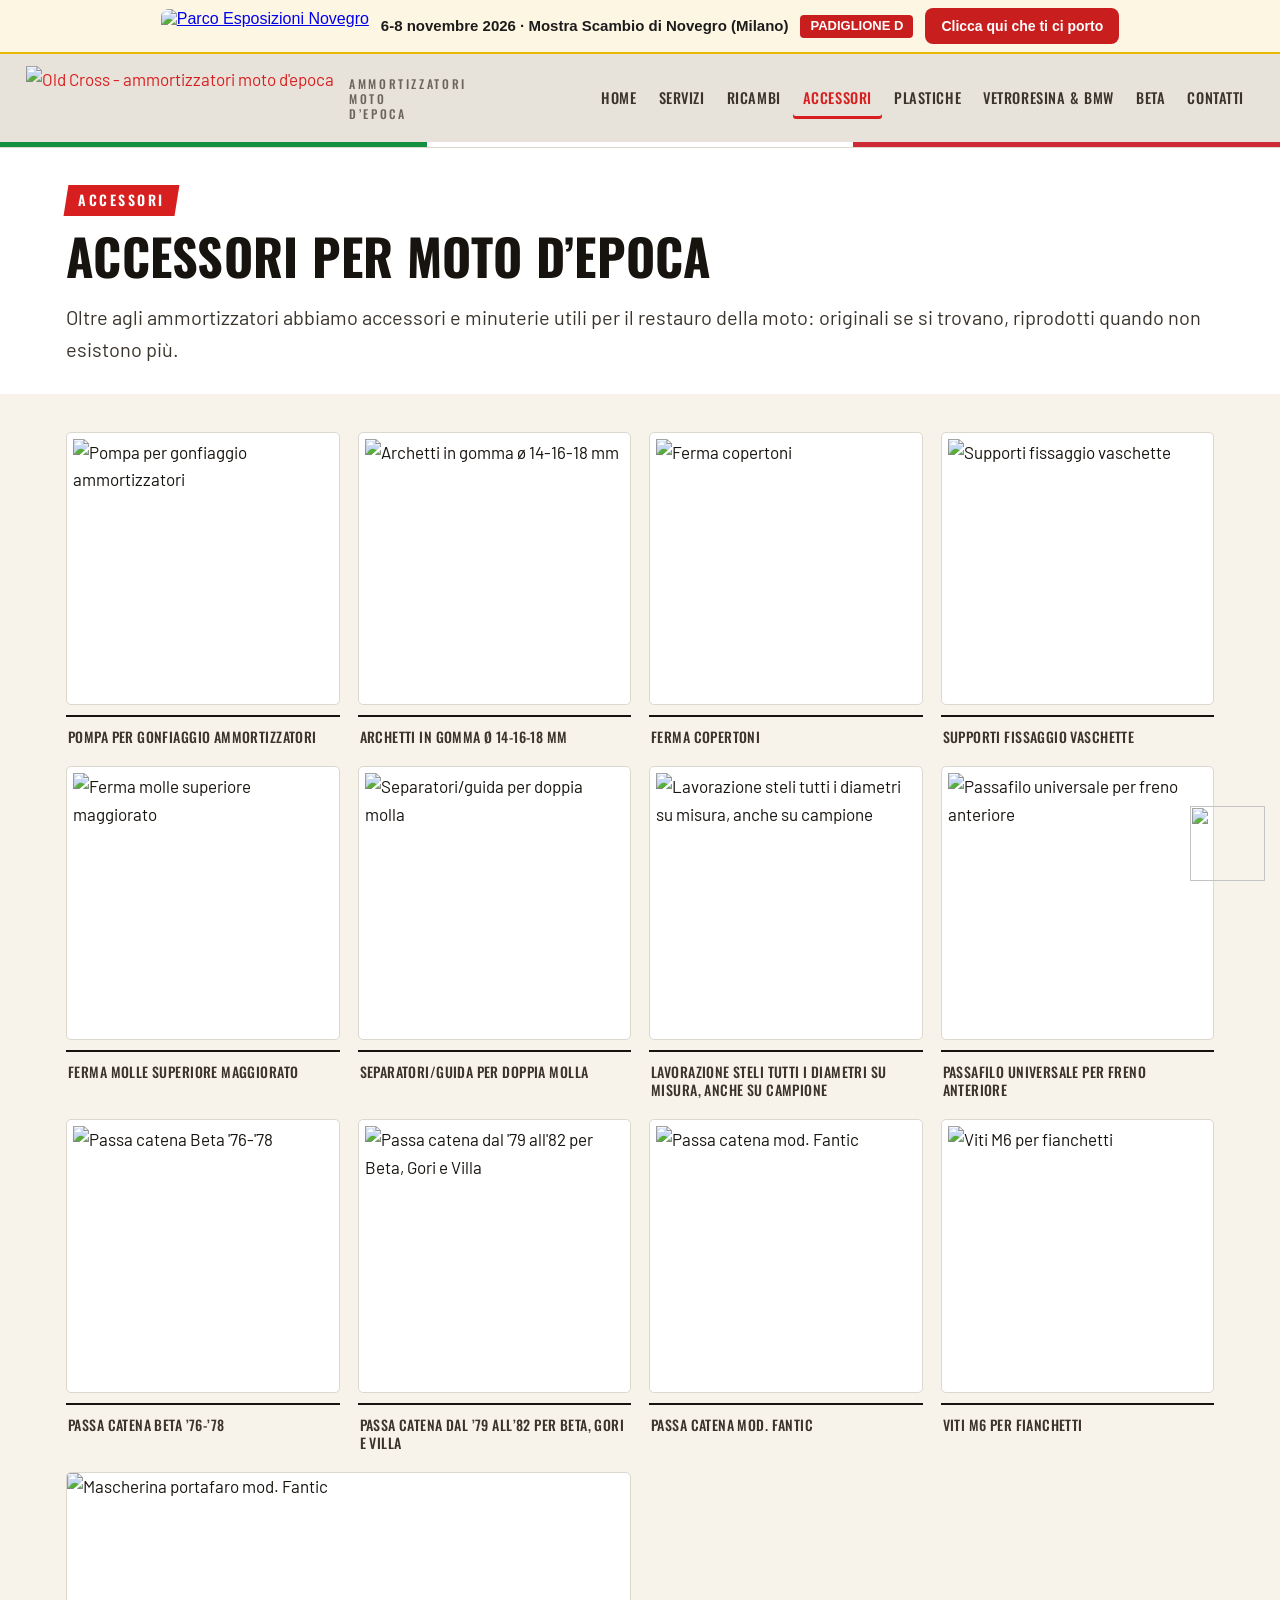
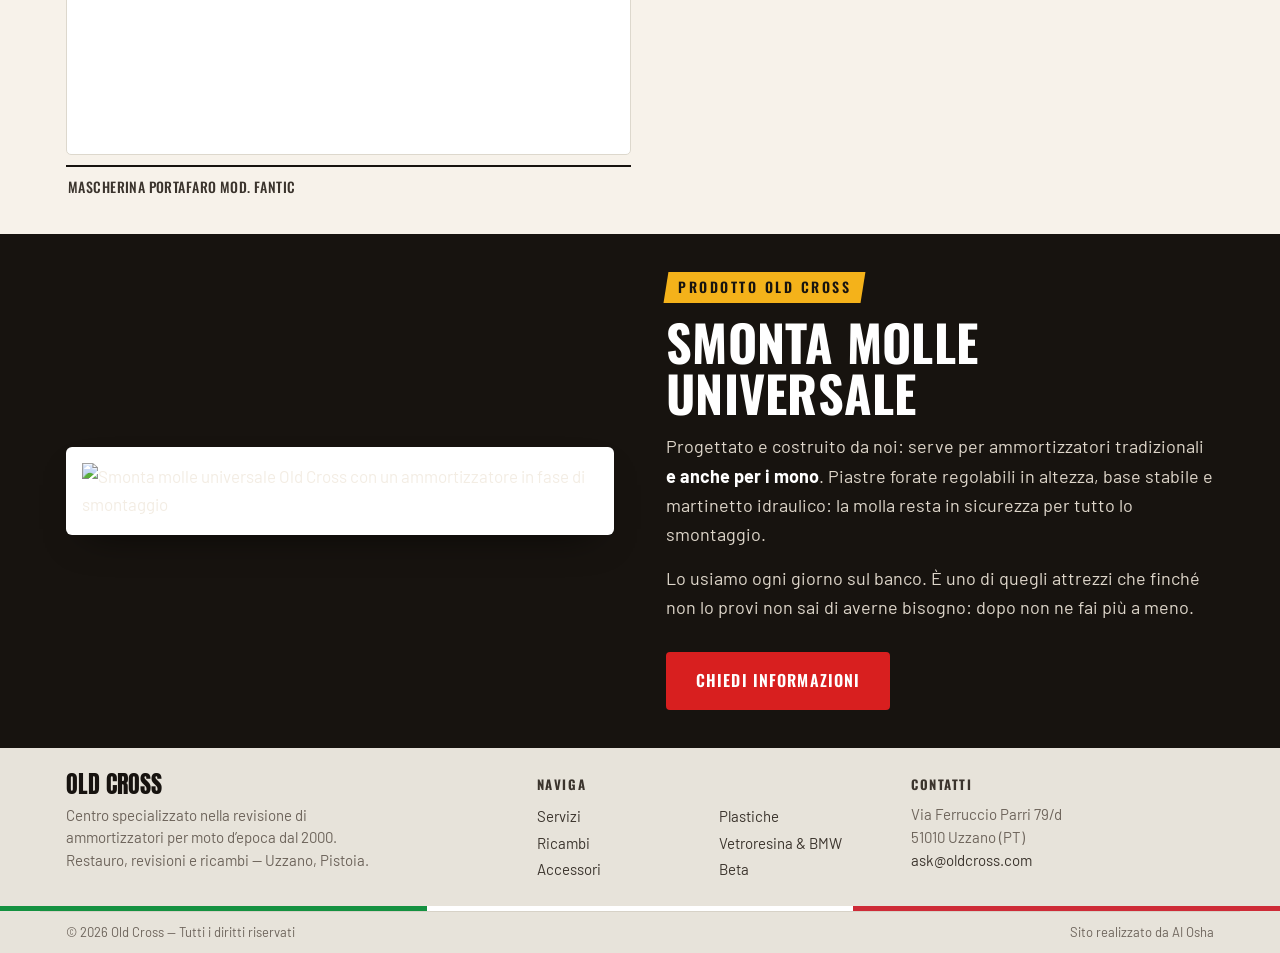
==== accessori/index.html @ baa27754 "Old Cross - sito statico dal live 02/09/2026" ====
<!DOCTYPE html>
<html lang="it-IT">
<head>
	<meta charset="UTF-8">
		<title>Accessori &#8211; Old Cross</title>
<meta name='robots' content='max-image-preview:large' />
<link rel="alternate" type="application/rss+xml" title="Old Cross &raquo; Feed" href="https://oldcross.com/feed/" />
<link rel="alternate" type="application/rss+xml" title="Old Cross &raquo; Feed dei commenti" href="https://oldcross.com/comments/feed/" />
<style id="wp-img-auto-sizes-contain-inline-css">
img:is([sizes=auto i],[sizes^="auto," i]){contain-intrinsic-size:3000px 1500px}
/*# sourceURL=wp-img-auto-sizes-contain-inline-css */
</style>
<link rel='stylesheet' id='wp-block-library-css' href='https://oldcross.com/wp-includes/css/dist/block-library/style.min.css?ver=7.1' media='all' />
<style id="global-styles-inline-css">
:root{--wp--preset--aspect-ratio--square: 1;--wp--preset--aspect-ratio--4-3: 4/3;--wp--preset--aspect-ratio--3-4: 3/4;--wp--preset--aspect-ratio--3-2: 3/2;--wp--preset--aspect-ratio--2-3: 2/3;--wp--preset--aspect-ratio--16-9: 16/9;--wp--preset--aspect-ratio--9-16: 9/16;--wp--preset--color--black: #000000;--wp--preset--color--cyan-bluish-gray: #abb8c3;--wp--preset--color--white: #ffffff;--wp--preset--color--pale-pink: #f78da7;--wp--preset--color--vivid-red: #cf2e2e;--wp--preset--color--luminous-vivid-orange: #ff6900;--wp--preset--color--luminous-vivid-amber: #fcb900;--wp--preset--color--light-green-cyan: #7bdcb5;--wp--preset--color--vivid-green-cyan: #00d084;--wp--preset--color--pale-cyan-blue: #8ed1fc;--wp--preset--color--vivid-cyan-blue: #0693e3;--wp--preset--color--vivid-purple: #9b51e0;--wp--preset--gradient--vivid-cyan-blue-to-vivid-purple: linear-gradient(135deg,rgb(6,147,227) 0%,rgb(155,81,224) 100%);--wp--preset--gradient--light-green-cyan-to-vivid-green-cyan: linear-gradient(135deg,rgb(122,220,180) 0%,rgb(0,208,130) 100%);--wp--preset--gradient--luminous-vivid-amber-to-luminous-vivid-orange: linear-gradient(135deg,rgb(252,185,0) 0%,rgb(255,105,0) 100%);--wp--preset--gradient--luminous-vivid-orange-to-vivid-red: linear-gradient(135deg,rgb(255,105,0) 0%,rgb(207,46,46) 100%);--wp--preset--gradient--very-light-gray-to-cyan-bluish-gray: linear-gradient(135deg,rgb(238,238,238) 0%,rgb(169,184,195) 100%);--wp--preset--gradient--cool-to-warm-spectrum: linear-gradient(135deg,rgb(74,234,220) 0%,rgb(151,120,209) 20%,rgb(207,42,186) 40%,rgb(238,44,130) 60%,rgb(251,105,98) 80%,rgb(254,248,76) 100%);--wp--preset--gradient--blush-light-purple: linear-gradient(135deg,rgb(255,206,236) 0%,rgb(152,150,240) 100%);--wp--preset--gradient--blush-bordeaux: linear-gradient(135deg,rgb(254,205,165) 0%,rgb(254,45,45) 50%,rgb(107,0,62) 100%);--wp--preset--gradient--luminous-dusk: linear-gradient(135deg,rgb(255,203,112) 0%,rgb(199,81,192) 50%,rgb(65,88,208) 100%);--wp--preset--gradient--pale-ocean: linear-gradient(135deg,rgb(255,245,203) 0%,rgb(182,227,212) 50%,rgb(51,167,181) 100%);--wp--preset--gradient--electric-grass: linear-gradient(135deg,rgb(202,248,128) 0%,rgb(113,206,126) 100%);--wp--preset--gradient--midnight: linear-gradient(135deg,rgb(2,3,129) 0%,rgb(40,116,252) 100%);--wp--preset--font-size--small: 13px;--wp--preset--font-size--medium: 20px;--wp--preset--font-size--large: 36px;--wp--preset--font-size--x-large: 42px;--wp--preset--spacing--20: 0.44rem;--wp--preset--spacing--30: 0.67rem;--wp--preset--spacing--40: 1rem;--wp--preset--spacing--50: 1.5rem;--wp--preset--spacing--60: 2.25rem;--wp--preset--spacing--70: 3.38rem;--wp--preset--spacing--80: 5.06rem;--wp--preset--shadow--natural: 6px 6px 9px rgba(0, 0, 0, 0.2);--wp--preset--shadow--deep: 12px 12px 50px rgba(0, 0, 0, 0.4);--wp--preset--shadow--sharp: 6px 6px 0px rgba(0, 0, 0, 0.2);--wp--preset--shadow--outlined: 6px 6px 0px -3px rgb(255, 255, 255), 6px 6px rgb(0, 0, 0);--wp--preset--shadow--crisp: 6px 6px 0px rgb(0, 0, 0);}.wp-block-button{--wp--preset--dimension--25: 25%;--wp--preset--dimension--50: 50%;--wp--preset--dimension--75: 75%;--wp--preset--dimension--100: 100%;}:root { --wp--style--global--content-size: 800px;--wp--style--global--wide-size: 1200px; }:where(body) { margin: 0; }.wp-site-blocks > .alignleft { float: left; margin-right: 2em; }.wp-site-blocks > .alignright { float: right; margin-left: 2em; }.wp-site-blocks > .aligncenter { justify-content: center; margin-left: auto; margin-right: auto; }:where(.wp-site-blocks) > * { margin-block-start: 24px; margin-block-end: 0; }:where(.wp-site-blocks) > :first-child { margin-block-start: 0; }:where(.wp-site-blocks) > :last-child { margin-block-end: 0; }:root { --wp--style--block-gap: 24px; }:root :where(.is-layout-flow) > :first-child{margin-block-start: 0;}:root :where(.is-layout-flow) > :last-child{margin-block-end: 0;}:root :where(.is-layout-flow) > *{margin-block-start: 24px;margin-block-end: 0;}:root :where(.is-layout-constrained) > :first-child{margin-block-start: 0;}:root :where(.is-layout-constrained) > :last-child{margin-block-end: 0;}:root :where(.is-layout-constrained) > *{margin-block-start: 24px;margin-block-end: 0;}:root :where(.is-layout-flex){gap: 24px;}:root :where(.is-layout-grid){gap: 24px;}.is-layout-flow > .alignleft{float: left;margin-inline-start: 0;margin-inline-end: 2em;}.is-layout-flow > .alignright{float: right;margin-inline-start: 2em;margin-inline-end: 0;}.is-layout-flow > .aligncenter{margin-left: auto !important;margin-right: auto !important;}.is-layout-constrained > .alignleft{float: left;margin-inline-start: 0;margin-inline-end: 2em;}.is-layout-constrained > .alignright{float: right;margin-inline-start: 2em;margin-inline-end: 0;}.is-layout-constrained > .aligncenter{margin-left: auto !important;margin-right: auto !important;}.is-layout-constrained > :where(:not(.alignleft):not(.alignright):not(.alignfull)){max-width: var(--wp--style--global--content-size);margin-left: auto !important;margin-right: auto !important;}.is-layout-constrained > .alignwide{max-width: var(--wp--style--global--wide-size);}body .is-layout-flex{display: flex;}.is-layout-flex{flex-wrap: wrap;align-items: center;}.is-layout-flex > :is(*, div){margin: 0;}body .is-layout-grid{display: grid;}.is-layout-grid > :is(*, div){margin: 0;}body{padding-top: 0px;padding-right: 0px;padding-bottom: 0px;padding-left: 0px;}:root :where(.wp-element-button, .wp-block-button__link){background-color: #32373c;border-width: 0;color: #fff;font-family: inherit;font-size: inherit;font-style: inherit;font-weight: inherit;letter-spacing: inherit;line-height: inherit;padding-top: calc(0.667em + 2px);padding-right: calc(1.333em + 2px);padding-bottom: calc(0.667em + 2px);padding-left: calc(1.333em + 2px);text-decoration: none;text-transform: inherit;}.has-black-color{color: var(--wp--preset--color--black) !important;}.has-cyan-bluish-gray-color{color: var(--wp--preset--color--cyan-bluish-gray) !important;}.has-white-color{color: var(--wp--preset--color--white) !important;}.has-pale-pink-color{color: var(--wp--preset--color--pale-pink) !important;}.has-vivid-red-color{color: var(--wp--preset--color--vivid-red) !important;}.has-luminous-vivid-orange-color{color: var(--wp--preset--color--luminous-vivid-orange) !important;}.has-luminous-vivid-amber-color{color: var(--wp--preset--color--luminous-vivid-amber) !important;}.has-light-green-cyan-color{color: var(--wp--preset--color--light-green-cyan) !important;}.has-vivid-green-cyan-color{color: var(--wp--preset--color--vivid-green-cyan) !important;}.has-pale-cyan-blue-color{color: var(--wp--preset--color--pale-cyan-blue) !important;}.has-vivid-cyan-blue-color{color: var(--wp--preset--color--vivid-cyan-blue) !important;}.has-vivid-purple-color{color: var(--wp--preset--color--vivid-purple) !important;}.has-black-background-color{background-color: var(--wp--preset--color--black) !important;}.has-cyan-bluish-gray-background-color{background-color: var(--wp--preset--color--cyan-bluish-gray) !important;}.has-white-background-color{background-color: var(--wp--preset--color--white) !important;}.has-pale-pink-background-color{background-color: var(--wp--preset--color--pale-pink) !important;}.has-vivid-red-background-color{background-color: var(--wp--preset--color--vivid-red) !important;}.has-luminous-vivid-orange-background-color{background-color: var(--wp--preset--color--luminous-vivid-orange) !important;}.has-luminous-vivid-amber-background-color{background-color: var(--wp--preset--color--luminous-vivid-amber) !important;}.has-light-green-cyan-background-color{background-color: var(--wp--preset--color--light-green-cyan) !important;}.has-vivid-green-cyan-background-color{background-color: var(--wp--preset--color--vivid-green-cyan) !important;}.has-pale-cyan-blue-background-color{background-color: var(--wp--preset--color--pale-cyan-blue) !important;}.has-vivid-cyan-blue-background-color{background-color: var(--wp--preset--color--vivid-cyan-blue) !important;}.has-vivid-purple-background-color{background-color: var(--wp--preset--color--vivid-purple) !important;}.has-black-border-color{border-color: var(--wp--preset--color--black) !important;}.has-cyan-bluish-gray-border-color{border-color: var(--wp--preset--color--cyan-bluish-gray) !important;}.has-white-border-color{border-color: var(--wp--preset--color--white) !important;}.has-pale-pink-border-color{border-color: var(--wp--preset--color--pale-pink) !important;}.has-vivid-red-border-color{border-color: var(--wp--preset--color--vivid-red) !important;}.has-luminous-vivid-orange-border-color{border-color: var(--wp--preset--color--luminous-vivid-orange) !important;}.has-luminous-vivid-amber-border-color{border-color: var(--wp--preset--color--luminous-vivid-amber) !important;}.has-light-green-cyan-border-color{border-color: var(--wp--preset--color--light-green-cyan) !important;}.has-vivid-green-cyan-border-color{border-color: var(--wp--preset--color--vivid-green-cyan) !important;}.has-pale-cyan-blue-border-color{border-color: var(--wp--preset--color--pale-cyan-blue) !important;}.has-vivid-cyan-blue-border-color{border-color: var(--wp--preset--color--vivid-cyan-blue) !important;}.has-vivid-purple-border-color{border-color: var(--wp--preset--color--vivid-purple) !important;}.has-vivid-cyan-blue-to-vivid-purple-gradient-background{background: var(--wp--preset--gradient--vivid-cyan-blue-to-vivid-purple) !important;}.has-light-green-cyan-to-vivid-green-cyan-gradient-background{background: var(--wp--preset--gradient--light-green-cyan-to-vivid-green-cyan) !important;}.has-luminous-vivid-amber-to-luminous-vivid-orange-gradient-background{background: var(--wp--preset--gradient--luminous-vivid-amber-to-luminous-vivid-orange) !important;}.has-luminous-vivid-orange-to-vivid-red-gradient-background{background: var(--wp--preset--gradient--luminous-vivid-orange-to-vivid-red) !important;}.has-very-light-gray-to-cyan-bluish-gray-gradient-background{background: var(--wp--preset--gradient--very-light-gray-to-cyan-bluish-gray) !important;}.has-cool-to-warm-spectrum-gradient-background{background: var(--wp--preset--gradient--cool-to-warm-spectrum) !important;}.has-blush-light-purple-gradient-background{background: var(--wp--preset--gradient--blush-light-purple) !important;}.has-blush-bordeaux-gradient-background{background: var(--wp--preset--gradient--blush-bordeaux) !important;}.has-luminous-dusk-gradient-background{background: var(--wp--preset--gradient--luminous-dusk) !important;}.has-pale-ocean-gradient-background{background: var(--wp--preset--gradient--pale-ocean) !important;}.has-electric-grass-gradient-background{background: var(--wp--preset--gradient--electric-grass) !important;}.has-midnight-gradient-background{background: var(--wp--preset--gradient--midnight) !important;}.has-small-font-size{font-size: var(--wp--preset--font-size--small) !important;}.has-medium-font-size{font-size: var(--wp--preset--font-size--medium) !important;}.has-large-font-size{font-size: var(--wp--preset--font-size--large) !important;}.has-x-large-font-size{font-size: var(--wp--preset--font-size--x-large) !important;}
:root :where(.wp-block-icon svg){width: 24px;}
:root :where(.wp-block-pullquote){font-size: 1.5em;line-height: 1.6;}
/*# sourceURL=global-styles-inline-css */
</style>
<link rel='stylesheet' id='hello-elementor-css' href='https://oldcross.com/wp-content/themes/hello-elementor/assets/css/reset.css?ver=3.4.4' media='all' />
<link rel='stylesheet' id='hello-elementor-theme-style-css' href='https://oldcross.com/wp-content/themes/hello-elementor/assets/css/theme.css?ver=3.4.4' media='all' />
<link rel='stylesheet' id='hello-elementor-header-footer-css' href='https://oldcross.com/wp-content/themes/hello-elementor/assets/css/header-footer.css?ver=3.4.4' media='all' />
<link rel='stylesheet' id='elementor-frontend-css' href='https://oldcross.com/wp-content/plugins/elementor/assets/css/frontend.min.css?ver=4.2.3' media='all' />
<link rel='stylesheet' id='elementor-post-151-css' href='https://oldcross.com/wp-content/uploads/elementor/css/post-151.css?ver=1787713643' media='all' />
<link rel='stylesheet' id='elementor-icons-css' href='https://oldcross.com/wp-content/plugins/elementor/assets/lib/eicons/css/elementor-icons.min.css?ver=5.53.0' media='all' />
<link rel='stylesheet' id='elementor-gf-poppins-css' href='https://fonts.googleapis.com/css?family=Poppins:100,100italic,200,200italic,300,300italic,400,400italic,500,500italic,600,600italic,700,700italic,800,800italic,900,900italic&#038;display=swap' media='all' />
<link rel="canonical" href="https://oldcross.com/accessori/" />
<link rel='shortlink' href='https://oldcross.com/?p=2234' />
<meta name="description" content="Accessori e minuteria per il restauro di moto d&#039;epoca: pompe di gonfiaggio, archetti in gomma, ferma copertoni, passa catena e mascherine portafaro.">
<meta name="generator" content="Elementor 4.2.3; features: additional_custom_breakpoints; settings: css_print_method-external, google_font-enabled, font_display-swap">
			<style>
				.e-con.e-parent:nth-of-type(n+4):not(.e-lazyloaded):not(.e-no-lazyload),
				.e-con.e-parent:nth-of-type(n+4):not(.e-lazyloaded):not(.e-no-lazyload) * {
					background-image: none !important;
				}
				@media screen and (max-height: 1024px) {
					.e-con.e-parent:nth-of-type(n+3):not(.e-lazyloaded):not(.e-no-lazyload),
					.e-con.e-parent:nth-of-type(n+3):not(.e-lazyloaded):not(.e-no-lazyload) * {
						background-image: none !important;
					}
				}
				@media screen and (max-height: 640px) {
					.e-con.e-parent:nth-of-type(n+2):not(.e-lazyloaded):not(.e-no-lazyload),
					.e-con.e-parent:nth-of-type(n+2):not(.e-lazyloaded):not(.e-no-lazyload) * {
						background-image: none !important;
					}
				}
			</style>
			<link rel="icon" href="https://oldcross.com/wp-content/uploads/2026/08/oldcross-favicon-150x150.png" sizes="32x32" />
<link rel="icon" href="https://oldcross.com/wp-content/uploads/2026/08/oldcross-favicon-300x300.png" sizes="192x192" />
<link rel="apple-touch-icon" href="https://oldcross.com/wp-content/uploads/2026/08/oldcross-favicon-300x300.png" />
<meta name="msapplication-TileImage" content="https://oldcross.com/wp-content/uploads/2026/08/oldcross-favicon-300x300.png" />
	<meta name="viewport" content="width=device-width, initial-scale=1.0, viewport-fit=cover" /></head>
<body class="wp-singular page-template page-template-elementor_canvas page page-id-2234 wp-custom-logo wp-embed-responsive wp-theme-hello-elementor hello-elementor-default elementor-default elementor-template-canvas elementor-kit-151">
	<div id="oc-fiera">
  <a href="https://www.parcoesposizioninovegro.it/fiere/mostra-scambio-10/" target="_blank" rel="noopener" title="Mostra Scambio di Novegro - sito ufficiale"><img class="ocf-logo" src="https://oldcross.com/wp-content/uploads/2026/07/novegro-badge.png" alt="Parco Esposizioni Novegro"></a>
  <b class="ocf-long">6-8 novembre 2026 &middot; Mostra Scambio di Novegro (Milano)</b>
  <b class="ocf-short">Novegro (MI) &middot; 6-8 novembre</b>
  <span class="ocf-pad">PADIGLIONE D</span>
  <a class="ocf-go" href="https://www.google.com/maps/dir/?api=1&destination=45.468992%2C9.275123" target="_blank" rel="noopener">Clicca qui che ti ci porto</a>
</div>
<style>
#oc-fiera{position:sticky;top:0;z-index:99999;background:#fdf6e3;border-bottom:2px solid #e6b800;font-family:Arial,Helvetica,sans-serif;padding:8px 14px;display:flex;align-items:center;justify-content:center;gap:12px;flex-wrap:wrap;text-align:center;line-height:1.3}
#oc-fiera .ocf-logo{height:34px;width:auto;border-radius:8px;display:block}
#oc-fiera b{font-size:15px;color:#1c1c1c}
#oc-fiera .ocf-short{display:none}
#oc-fiera .ocf-pad{background:#c81e1e;color:#fff;font-weight:900;font-size:13px;padding:3px 10px;border-radius:4px;white-space:nowrap}
#oc-fiera .ocf-go{background:#c81e1e;color:#fff;font-weight:700;font-size:14px;padding:9px 16px;border-radius:8px;text-decoration:none;white-space:nowrap}
#oc-fiera .ocf-go:hover{background:#9e1414;color:#fff}
.elementor-sticky--active,.elementor-sticky--effects{top:var(--ocf-h,51px)!important}
@media (max-width:768px){
  #oc-fiera{gap:8px;padding:7px 10px}
  #oc-fiera .ocf-logo{height:22px;border-radius:5px}
  #oc-fiera .ocf-long{display:none}
  #oc-fiera .ocf-short{display:inline;font-size:13px}
  #oc-fiera .ocf-pad{font-size:12px;padding:3px 8px}
  #oc-fiera .ocf-go{font-size:13px;padding:8px 12px}
}
</style>
<script>
(function(){function u(){var f=document.getElementById("oc-fiera");if(f){document.documentElement.style.setProperty("--ocf-h",f.offsetHeight+"px")}}
window.addEventListener("resize",u);window.addEventListener("orientationchange",u);window.addEventListener("load",function(){u();setTimeout(u,800)});u()})();
</script>

<link rel="preconnect" href="https://fonts.googleapis.com"><link rel="preconnect" href="https://fonts.gstatic.com" crossorigin><link href="https://fonts.googleapis.com/css2?family=Anton&#038;family=Oswald:wght@200..700&#038;family=Barlow:wght@400;500;600;700&#038;display=swap" rel="stylesheet">
<style>
/* Old Cross - pagina accessori 2026 - generato da build-wp.py */

:root{
  --bg:#ffffff; --warm:#f7f2ea; --paper:#efe9df;
  --grey:#e7e3da; --grey-dk:#d7d2c7; --line:#ddd8cd;
  --ink:#17130f; --ink2:#3b342d; --muted:#6d645b;
  --red:#d81f1f; --red-dk:#ad1414; --gold:#f4b21a; --gold-dk:#c98905;
  --green:#149140; --white:#ffffff; --flagred:#ce2b37; --wa:#25D366;
  --maxw:1200px;
  --display:'Anton',Impact,sans-serif;
  --head:'Oswald','Barlow Condensed',sans-serif;
  --body:'Barlow',-apple-system,'Segoe UI',Roboto,sans-serif;
  color-scheme:light;
}
:where(#oc-home) *{ box-sizing:border-box; }

#oc-home{ box-sizing:border-box; background:var(--bg); color:var(--ink); font-family:var(--body); font-size:17px; line-height:1.62; -webkit-font-smoothing:antialiased; }
:where(#oc-home) img{ max-width:100%; display:block; }
:where(#oc-home) a{ color:var(--red); text-decoration:none; transition:color .14s ease; }
:where(#oc-home) a:hover{ color:var(--red-dk); }
:where(#oc-home) .wrap{ max-width:var(--maxw); margin:0 auto; padding:0 26px; }
:where(#oc-home) .muted{ color:var(--muted); }
:where(#oc-home) :focus-visible{ outline:3px solid var(--gold); outline-offset:2px; }

:where(#oc-home) h1, :where(#oc-home) h2, :where(#oc-home) h3, :where(#oc-home) h4{ margin:0; color:var(--ink); }

:where(#oc-home) b, :where(#oc-home) strong{ font-weight:700; }

:where(#oc-home) .eyebrow{ display:inline-block; font-family:var(--head); font-weight:600; font-size:14px; letter-spacing:.18em; text-transform:uppercase; color:#fff; background:var(--red); padding:4px 12px; transform:skewX(-9deg); }
:where(#oc-home) .eyebrow span{ display:inline-block; transform:skewX(9deg); }
:where(#oc-home) .eyebrow.dark{ background:var(--ink); }
:where(#oc-home) .eyebrow.gold{ background:var(--gold); color:var(--ink); }

:where(#oc-home) .flagbar{ display:block; width:clamp(210px,27vw,360px); height:12px; margin:0 auto 20px;
  background:linear-gradient(to right,var(--green) 0 33.33%, var(--white) 33.33% 66.66%, var(--flagred) 66.66%);
  box-shadow:0 0 0 1px rgba(0,0,0,.12); }

@media (min-width:861px){ :where(#oc-home) .sec.nowrap-desk{ white-space:nowrap; }
  
  :where(#oc-home) .sec-head.larga, :where(#oc-home) .sec-head.larga .lead{ max-width:none; } }
:where(#oc-home) .sec{ font-family:var(--head); font-weight:700; text-transform:uppercase; letter-spacing:.005em; font-size:clamp(30px,4.4vw,50px); line-height:1.02; margin:14px 0 6px; }
:where(#oc-home) .sec-head{ margin-bottom:20px; max-width:70ch; }
:where(#oc-home) .sec-head.flag{ max-width:none; }

:where(#oc-home) .sec-head.flag .lead{ font-family:var(--head); font-weight:500; text-align:center;
  color:var(--ink2); letter-spacing:.01em; }

@media (min-width:861px){ :where(#oc-home) .sec-head.flag .lead{ max-width:none; white-space:nowrap;
  font-size:min(calc(2.3vw - 1.2px), 27px); } }
:where(#oc-home) .lead{ font-size:20px; color:var(--ink2); max-width:66ch; }


:where(#oc-home) header.top{ position:sticky; top:0; z-index:60; background:var(--grey); box-shadow:0 1px 0 var(--line); }
:where(#oc-home) .bar{ display:flex; align-items:center; gap:22px; min-height:82px; padding-block:12px; max-width:1380px; }
:where(#oc-home) .brand{ display:flex; align-items:center; gap:15px; flex:0 0 auto; }
:where(#oc-home) .brand img{ height:64px; width:auto; }
:where(#oc-home) .brand .bn{ font-family:var(--display); font-size:30px; line-height:.9; letter-spacing:.01em; color:var(--ink); text-transform:uppercase; }

:where(#oc-home) .brand .claim{ font-family:var(--head); font-weight:500; font-size:12px; letter-spacing:.22em;
  text-transform:uppercase; color:var(--muted); line-height:1.25; max-width:16ch; }
:where(#oc-home) .brand .bn small{ display:block; font-family:var(--head); font-size:11px; font-weight:500; letter-spacing:.22em; text-transform:uppercase; color:var(--muted); margin-top:5px; }
:where(#oc-home) nav.main{ margin-left:auto; display:flex; align-items:center; gap:2px; flex-wrap:nowrap; justify-content:flex-end; }
:where(#oc-home) nav.main a{ font-family:var(--head); font-weight:500; text-transform:uppercase; letter-spacing:.04em; color:var(--ink2); font-size:14.5px; padding:9px 10px; border-radius:3px; white-space:nowrap; }
:where(#oc-home) nav.main a:hover{ color:var(--red-dk); background:rgba(0,0,0,.05); }
:where(#oc-home) nav.main a.active{ color:var(--red); box-shadow:inset 0 -3px 0 var(--red); }
:where(#oc-home) .tricolore{ height:5px; background:linear-gradient(to right,var(--green) 0 33.33%, var(--white) 33.33% 66.66%, var(--flagred) 66.66%); }

:where(#oc-home) .burger{ display:none; margin-left:auto; background:var(--ink); color:#fff; border:0; font-family:var(--head); font-weight:600; text-transform:uppercase; letter-spacing:.1em; font-size:14px; padding:10px 14px; border-radius:4px; cursor:pointer; }

:where(#oc-home) .page{ display:none; }
:where(#oc-home) .page.active{ display:block; }
:where(#oc-home) section.block{ padding:clamp(24px,3vw,38px) 0; }

:where(#oc-home) section.block.intro{ padding-bottom:8px; }
:where(#oc-home) section.block.intro .sec-head{ margin-bottom:0; }
:where(#oc-home) section.block.alt{ background:var(--warm); }
:where(#oc-home) section.block.dark{ background:var(--ink); color:#f3ede4; }
:where(#oc-home) section.block.dark .sec{ color:#fff; }
:where(#oc-home) section.block.dark .lead{ color:#d8cfc3; }
:where(#oc-home) section.block.dark .prose{ color:#ded6ca; }
:where(#oc-home) section.block.dark .prose b{ color:#fff; }


:where(#oc-home) .hero-banner{ position:relative; background:var(--ink); }
:where(#oc-home) .hero-media{ position:relative; }
:where(#oc-home) .hero-media > img{ width:100%; height:clamp(360px,54vh,580px); object-fit:cover; object-position:center 46%; display:block; }
:where(#oc-home) .hero-band{ background:var(--grey); padding:30px 0 32px; border-bottom:1px solid var(--line); }
:where(#oc-home) .hero-band .wrap{ display:flex; align-items:center; justify-content:space-between; gap:22px; flex-wrap:wrap; }
:where(#oc-home) .hb-title{ margin:0; font-family:var(--head); font-weight:700; text-transform:uppercase;
  font-size:clamp(21px,2.75vw,35px); line-height:1.2; letter-spacing:.03em; color:var(--ink); }
:where(#oc-home) .hb-title .r{ color:var(--red); }

@media (min-width:861px){ :where(#oc-home) .hb-title{ white-space:nowrap; } }
:where(#oc-home) .hb-sub{ margin:0; font-size:18px; color:var(--ink2); max-width:60ch; }
:where(#oc-home) .btn.ghost.light{ color:var(--ink); border-color:var(--ink); }


:where(#oc-home) .hero{ position:relative; }
:where(#oc-home) .hero-inner{ display:grid; grid-template-columns:1.05fr .95fr; gap:48px; align-items:center; padding:70px 0 60px; }
:where(#oc-home) .hero h1{ font-family:var(--display); text-transform:uppercase; font-size:clamp(46px,7vw,86px); line-height:.92; letter-spacing:.005em; color:var(--ink); margin:16px 0 20px; }
:where(#oc-home) .hero h1 .r{ color:var(--red); }
:where(#oc-home) .hero p{ font-size:21px; color:var(--ink2); max-width:46ch; }
:where(#oc-home) .hero-img{ position:relative; }
:where(#oc-home) .hero-img img{ width:100%; height:440px; object-fit:cover; border-radius:6px; box-shadow:0 24px 50px -22px rgba(0,0,0,.55); }
:where(#oc-home) .hero-img .tag{ position:absolute; left:-14px; bottom:22px; background:var(--gold); color:var(--ink); font-family:var(--head); font-weight:700; text-transform:uppercase; letter-spacing:.05em; font-size:15px; padding:9px 18px; transform:skewX(-9deg); box-shadow:0 8px 18px rgba(0,0,0,.25); }
:where(#oc-home) .hero-img .tag span{ display:inline-block; transform:skewX(9deg); }
:where(#oc-home) .btnrow{ display:flex; flex-wrap:wrap; gap:14px; margin-top:30px; }
:where(#oc-home) .btn{ font-family:var(--head); font-weight:600; text-transform:uppercase; letter-spacing:.07em; font-size:16px; padding:14px 28px; border:2px solid var(--red); color:#fff; background:var(--red); cursor:pointer; border-radius:4px; transition:.14s ease; display:inline-flex; align-items:center; gap:9px; }
:where(#oc-home) .btn:hover{ background:var(--red-dk); border-color:var(--red-dk); color:#fff; }
:where(#oc-home) .btn.ghost{ background:transparent; color:var(--ink); border-color:var(--ink); }
:where(#oc-home) .btn.ghost:hover{ background:var(--ink); color:#fff; }
:where(#oc-home) .btn.gold{ background:var(--gold); border-color:var(--gold); color:var(--ink); }
:where(#oc-home) .btn.gold:hover{ background:var(--gold-dk); border-color:var(--gold-dk); }
:where(#oc-home) .btn.wa{ background:var(--wa); border-color:var(--wa); color:#fff; }
:where(#oc-home) .btn.wa:hover{ background:#1ebe5a; border-color:#1ebe5a; }


:where(#oc-home) .marq-sec{ background:var(--ink); padding:22px 0; overflow:hidden; }
:where(#oc-home) .marquee{ overflow:hidden; -webkit-mask-image:linear-gradient(to right,transparent,#000 5%,#000 95%,transparent); mask-image:linear-gradient(to right,transparent,#000 5%,#000 95%,transparent); }
:where(#oc-home) .marquee + .marquee{ margin-top:13px; }
:where(#oc-home) .track{ display:flex; gap:14px; width:max-content; animation:scrollx 46s linear infinite; }
:where(#oc-home) .track.rev{ animation-direction:reverse; animation-duration:54s; }
:where(#oc-home) .marquee:hover .track{ animation-play-state:paused; }
:where(#oc-home) .chip{ flex:0 0 auto; background:#fff; border-radius:8px; height:70px; padding:0 20px; display:flex; align-items:center; }
:where(#oc-home) .chip img{ height:42px; width:auto; object-fit:contain; }
@keyframes scrollx{ from{transform:translateX(0);} to{transform:translateX(-50%);} }

@media (max-width:700px){
  :where(#oc-home) .marq-sec{ padding:13px 0; }
  :where(#oc-home) .chip{ height:46px; padding:0 12px; border-radius:6px; }
  :where(#oc-home) .chip img{ height:27px; }
  :where(#oc-home) .track{ gap:9px; }
  :where(#oc-home) .marquee + .marquee{ margin-top:9px; }
}


:where(#oc-home) .carousel{ position:relative; --gap:18px; --per:3; }
:where(#oc-home) .carousel .viewport{ overflow:hidden; }
:where(#oc-home) .slides{ display:flex; gap:var(--gap); transition:transform .5s cubic-bezier(.5,.02,.2,1); }

:where(#oc-home) .slide{ flex:0 0 calc((100% - (var(--per) - 1) * var(--gap)) / var(--per)); margin:0;
  background:#fff; border:1px solid var(--line); border-radius:6px; overflow:hidden; cursor:zoom-in; }
:where(#oc-home) .slide img{ display:block; width:100%; aspect-ratio:16/10; object-fit:contain; padding:8px; }
:where(#oc-home) .slide:hover{ border-color:var(--grey-dk); box-shadow:0 8px 20px -12px rgba(0,0,0,.5); }
:where(#oc-home) .car-nav{ display:flex; align-items:center; justify-content:space-between; gap:16px; margin-top:16px; }
:where(#oc-home) .car-arrows{ display:flex; gap:8px; }
:where(#oc-home) .car-btn{ background:#fff; color:var(--ink2); border:1px solid var(--line); width:42px; height:42px;
  border-radius:4px; font-size:20px; cursor:pointer; display:flex; align-items:center; justify-content:center; transition:.14s; }
:where(#oc-home) .car-btn:hover{ background:var(--ink); color:#fff; border-color:var(--ink); }
:where(#oc-home) .car-btn[disabled]{ opacity:.35; cursor:default; }
:where(#oc-home) .car-btn[disabled]:hover{ background:#fff; color:var(--ink2); border-color:var(--line); }
:where(#oc-home) .dots{ display:flex; gap:8px; flex-wrap:wrap; }
:where(#oc-home) .dots button{ width:9px; height:9px; border-radius:50%; border:0; background:var(--grey-dk); cursor:pointer; padding:0; }
:where(#oc-home) .dots button.on{ background:var(--red); width:24px; border-radius:5px; }

:where(#oc-home) .lightbox{ position:fixed; inset:0; z-index:100000; background:rgba(10,8,6,.94);
  display:none; align-items:center; justify-content:center; }
:where(#oc-home) .lightbox.on{ display:flex; }
:where(#oc-home) .lightbox img{ max-width:90vw; max-height:86vh; object-fit:contain; background:#fff; border-radius:6px; padding:10px; }
:where(#oc-home) .lightbox button{ position:absolute; background:rgba(255,255,255,.12); color:#fff; border:0;
  cursor:pointer; display:flex; align-items:center; justify-content:center; transition:background .14s; }
:where(#oc-home) .lightbox button:hover{ background:var(--red); }
:where(#oc-home) .lb-close{ top:18px; right:18px; width:46px; height:46px; font-size:30px; border-radius:4px; }
:where(#oc-home) .lb-prev, :where(#oc-home) .lb-next{ top:50%; transform:translateY(-50%); width:54px; height:70px; font-size:30px; border-radius:4px; }
:where(#oc-home) .lb-prev{ left:14px; } :where(#oc-home) .lb-next{ right:14px; }

:where(#oc-home) .lightbox figure{ margin:0; display:flex; flex-direction:column; align-items:center; gap:14px; }
:where(#oc-home) .lightbox figure img{ max-height:76vh; }
:where(#oc-home) .lb-cap{ font-family:var(--head); font-weight:500; text-transform:uppercase; letter-spacing:.05em;
  font-size:15px; line-height:1.35; color:#f3ede4; text-align:center; max-width:min(90vw,60ch); }


:where(#oc-home) .tiles{ display:grid; grid-template-columns:repeat(4,1fr); gap:clamp(14px,1.6vw,24px); }
:where(#oc-home) .tile{ position:relative; overflow:hidden; display:block; border-radius:8px; background:var(--ink);
  box-shadow:0 8px 22px -12px rgba(0,0,0,.45); }

:where(#oc-home) .tile .ph{ aspect-ratio:1/1; background:#fff; overflow:hidden; }
:where(#oc-home) .tile .ph img{ display:block; width:100%; height:100%; object-fit:contain; transition:transform .35s ease; }
:where(#oc-home) .tile:hover .ph img{ transform:scale(1.04); }

:where(#oc-home) .tile .lbl{ padding:15px 17px 17px; }
:where(#oc-home) .tile .lbl h3{ font-family:var(--display); text-transform:uppercase; font-size:23px; line-height:.95; color:#fff; }
:where(#oc-home) .tile .lbl p{ font-size:13.5px; color:#d8cfc3; margin:6px 0 0; line-height:1.4; }
:where(#oc-home) .tile .lbl .go{ display:block; font-family:var(--head); text-transform:uppercase; letter-spacing:.08em;
  font-size:12.5px; font-weight:600; color:var(--gold); margin-top:9px; }


:where(#oc-home) .gal{ display:grid; grid-template-columns:repeat(4,1fr); gap:20px 18px; }

:where(#oc-home) .gitem{ display:flex; flex-direction:column; margin:0; }
:where(#oc-home) .gitem .ph{ aspect-ratio:1/1; overflow:hidden; background:var(--paper); border-radius:5px; }
:where(#oc-home) .gitem .ph img{ width:100%; height:100%; object-fit:cover; transition:transform .4s ease; }
:where(#oc-home) .gitem:hover .ph img{ transform:scale(1.06); }

:where(#oc-home) .gitem figcaption{ font-family:var(--head); font-style:normal; text-transform:uppercase; letter-spacing:.03em; font-size:14px; font-weight:500; color:var(--ink2); padding:11px 2px 0; line-height:1.3; border-top:2px solid var(--ink); margin-top:10px; text-align:left; }

:where(#oc-home) .gitem figcaption .no-caps{ text-transform:none; }



:where(#oc-home) .mag-strip{ display:grid; grid-template-columns:repeat(4,1fr); gap:14px; }
:where(#oc-home) .mag-strip figure{ margin:0; overflow:hidden; border-radius:5px; }
:where(#oc-home) .mag-strip img{ width:100%; height:190px; object-fit:cover; transition:transform .5s ease; }
:where(#oc-home) .mag-strip figure:hover img{ transform:scale(1.05); }


:where(#oc-home) .brand-head{ display:flex; align-items:center; gap:22px; margin-bottom:30px;
  padding-bottom:20px; border-bottom:2px solid var(--ink); }
:where(#oc-home) .brand-head img{ width:150px; height:auto; flex:0 0 auto; border-radius:5px;
  box-shadow:0 6px 18px -10px rgba(0,0,0,.5); }
:where(#oc-home) .brand-head h3{ font-family:var(--display); text-transform:uppercase; font-size:clamp(26px,3.4vw,38px);
  line-height:.95; letter-spacing:.01em; }
:where(#oc-home) .brand-head p{ margin:7px 0 0; color:var(--muted); font-size:16px; }


:where(#oc-home) .gal .gitem{ cursor:zoom-in; }
:where(#oc-home) .gal .gitem:focus-visible{ outline:2px solid var(--red); outline-offset:3px; }
:where(#oc-home) .gal.prod .ph{ background:#fff; border:1px solid var(--line); }
:where(#oc-home) .gal.prod .ph img{ object-fit:contain; padding:6px; }
:where(#oc-home) .gal.prod .gitem:hover .ph{ border-color:var(--ink); }

:where(#oc-home) .gal.prod .gitem.larga{ grid-column:span 2; }
:where(#oc-home) .gal.prod .gitem.larga .ph{ aspect-ratio:2/1; }
:where(#oc-home) .gal.prod .gitem.larga .ph img{ object-fit:cover; padding:0; }

:where(#oc-home) .cta-ric{ display:flex; flex-wrap:wrap; align-items:center; justify-content:space-between;
  gap:18px 40px; background:var(--warm); border-left:5px solid var(--red);
  border-radius:0 8px 8px 0; padding:28px 30px; }
:where(#oc-home) .cta-ric h3{ font-family:var(--display); text-transform:uppercase; font-size:26px; line-height:1; }
:where(#oc-home) .cta-ric p{ margin:9px 0 0; max-width:56ch; }
:where(#oc-home) .cta-ric .btnrow{ margin-top:0; }

@media (max-width:860px){
  :where(#oc-home) .mag-strip{ grid-template-columns:repeat(2,1fr); }
  :where(#oc-home) .mag-strip img{ height:150px; }
  :where(#oc-home) .brand-head{ gap:16px; }
  :where(#oc-home) .brand-head img{ width:112px; }
}
@media (max-width:560px){
  :where(#oc-home) .mag-strip img{ height:124px; }
  :where(#oc-home) .brand-head{ flex-direction:column; align-items:flex-start; gap:14px; }
  :where(#oc-home) .cta-ric{ padding:22px 20px; }
}


:where(#oc-home) .split{ display:grid; grid-template-columns:1fr 1fr; gap:52px; align-items:center; }
:where(#oc-home) .split img{ width:100%; height:430px; object-fit:cover; border-radius:6px; box-shadow:0 20px 44px -24px rgba(0,0,0,.5); }
:where(#oc-home) .split.rev .txt{ order:2; }

:where(#oc-home) .split.prodotto img{ height:auto; max-height:430px; object-fit:contain;
  background:#fff; padding:16px; box-shadow:0 16px 40px -22px rgba(0,0,0,.8); }

:where(#oc-home) .split.prodotto.alto img{ max-height:560px; }

@media (min-width:861px){
  :where(#oc-home) .split.prodotto.alto{ align-items:stretch; }
  
  :where(#oc-home) .split.prodotto.alto img{ height:0; min-height:100%; max-height:none; object-fit:cover; padding:0; }
}

:where(#oc-home) .split.storica figure{ margin:0; }
:where(#oc-home) .split.storica img{ height:auto; max-height:none; }
:where(#oc-home) .split.storica figcaption{ font-family:var(--head); font-style:normal; text-transform:uppercase;
  letter-spacing:.03em; font-size:14px; font-weight:500; color:var(--muted);
  padding:10px 2px 0; line-height:1.35; border-top:2px solid var(--ink); margin-top:12px; }
:where(#oc-home) .prose{ font-size:18px; color:var(--ink2); }
:where(#oc-home) .prose p{ margin:0 0 15px; } :where(#oc-home) .prose p:last-child{ margin:0; }


:where(#oc-home) .event{ display:flex; flex-wrap:wrap; align-items:center; gap:14px 34px; }
:where(#oc-home) .event .d{ font-family:var(--display); font-size:clamp(34px,5vw,58px); color:var(--gold); line-height:.9; }
:where(#oc-home) .event .t{ font-family:var(--head); text-transform:uppercase; letter-spacing:.04em; font-size:20px; }
:where(#oc-home) .event .s{ font-size:16px; color:#d8cfc3; margin-left:auto; max-width:34ch; }
:where(#oc-home) .event .t b{ color:var(--gold); font-weight:700; }
:where(#oc-home) .btn.ev{ display:inline-flex; margin-top:14px; font-size:15px; padding:12px 22px; }


:where(#oc-home) .officina{ display:grid; grid-template-columns:repeat(4,1fr); gap:14px; }
:where(#oc-home) .officina figure{ margin:0; overflow:hidden; border-radius:5px; }
:where(#oc-home) .officina img{ width:100%; height:170px; object-fit:cover; transition:transform .4s; }
:where(#oc-home) .officina figure:hover img{ transform:scale(1.06); }


:where(#oc-home) .contact-grid{ display:grid; grid-template-columns:1fr 1fr; gap:44px; }
:where(#oc-home) .cbox h3{ font-family:var(--head); text-transform:uppercase; letter-spacing:.04em; font-size:24px; margin-bottom:18px; }
:where(#oc-home) .cline{ display:flex; gap:14px; align-items:flex-start; margin-bottom:16px; font-size:17px; }
:where(#oc-home) .cline .ic{ width:26px; flex:0 0 26px; font-size:21px; }
:where(#oc-home) .cline b{ color:var(--ink); }
:where(#oc-home) .note{ font-size:14px; color:var(--muted); background:#fff6e6; border-left:3px solid var(--gold); border-radius:0 6px 6px 0; padding:12px 15px; margin-top:8px; }
:where(#oc-home) .mapph{ display:flex; align-items:center; justify-content:center; height:250px; background:var(--warm); border:1px dashed var(--grey-dk); border-radius:6px; color:#a99f90; font-family:var(--head); text-transform:uppercase; letter-spacing:.08em; font-size:14px; text-align:center; padding:16px; }


:where(#oc-home) .beta-cards{ display:grid; grid-template-columns:repeat(3,1fr); gap:20px; }
:where(#oc-home) .beta-card{ position:relative; overflow:hidden; border-radius:6px; min-height:280px; display:flex; align-items:flex-end; background:var(--ink); }
:where(#oc-home) .beta-card img{ position:absolute; inset:0; width:100%; height:100%; object-fit:cover; opacity:.82; transition:.3s; }
:where(#oc-home) .beta-card:hover img{ opacity:.64; transform:scale(1.05); }
:where(#oc-home) .beta-card:after{ content:""; position:absolute; inset:0; z-index:1; background:linear-gradient(to top, rgba(0,0,0,.88) 0%, rgba(0,0,0,.45) 45%, rgba(0,0,0,.1) 100%); }
:where(#oc-home) .beta-card .in{ position:relative; z-index:2; padding:24px; color:#fff; }
:where(#oc-home) .beta-card h3{ font-family:var(--display); text-transform:uppercase; font-size:27px; color:#fff; text-shadow:0 2px 8px rgba(0,0,0,.9); }
:where(#oc-home) .beta-card p{ font-size:14.5px; color:#f3ede4; margin:8px 0 0; text-shadow:0 1px 5px rgba(0,0,0,.9); }


:where(#oc-home) footer.foot{ background:var(--grey); }
:where(#oc-home) .foot .in{ display:grid; grid-template-columns:1.6fr 1.25fr 1.1fr; gap:30px; padding-block:26px 18px; }

:where(#oc-home) .foot .in > div:nth-child(2){ display:grid; grid-template-columns:repeat(2,minmax(0,1fr));
  
  grid-template-rows:auto repeat(3,auto); grid-auto-flow:column; column-gap:20px; align-content:start; }
:where(#oc-home) .foot .in > div:nth-child(2) h4{ grid-column:1 / -1; grid-row:1; }
:where(#oc-home) .foot .bn{ font-family:var(--display); text-transform:uppercase; font-size:24px; color:var(--ink); line-height:.9; }
:where(#oc-home) .foot .co{ font-size:15px; color:var(--muted); line-height:1.5; margin-top:8px; max-width:40ch; }
:where(#oc-home) .foot h4{ font-family:var(--head); text-transform:uppercase; letter-spacing:.12em; font-size:13px; color:var(--ink2); margin:0 0 8px; }
:where(#oc-home) .foot a{ color:var(--ink2); font-size:15px; display:block; padding:1px 0; }
:where(#oc-home) .foot a:hover{ color:var(--red-dk); }
:where(#oc-home) .foot .bottom{ border-top:1px solid var(--grey-dk); padding-block:10px; font-size:13px; color:var(--muted); display:flex; flex-wrap:wrap; justify-content:space-between; gap:6px; }






@media (min-width:1001px) and (max-width:1200px){
  :where(#oc-home) nav.main a{ font-size:13px; padding:9px 6px; letter-spacing:.02em; }
  :where(#oc-home) .brand img{ height:54px; }
  :where(#oc-home) .brand .claim{ font-size:11px; letter-spacing:.16em; }
}

@media (max-width:1000px){
  :where(#oc-home) .bar{ flex-wrap:nowrap; gap:14px; min-height:70px; }
  :where(#oc-home) .brand{ flex:1 1 auto; min-width:0; gap:11px; }
  :where(#oc-home) .brand img{ height:46px; }
  :where(#oc-home) .brand .bn{ font-size:22px; }
  :where(#oc-home) .brand .claim{ font-size:10px; letter-spacing:.16em; max-width:13ch; }
  :where(#oc-home) .brand .bn small{ font-size:10px; letter-spacing:.16em; }
  :where(#oc-home) .burger{ flex:0 0 auto; margin-left:0; }
  :where(#oc-home) nav.main{ display:none; position:absolute; top:100%; left:0; right:0; background:var(--grey); flex-direction:column; align-items:stretch; padding:10px 20px 16px; box-shadow:0 12px 24px rgba(0,0,0,.18); }
  :where(#oc-home) nav.main.open{ display:flex; max-height:80vh; overflow-y:auto; }
  :where(#oc-home) nav.main a{ padding:12px 8px; font-size:17px; border-bottom:1px solid var(--grey-dk); }
  :where(#oc-home) .burger{ display:inline-block; }
}
@media (max-width:860px){
  :where(#oc-home) .hero-inner{ grid-template-columns:1fr; gap:30px; padding:44px 0; }
  :where(#oc-home) .hero-img img{ height:300px; }
  :where(#oc-home) .hero-media > img{ height:clamp(300px,58vw,400px); object-position:center 50%; }
  :where(#oc-home) .hero-band{ padding:24px 0 26px; }
  :where(#oc-home) .hero-band .wrap{ gap:12px; }
  :where(#oc-home) .hero-band .btnrow{ margin-top:6px; }
  :where(#oc-home) .hb-title{ font-size:clamp(21px,5vw,30px); letter-spacing:.05em; }
  :where(#oc-home) .tiles{ grid-template-columns:1fr 1fr; }
  :where(#oc-home) .carousel{ --per:2; --gap:14px; }
  :where(#oc-home) .tile .lbl{ padding:12px 13px 14px; }
  :where(#oc-home) .tile .lbl h3{ font-size:19px; }
  :where(#oc-home) .tile .lbl p{ font-size:12.5px; }
  :where(#oc-home) .gal{ grid-template-columns:1fr 1fr; }
  :where(#oc-home) .officina{ grid-template-columns:1fr 1fr; }
  :where(#oc-home) .split, :where(#oc-home) .contact-grid{ grid-template-columns:1fr; gap:28px; }
  :where(#oc-home) .split.rev .txt{ order:0; }
  :where(#oc-home) .split img{ height:300px; }
  :where(#oc-home) .beta-cards{ grid-template-columns:1fr; }
  :where(#oc-home) .event .s{ margin-left:0; }
  :where(#oc-home) .foot .in{ grid-template-columns:1fr; gap:22px; }
}
@media (max-width:520px){ :where(#oc-home) .gal{ grid-template-columns:1fr 1fr; } :where(#oc-home) .brand .bn{ font-size:24px; } :where(#oc-home) .brand img{ height:44px; } }
@media (max-width:560px){ :where(#oc-home) .carousel{ --per:1; } :where(#oc-home) .lightbox button{ background:rgba(255,255,255,.2); }
  :where(#oc-home) .btnrow{ width:100%; } :where(#oc-home) .btnrow .btn{ flex:1 1 100%; justify-content:center; } }
@media (prefers-reduced-motion:reduce){ :where(#oc-home) .track, :where(#oc-home) .slides{ animation:none !important; transition:none !important; } :where(#oc-home) *{ transition:none !important; } }


:where(#oc-home) .map-embed{ border-radius:6px; overflow:hidden; border:1px solid var(--line); line-height:0; }
:where(#oc-home) .map-embed iframe{ width:100%; height:300px; border:0; display:block; }


:where(#oc-home) .beta-hero{ position:relative; border-radius:8px; overflow:hidden; margin-bottom:36px; background:var(--ink); }
:where(#oc-home) .beta-hero img{ position:absolute; inset:0; width:100%; height:100%; object-fit:cover; opacity:.6; }
:where(#oc-home) .beta-hero .in{ position:relative; z-index:2; display:flex; flex-direction:column; justify-content:center; gap:6px; padding:40px 34px; min-height:300px; color:#fff; }
:where(#oc-home) .beta-hero:after{ content:""; position:absolute; inset:0; z-index:1; background:linear-gradient(90deg, rgba(0,0,0,.82), rgba(0,0,0,.25)); }
:where(#oc-home) .beta-hero h1, :where(#oc-home) .beta-hero h2{ font-family:var(--display); text-transform:uppercase; font-size:clamp(30px,5vw,54px); line-height:.95; color:#fff; text-shadow:0 2px 10px rgba(0,0,0,.9); max-width:20ch; }
:where(#oc-home) .beta-hero p{ font-size:18px; color:#f0e8dd; max-width:56ch; margin-top:10px; text-shadow:0 1px 6px rgba(0,0,0,.8); }
:where(#oc-home) .beta-sub{ margin-top:48px; }
:where(#oc-home) .beta-sub .h{ display:flex; align-items:baseline; gap:14px; border-bottom:3px solid var(--ink); padding-bottom:10px; margin-bottom:22px; }
:where(#oc-home) .beta-sub .h h3{ font-family:var(--display); text-transform:uppercase; font-size:30px; color:var(--ink); }
:where(#oc-home) .beta-sub .h span{ font-family:var(--head); text-transform:uppercase; letter-spacing:.1em; font-size:13px; color:var(--muted); }

:where(#oc-home) .doc-grid{ display:grid; grid-template-columns:repeat(auto-fill,minmax(280px,1fr)); gap:12px; }
:where(#oc-home) .doc{ display:flex; align-items:center; gap:14px; background:#fff; border:1px solid var(--line);
  border-radius:6px; padding:14px 16px; text-decoration:none; transition:border-color .15s, transform .15s; }
:where(#oc-home) .doc:hover{ border-color:var(--ink); transform:translateY(-2px); }
:where(#oc-home) .doc-ic{ flex:none; width:42px; height:42px; border-radius:5px; background:var(--red); color:#fff;
  font-family:var(--head); font-weight:700; font-size:12px; letter-spacing:.04em;
  display:flex; align-items:center; justify-content:center; }
:where(#oc-home) .doc-t{ display:flex; flex-direction:column; gap:3px; min-width:0; }
:where(#oc-home) .doc-t b{ font-family:var(--head); font-weight:600; font-size:15px; color:var(--ink); line-height:1.25; }
:where(#oc-home) .doc-t span{ font-size:13px; color:var(--muted); }
@media (max-width:560px){ :where(#oc-home) .doc-grid{ grid-template-columns:1fr; } }


:where(#oc-home) .beta-years .anno{ font-family:var(--head); font-weight:600; font-size:14px; letter-spacing:.05em;
  color:var(--ink2); background:var(--warm); border:1px solid var(--line); border-radius:999px;
  padding:7px 15px; cursor:pointer; transition:background .15s, color .15s, border-color .15s; }
:where(#oc-home) .beta-years .anno:hover{ border-color:var(--ink); color:var(--ink); }
:where(#oc-home) .beta-years .anno.on{ background:var(--red); border-color:var(--red); color:#fff; }
:where(#oc-home) .beta-years .anno.vuoto{ opacity:.45; cursor:default; }
:where(#oc-home) .beta-anni{ margin-top:18px; }
:where(#oc-home) .beta-anno[hidden]{ display:none; }
:where(#oc-home) .beta-years{ display:flex; flex-wrap:wrap; gap:8px; margin-top:8px; }

:where(#oc-home) .beta-loghi{ margin:18px 0 4px; background:#fff; border-radius:6px; padding:14px 18px; border:1px solid var(--line); }
:where(#oc-home) .beta-loghi img{ display:block; width:100%; height:auto; }
:where(#oc-home) .beta-years span{ font-family:var(--head); font-weight:600; font-size:14px; letter-spacing:.05em; color:var(--ink2); background:var(--warm); border:1px solid var(--line); padding:5px 12px; border-radius:3px; }


:where(#oc-home) .wa-float{ position:fixed; right:20px; bottom:20px; z-index:200; display:inline-flex; align-items:center; gap:10px;
  background:var(--wa); color:#fff; font-family:var(--head); font-weight:600; text-transform:uppercase; letter-spacing:.06em;
  font-size:15px; padding:12px 18px 12px 14px; border-radius:50px; box-shadow:0 8px 22px rgba(0,0,0,.28);
  transition:transform .15s ease, background .15s ease; }
:where(#oc-home) .wa-float:hover{ background:#1ebe5a; color:#fff; transform:translateY(-2px); }
:where(#oc-home) .wa-float svg{ flex:0 0 auto; }
@media (max-width:560px){ :where(#oc-home) .wa-float span{ display:none; } :where(#oc-home) .wa-float{ padding:14px; border-radius:50%; right:16px; bottom:16px; } }
@media (prefers-reduced-motion:reduce){ :where(#oc-home) .wa-float{ transition:none; } }

:where(#oc-home) header.top{ top:var(--ocf-h,51px); }

</style>

<div id="oc-home">
<header class="top">
  <div class="wrap bar">
    <a class="brand" href="/">
      <img decoding="async" src="https://oldcross.com/wp-content/uploads/2026/08/oc-logos-oldcross-logo-738583db.png" alt="Old Cross - ammortizzatori moto d'epoca">
      <span class="claim">Ammortizzatori moto d&#8217;epoca</span>
    </a>
    <button class="burger" id="burger" aria-label="Menu">Menu ☰</button>
    <nav class="main" id="nav">
      <a href="/">Home</a>
      <a href="/services/">Servizi</a>
      <a href="/ricambi-e-accessori/">Ricambi</a>
      <a href="/accessori/" class="active">Accessori</a>
      <a href="/plastiche/">Plastiche</a>
      <a href="/vetroresina-e-bmw/">Vetroresina &amp; BMW</a>
      <a href="/beta/">Beta</a>
      <a href="/contact/">Contatti</a>
    </nav>
  </div>
  <div class="tricolore"></div>
</header>

<div class="page active" id="p-accessori">
  <section class="block intro"><div class="wrap">
    <div class="sec-head larga"><span class="eyebrow"><span>Accessori</span></span><h1 class="sec">Accessori per moto d&#8217;epoca</h1>
    <p class="lead">Oltre agli ammortizzatori abbiamo accessori e minuterie utili per il restauro della moto: originali se si trovano, riprodotti quando non esistono più.</p></div>
  </div></section>

  <section class="block alt marca"><div class="wrap">
    <div class="gal prod"><figure class="gitem" tabindex="0" role="button" aria-label="Ingrandisci: Pompa per gonfiaggio ammortizzatori"><div class="ph"><img decoding="async" loading="lazy" src="https://oldcross.com/wp-content/uploads/2026/08/oc-img-ricambi-at-pompa-8427e637.jpg" alt="Pompa per gonfiaggio ammortizzatori"></div><figcaption>Pompa per gonfiaggio ammortizzatori</figcaption></figure><figure class="gitem" tabindex="0" role="button" aria-label="Ingrandisci: Archetti in gomma ø 14-16-18 mm"><div class="ph"><img decoding="async" loading="lazy" src="https://oldcross.com/wp-content/uploads/2026/08/oc-img-ricambi-at-archetti-0b92a6e2.jpg" alt="Archetti in gomma ø 14-16-18 mm"></div><figcaption>Archetti in gomma ø 14-16-18 mm</figcaption></figure><figure class="gitem" tabindex="0" role="button" aria-label="Ingrandisci: Ferma copertoni"><div class="ph"><img decoding="async" loading="lazy" src="https://oldcross.com/wp-content/uploads/2026/08/oc-img-ricambi-at-ferma-copertoni-8d07600d.jpg" alt="Ferma copertoni"></div><figcaption>Ferma copertoni</figcaption></figure><figure class="gitem" tabindex="0" role="button" aria-label="Ingrandisci: Supporti fissaggio vaschette"><div class="ph"><img decoding="async" loading="lazy" src="https://oldcross.com/wp-content/uploads/2026/08/oc-img-ricambi-ac-supporti-vaschette-5b95f655.jpg" alt="Supporti fissaggio vaschette"></div><figcaption>Supporti fissaggio vaschette</figcaption></figure><figure class="gitem" tabindex="0" role="button" aria-label="Ingrandisci: Ferma molle superiore maggiorato"><div class="ph"><img decoding="async" loading="lazy" src="https://oldcross.com/wp-content/uploads/2026/08/oc-img-ricambi-ac-ferma-molle-sup-9ecae4d0.jpg" alt="Ferma molle superiore maggiorato"></div><figcaption>Ferma molle superiore maggiorato</figcaption></figure><figure class="gitem" tabindex="0" role="button" aria-label="Ingrandisci: Separatori/guida per doppia molla"><div class="ph"><img decoding="async" loading="lazy" src="https://oldcross.com/wp-content/uploads/2026/08/oc-img-ricambi-ac-separatore-molla-fa170cde.jpg" alt="Separatori/guida per doppia molla"></div><figcaption>Separatori/guida per doppia molla</figcaption></figure><figure class="gitem" tabindex="0" role="button" aria-label="Ingrandisci: Lavorazione steli tutti i diametri su misura, anche su campione"><div class="ph"><img decoding="async" loading="lazy" src="https://oldcross.com/wp-content/uploads/2026/08/oc-img-ricambi-ac-lavorazione-steli-bc86aab1.jpg" alt="Lavorazione steli tutti i diametri su misura, anche su campione"></div><figcaption>Lavorazione steli tutti i diametri su misura, anche su campione</figcaption></figure><figure class="gitem" tabindex="0" role="button" aria-label="Ingrandisci: Passafilo universale per freno anteriore"><div class="ph"><img decoding="async" loading="lazy" src="https://oldcross.com/wp-content/uploads/2026/08/oc-img-ricambi-ac-passa-filo-4eaaceaa.jpg" alt="Passafilo universale per freno anteriore"></div><figcaption>Passafilo universale per freno anteriore</figcaption></figure><figure class="gitem" tabindex="0" role="button" aria-label="Ingrandisci: Passa catena Beta '76-'78"><div class="ph"><img decoding="async" loading="lazy" src="https://oldcross.com/wp-content/uploads/2026/08/oc-img-ricambi-ac-passa-catena-5d3d19ab.jpg" alt="Passa catena Beta '76-'78"></div><figcaption>Passa catena Beta &#8217;76-&#8217;78</figcaption></figure><figure class="gitem" tabindex="0" role="button" aria-label="Ingrandisci: Passa catena dal '79 all'82 per Beta, Gori e Villa"><div class="ph"><img decoding="async" loading="lazy" src="https://oldcross.com/wp-content/uploads/2026/08/oc-img-ricambi-ac-passa-catena-79-0c616b55.jpg" alt="Passa catena dal '79 all'82 per Beta, Gori e Villa"></div><figcaption>Passa catena dal &#8217;79 all&#8217;82 per Beta, Gori e Villa</figcaption></figure><figure class="gitem" tabindex="0" role="button" aria-label="Ingrandisci: Passa catena mod. Fantic"><div class="ph"><img decoding="async" loading="lazy" src="https://oldcross.com/wp-content/uploads/2026/08/oc-img-ricambi-ac-passa-catena-fantic-07d6fb2c.jpg" alt="Passa catena mod. Fantic"></div><figcaption>Passa catena mod. Fantic</figcaption></figure><figure class="gitem" tabindex="0" role="button" aria-label="Ingrandisci: Viti M6 per fianchetti"><div class="ph"><img decoding="async" loading="lazy" src="https://oldcross.com/wp-content/uploads/2026/08/oc-img-ricambi-ac-viti-m6-88e2dbe8.jpg" alt="Viti M6 per fianchetti"></div><figcaption>Viti M6 per fianchetti</figcaption></figure><figure class="gitem larga" tabindex="0" role="button" aria-label="Ingrandisci: Mascherina portafaro mod. Fantic"><div class="ph"><img decoding="async" loading="lazy" src="https://oldcross.com/wp-content/uploads/2026/08/oc-img-ricambi-ac-mascherina-faro-05944734.jpg" alt="Mascherina portafaro mod. Fantic"></div><figcaption>Mascherina portafaro mod. Fantic</figcaption></figure></div>
  </div></section>

  <section class="block dark"><div class="wrap"><div class="split prodotto">
    <img decoding="async" src="https://oldcross.com/wp-content/uploads/2026/08/oc-img-ricambi-smonta-molla-8a9b188a.jpg" alt="Smonta molle universale Old Cross con un ammortizzatore in fase di smontaggio">
    <div class="txt"><span class="eyebrow gold"><span>Prodotto Old Cross</span></span>
      <h2 class="sec">Smonta molle universale</h2>
      <div class="prose" style="margin-top:14px"><p>Progettato e costruito da noi: serve per ammortizzatori tradizionali <b>e anche per i mono</b>. Piastre forate regolabili in altezza, base stabile e martinetto idraulico: la molla resta in sicurezza per tutto lo smontaggio.</p>
      <p>Lo usiamo ogni giorno sul banco. È uno di quegli attrezzi che finché non lo provi non sai di averne bisogno: dopo non ne fai più a meno.</p></div>
      <div class="btnrow"><a class="btn" href="/contact/">Chiedi informazioni</a></div></div>
  </div></div></section>
</div>


<div class="lightbox" id="lb-gal" aria-hidden="true">
  <button class="lb-close" aria-label="Chiudi">&times;</button>
  <button class="lb-prev" aria-label="Precedente">&#8249;</button>
  <figure><img alt=""><figcaption class="lb-cap"></figcaption></figure>
  <button class="lb-next" aria-label="Successiva">&#8250;</button>
</div>

<footer class="foot">
  <div class="wrap in">
    <div><div class="bn">Old Cross</div><p class="co">Centro specializzato nella revisione di ammortizzatori per moto d&#8217;epoca dal 2000. Restauro, revisioni e ricambi — Uzzano, Pistoia.</p></div>
    <div><h4>Naviga</h4><a href="/services/">Servizi</a><a href="/ricambi-e-accessori/">Ricambi</a><a href="/accessori/">Accessori</a><a href="/plastiche/">Plastiche</a><a href="/vetroresina-e-bmw/">Vetroresina &amp; BMW</a><a href="/beta/">Beta</a></div>
    <div><h4>Contatti</h4><p class="co">Via Ferruccio Parri 79/d<br>51010 Uzzano (PT)<br><a href="mailto:ask@oldcross.com">ask@oldcross.com</a></p></div>
  </div>
  <div class="tricolore"></div>
  <div class="wrap bottom"><span>© 2026 Old Cross — Tutti i diritti riservati</span><span>Sito realizzato da AI Osha</span></div>
</footer>
</div>

<script>
/* ===== Navigazione tra sezioni (SPA statica) ===== */
(function(){
  var pages = document.querySelectorAll('.page');
  var navlinks = document.querySelectorAll('nav.main a');
  var nav = document.getElementById('nav');
  var burger = document.getElementById('burger');

  function show(p){
    pages.forEach(function(pg){ pg.classList.toggle('active', pg.id === 'p-'+p); });
    navlinks.forEach(function(a){ a.classList.toggle('active', a.getAttribute('data-p') === p); });
    if(nav) nav.classList.remove('open');
    window.scrollTo(0,0);
  }
  document.querySelectorAll('[data-p]').forEach(function(l){
    l.addEventListener('click', function(e){
      var p = l.getAttribute('data-p'); if(!p) return;
      e.preventDefault(); show(p);
      if(history.replaceState) history.replaceState(null,'','#'+p);
    });
  });
  if(burger && nav){ burger.addEventListener('click', function(){ nav.classList.toggle('open'); }); }
  var h = (location.hash||'#home').replace('#','');
  if(document.getElementById('p-'+h)) show(h);

  /* ===== Carosello dei lavori: piu foto per volta + ingranditore ===== */
  var car = document.querySelector('.carousel');
  if(car){
    var slidesEl = car.querySelector('.slides');
    var slides   = [].slice.call(car.querySelectorAll('.slide'));
    var dotsWrap = car.querySelector('.dots');
    var btnPrev  = car.querySelector('.car-btn.prev');
    var btnNext  = car.querySelector('.car-btn.next');
    var n = slides.length, i = 0, timer = null, dots = [];
    var reduce = window.matchMedia('(prefers-reduced-motion: reduce)').matches;

    // il passo comprende anche lo spazio fra le foto: si misura invece di calcolarlo
    function passo(){
      if(n < 2) return slides[0] ? slides[0].getBoundingClientRect().width : 0;
      return slides[1].getBoundingClientRect().left - slides[0].getBoundingClientRect().left;
    }
    function quante(){
      var p = passo();
      if(!p) return 1;
      return Math.max(1, Math.round(car.querySelector('.viewport').clientWidth / p));
    }
    function ultimo(){ return Math.max(0, n - quante()); }

    function costruisciDots(){
      dotsWrap.innerHTML = '';
      dots = [];
      for(var d = 0; d <= ultimo(); d++){
        (function(idx){
          var b = document.createElement('button');
          b.setAttribute('aria-label', 'Vai al gruppo ' + (idx+1));
          b.addEventListener('click', function(){ vai(idx); riparti(); });
          dotsWrap.appendChild(b);
          dots.push(b);
        })(d);
      }
    }
    function vai(k){
      i = Math.min(Math.max(k, 0), ultimo());
      slidesEl.style.transform = 'translateX(-' + (i * passo()) + 'px)';
      dots.forEach(function(x, j){ x.classList.toggle('on', j === i); });
      btnPrev.disabled = (i === 0);
      btnNext.disabled = (i === ultimo());
    }
    function avanti(){ vai(i >= ultimo() ? 0 : i + 1); }
    btnNext.addEventListener('click', function(){ avanti(); riparti(); });
    btnPrev.addEventListener('click', function(){ vai(i - 1); riparti(); });

    function parti(){ if(!reduce) timer = setInterval(avanti, 5000); }
    function riparti(){ clearInterval(timer); parti(); }
    car.addEventListener('mouseenter', function(){ clearInterval(timer); });
    car.addEventListener('mouseleave', riparti);

    var attesa;
    window.addEventListener('resize', function(){
      clearTimeout(attesa);
      attesa = setTimeout(function(){ costruisciDots(); vai(Math.min(i, ultimo())); }, 150);
    });

    /* ---- ingranditore ---- */
    var lb = document.getElementById('lightbox');
    if(lb){
      var lbImg = lb.querySelector('img');
      var corrente = 0;
      function mostra(k){
        corrente = (k + n) % n;
        var src = slides[corrente].querySelector('img');
        lbImg.src = src.src;
        lbImg.alt = src.alt || '';
      }
      function apri(k){
        mostra(k);
        lb.classList.add('on');
        lb.setAttribute('aria-hidden', 'false');
        document.body.style.overflow = 'hidden';
        clearInterval(timer);
      }
      function chiudi(){
        lb.classList.remove('on');
        lb.setAttribute('aria-hidden', 'true');
        document.body.style.overflow = '';
        riparti();
      }
      slides.forEach(function(s, k){
        s.addEventListener('click', function(){ apri(k); });
        s.addEventListener('keydown', function(ev){
          if(ev.key === 'Enter' || ev.key === ' '){ ev.preventDefault(); apri(k); }
        });
      });
      lb.querySelector('.lb-close').addEventListener('click', chiudi);
      lb.querySelector('.lb-prev').addEventListener('click', function(ev){ ev.stopPropagation(); mostra(corrente - 1); });
      lb.querySelector('.lb-next').addEventListener('click', function(ev){ ev.stopPropagation(); mostra(corrente + 1); });
      lb.addEventListener('click', function(ev){ if(ev.target === lb || ev.target === lbImg) chiudi(); });
      document.addEventListener('keydown', function(ev){
        if(!lb.classList.contains('on')) return;
        if(ev.key === 'Escape') chiudi();
        if(ev.key === 'ArrowLeft') mostra(corrente - 1);
        if(ev.key === 'ArrowRight') mostra(corrente + 1);
      });
    }

    costruisciDots();
    vai(0);
    parti();
  }
})();

/* ============ INGRANDITORE PER LE GALLERIE PRODOTTO ============
   Indipendente da quello del carosello: le foto dei ricambi stanno in .gal.prod
   e vanno sfogliate dentro la loro sezione di marca, con la didascalia sotto. */
(function(){
  var lb = document.getElementById('lb-gal');
  if(!lb) return;
  var img = lb.querySelector('img');
  var cap = lb.querySelector('.lb-cap');
  var gruppo = [], corrente = 0;

  function mostra(k){
    corrente = (k + gruppo.length) % gruppo.length;
    var fig = gruppo[corrente];
    var src = fig.querySelector('img');
    img.src = src.src;
    img.alt = src.alt || '';
    var dida = fig.querySelector('figcaption');
    cap.textContent = dida ? dida.textContent : '';
  }
  function apri(figure){
    gruppo = [].slice.call(figure.closest('.gal').querySelectorAll('.gitem'));
    mostra(gruppo.indexOf(figure));
    lb.classList.add('on');
    lb.setAttribute('aria-hidden', 'false');
    document.body.style.overflow = 'hidden';
  }
  function chiudi(){
    lb.classList.remove('on');
    lb.setAttribute('aria-hidden', 'true');
    document.body.style.overflow = '';
  }

  /* tutte le gallerie, non solo .gal.prod: anche Plastiche, Vetroresina e Beta
     hanno foto che devono potersi ingrandire */
  [].forEach.call(document.querySelectorAll('.gal .gitem'), function(fig){
    fig.addEventListener('click', function(){ apri(fig); });
    fig.addEventListener('keydown', function(ev){
      if(ev.key === 'Enter' || ev.key === ' '){ ev.preventDefault(); apri(fig); }
    });
  });

  lb.querySelector('.lb-close').addEventListener('click', chiudi);
  lb.querySelector('.lb-prev').addEventListener('click', function(ev){ ev.stopPropagation(); mostra(corrente - 1); });
  lb.querySelector('.lb-next').addEventListener('click', function(ev){ ev.stopPropagation(); mostra(corrente + 1); });
  lb.addEventListener('click', function(ev){ if(ev.target === lb || ev.target === img) chiudi(); });
  document.addEventListener('keydown', function(ev){
    if(!lb.classList.contains('on')) return;
    if(ev.key === 'Escape') chiudi();
    if(ev.key === 'ArrowLeft') mostra(corrente - 1);
    if(ev.key === 'ArrowRight') mostra(corrente + 1);
  });
})();

/* ============ BETA: gli anni aprono le scansioni dell'annata ============
   Le gallerie stanno gia' nel documento (nascoste), cosi' l'ingranditore le
   trova al caricamento e si sfogliano dentro l'anno scelto. */
(function(){
  var chips = document.querySelectorAll('.beta-years .anno');
  if(!chips.length) return;
  function chiudiTutte(){
    [].forEach.call(document.querySelectorAll('.beta-anno'), function(g){ g.hidden = true; });
    [].forEach.call(chips, function(c){ c.classList.remove('on'); c.setAttribute('aria-expanded','false'); });
  }
  [].forEach.call(chips, function(c){
    var g = document.getElementById('anno-' + c.dataset.anno);
    c.setAttribute('aria-expanded', 'false');
    if(!g){ c.disabled = true; c.classList.add('vuoto'); return; }
    c.setAttribute('aria-controls', g.id);
    c.addEventListener('click', function(){
      var era = !g.hidden;
      chiudiTutte();
      if(!era){
        g.hidden = false;
        c.classList.add('on');
        c.setAttribute('aria-expanded','true');
        g.scrollIntoView({ block:'nearest', behavior:'smooth' });
      }
    });
  });
})();

</script>

<script type="speculationrules">
{"prefetch":[{"source":"document","where":{"and":[{"href_matches":"/*"},{"not":{"href_matches":["/wp-*.php","/wp-admin/*","/wp-content/uploads/*","/wp-content/*","/wp-content/plugins/*","/wp-content/themes/hello-elementor/*","/*\\?(.+)"]}},{"not":{"selector_matches":"a[rel~=\"nofollow\"]"}},{"not":{"selector_matches":".no-prefetch, .no-prefetch a"}}]},"eagerness":"conservative"}]}
</script>

<style type="text/css">
#okapi-wasb-button{
    position: fixed;
    z-index: 9999999;
}
    #okapi-wasb-button{
        bottom: 15px;
        right: 15px;
    }
#okapi-wasb-icon{
    opacity: 0.95;
    width: 75px;
    height: 75px;
}
#okapi-wasb-icon:hover{
    opacity: 1;
}
@media only screen and (min-width: 320px){
    #okapi-wasb-button{
					display: block;
		    }
}
@media only screen and (min-width: 768px){
    #okapi-wasb-button{
					display: block;
		    }	    
}
@media only screen and (min-width: 992px){
    #okapi-wasb-button{
					display: block;
		    }
}
</style>
<a href="https://wa.me/3339248355?text=Hi" id="okapi-wasb-button" target="_blank">
	<img id="okapi-wasb-icon" src="https://oldcross.com/wp-content/plugins/wa-sticky-button/assets/default.png">
</a>			<script>
				( () => {
					const lazyloadRunObserver = () => {
						const lazyloadBackgrounds = document.querySelectorAll( `.e-con.e-parent:not(.e-lazyloaded)` );
						const lazyloadBackgroundObserver = new IntersectionObserver( ( entries ) => {
							entries.forEach( ( entry ) => {
								if ( entry.isIntersecting ) {
									let lazyloadBackground = entry.target;
									if( lazyloadBackground ) {
										lazyloadBackground.classList.add( 'e-lazyloaded' );
									}
									lazyloadBackgroundObserver.unobserve( entry.target );
								}
							});
						}, { rootMargin: '200px 0px 200px 0px' } );
						lazyloadBackgrounds.forEach( ( lazyloadBackground ) => {
							lazyloadBackgroundObserver.observe( lazyloadBackground );
						} );
					};
					const events = [
						'DOMContentLoaded',
						'elementor/lazyload/observe',
					];
					events.forEach( ( event ) => {
						document.addEventListener( event, lazyloadRunObserver );
					} );
				} )();
			</script>
			<script id="hello-theme-frontend-js" src="https://oldcross.com/wp-content/themes/hello-elementor/assets/js/hello-frontend.js?ver=3.4.4"></script>
<script id="wp-emoji-settings" type="application/json">
{"baseUrl":"https://s.w.org/images/core/emoji/17.0.2/72x72/","ext":".png","svgUrl":"https://s.w.org/images/core/emoji/17.0.2/svg/","svgExt":".svg","source":{"concatemoji":"https://oldcross.com/wp-includes/js/wp-emoji-release.min.js?ver=7.1"}}
</script>
<script type="module">
/*! This file is auto-generated */
var e="script#wp-emoji-settings",t=document.querySelector(e);if(!(t instanceof HTMLScriptElement))throw new Error("Element missing: "+e);const r=JSON.parse(t.text),s=(window._wpemojiSettings=r,"wpEmojiSettingsSupports"),o=["flag","emoji"];function i(e){try{var t={supportTests:e,timestamp:(new Date).valueOf()};sessionStorage.setItem(s,JSON.stringify(t))}catch(e){}}function c(e,t,n){e.clearRect(0,0,e.canvas.width,e.canvas.height),e.fillText(t,0,0);t=new Uint32Array(e.getImageData(0,0,e.canvas.width,e.canvas.height).data);e.clearRect(0,0,e.canvas.width,e.canvas.height),e.fillText(n,0,0);const r=new Uint32Array(e.getImageData(0,0,e.canvas.width,e.canvas.height).data);return t.every((e,t)=>e===r[t])}function p(e,t){e.clearRect(0,0,e.canvas.width,e.canvas.height),e.fillText(t,0,0);var n=e.getImageData(16,16,1,1);for(let e=0;e<n.data.length;e++)if(0!==n.data[e])return!1;return!0}function u(e,t,n,r){switch(t){case"flag":return n(e,"\ud83c\udff3\ufe0f\u200d\u26a7\ufe0f","\ud83c\udff3\ufe0f\u200b\u26a7\ufe0f")?!1:!n(e,"\ud83c\udde8\ud83c\uddf6","\ud83c\udde8\u200b\ud83c\uddf6")&&!n(e,"\ud83c\udff4\udb40\udc67\udb40\udc62\udb40\udc65\udb40\udc6e\udb40\udc67\udb40\udc7f","\ud83c\udff4\u200b\udb40\udc67\u200b\udb40\udc62\u200b\udb40\udc65\u200b\udb40\udc6e\u200b\udb40\udc67\u200b\udb40\udc7f");case"emoji":return!r(e,"\ud83e\u1fac8")}return!1}function f(e,t,n,r){let a;const s=(a="undefined"!=typeof WorkerGlobalScope&&self instanceof WorkerGlobalScope?new OffscreenCanvas(300,150):document.createElement("canvas")).getContext("2d",{willReadFrequently:!0}),o=(s.textBaseline="top",s.font="600 32px Arial",{});return e.forEach(e=>{o[e]=t(s,e,n,r)}),o}function a(e){var t=document.createElement("script");t.src=e,t.defer=!0,document.head.appendChild(t)}r.supports={everything:!0,everythingExceptFlag:!0},new Promise(t=>{let n=function(){try{var e=JSON.parse(sessionStorage.getItem(s));if("object"==typeof e&&"number"==typeof e.timestamp&&(new Date).valueOf()<e.timestamp+604800&&"object"==typeof e.supportTests)return e.supportTests}catch(e){}return null}();if(!n){if("undefined"!=typeof Worker&&"undefined"!=typeof OffscreenCanvas&&"undefined"!=typeof URL&&URL.createObjectURL&&"undefined"!=typeof Blob)try{var e="postMessage("+f.toString()+"("+[JSON.stringify(o),u.toString(),c.toString(),p.toString()].join(",")+"));",r=new Blob([e],{type:"text/javascript"});const a=new Worker(URL.createObjectURL(r),{name:"wpTestEmojiSupports"});return void(a.onmessage=e=>{i(n=e.data),a.terminate(),t(n)})}catch(e){}i(n=f(o,u,c,p))}t(n)}).then(e=>{for(const n in e)r.supports[n]=e[n],r.supports.everything=r.supports.everything&&r.supports[n],"flag"!==n&&(r.supports.everythingExceptFlag=r.supports.everythingExceptFlag&&r.supports[n]);var t;r.supports.everythingExceptFlag=r.supports.everythingExceptFlag&&!r.supports.flag,r.supports.everything||((t=r.source||{}).concatemoji?a(t.concatemoji):t.wpemoji&&t.twemoji&&(a(t.twemoji),a(t.wpemoji)))});
//# sourceURL=https://oldcross.com/wp-includes/js/wp-emoji-loader.min.js
</script>
	</body>
</html>
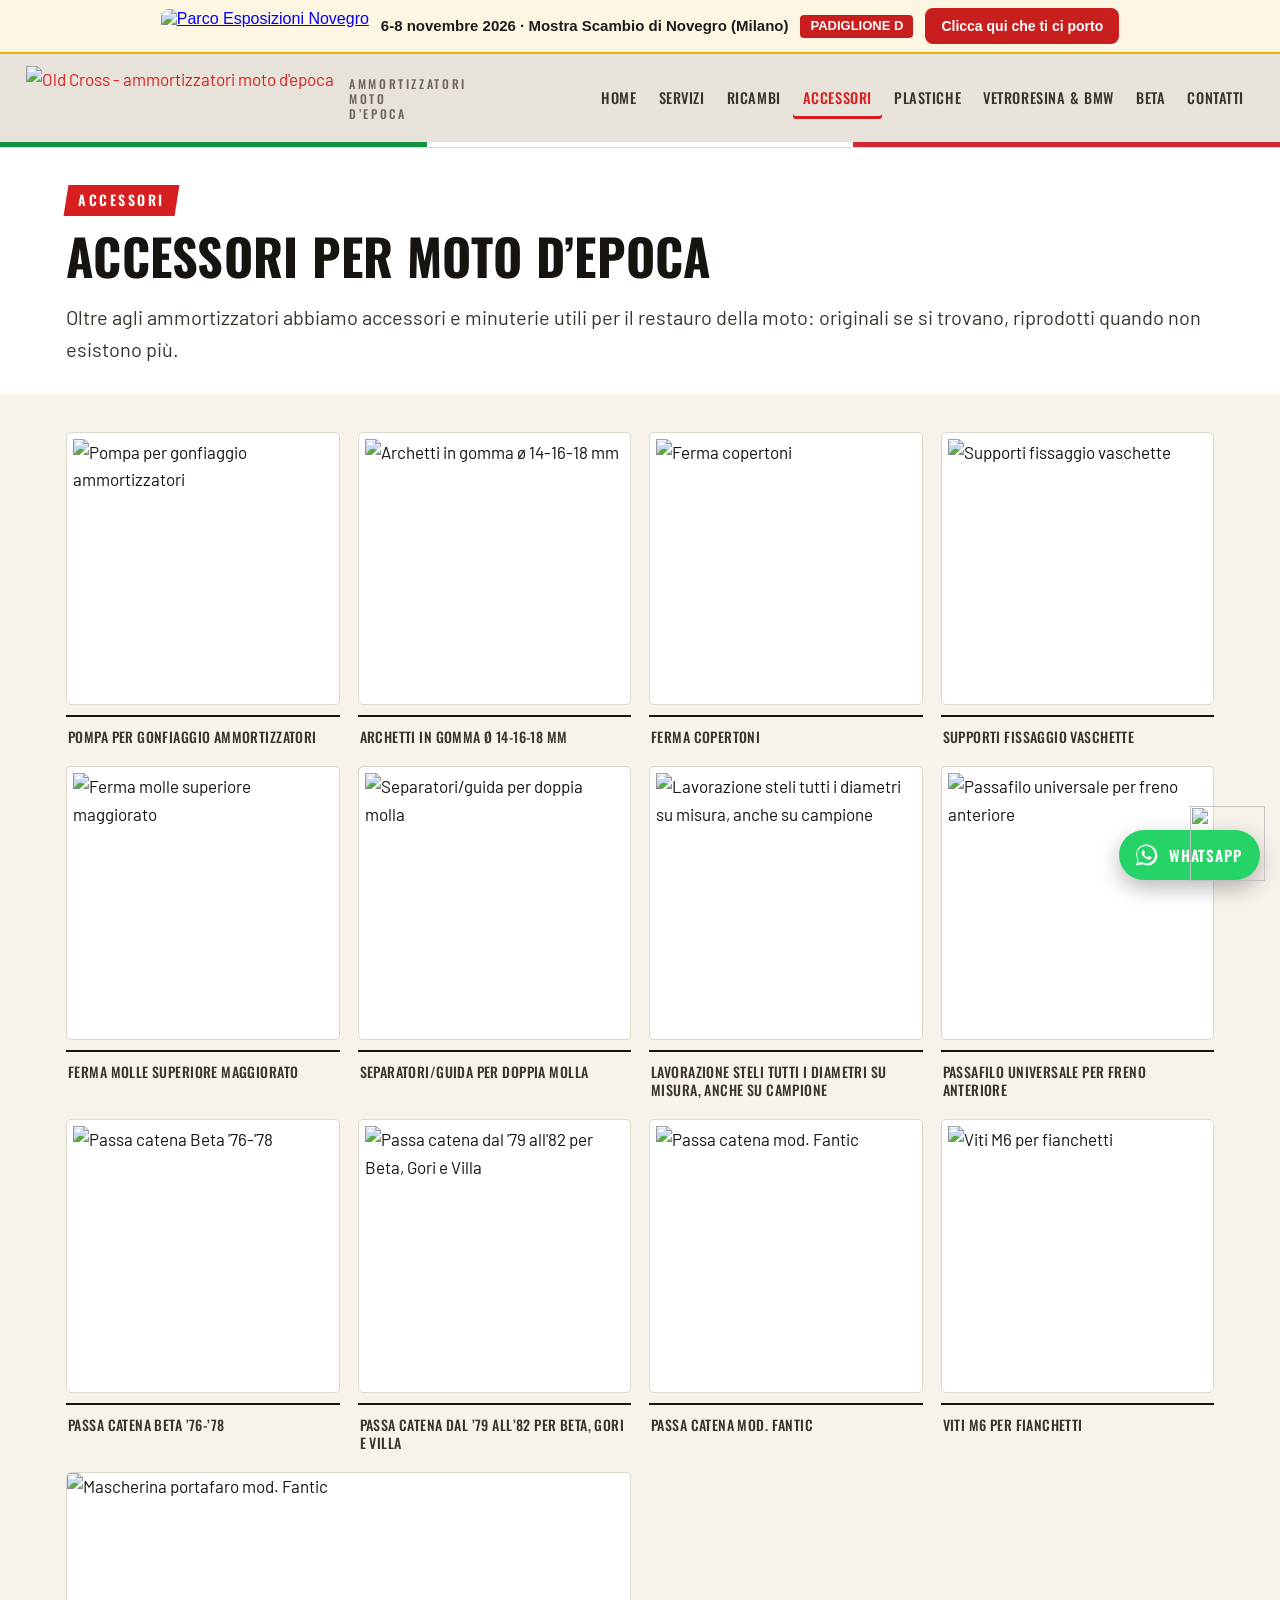
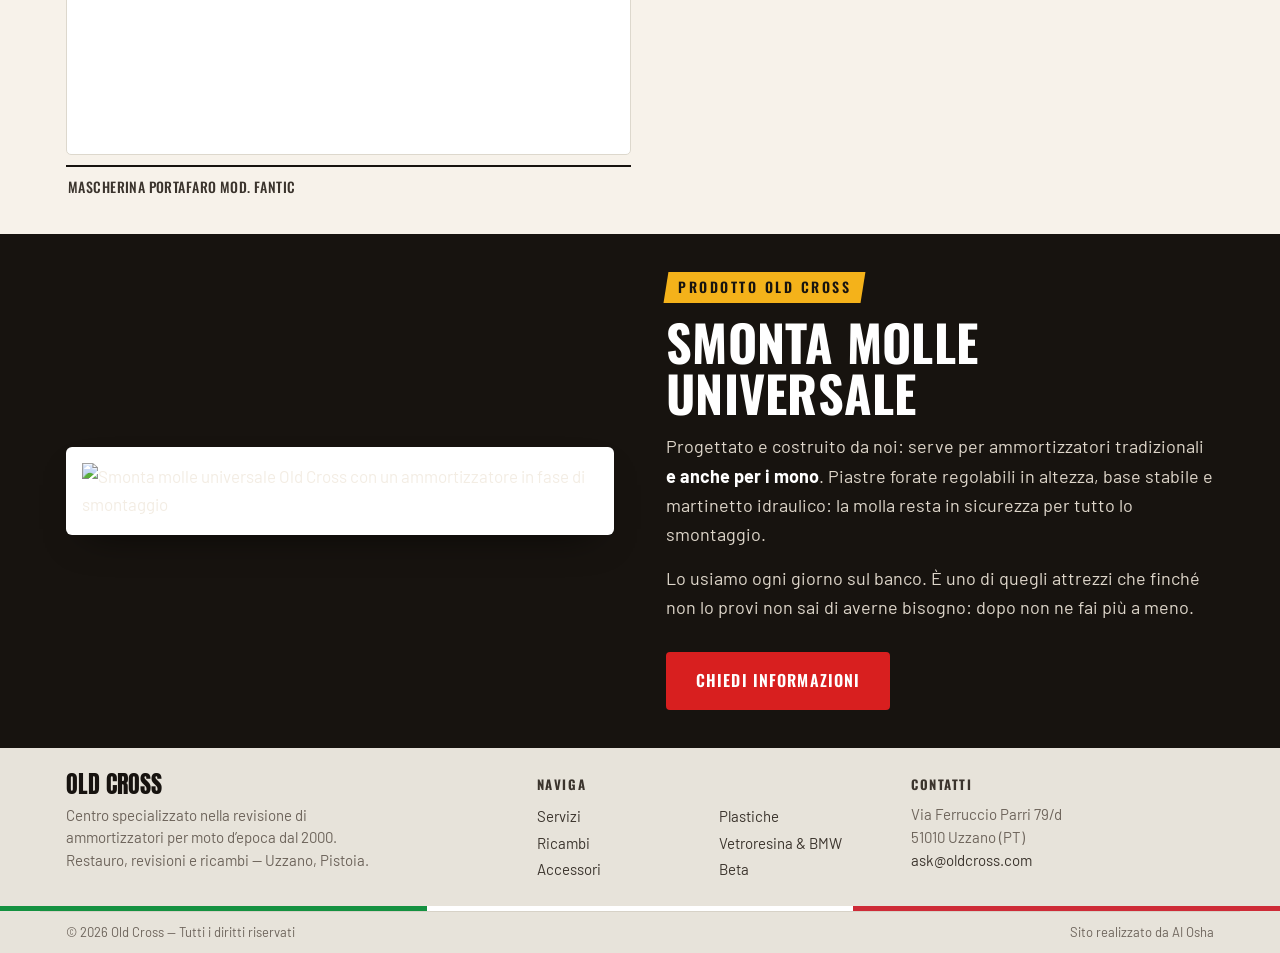
==== commit 4e5f46f0: "Ripristinato il bottone WhatsApp fisso su tutte le pagine Regressione introdotta dalla migrazione: s" ====
--- a/accessori/index.html
+++ b/accessori/index.html
@@ -4,8 +4,6 @@
 	<meta charset="UTF-8">
 		<title>Accessori &#8211; Old Cross</title>
 <meta name='robots' content='max-image-preview:large' />
-<link rel="alternate" type="application/rss+xml" title="Old Cross &raquo; Feed" href="https://oldcross.com/feed/" />
-<link rel="alternate" type="application/rss+xml" title="Old Cross &raquo; Feed dei commenti" href="https://oldcross.com/comments/feed/" />
 <style id="wp-img-auto-sizes-contain-inline-css">
 img:is([sizes=auto i],[sizes^="auto," i]){contain-intrinsic-size:3000px 1500px}
 /*# sourceURL=wp-img-auto-sizes-contain-inline-css */
@@ -25,7 +23,6 @@
 <link rel='stylesheet' id='elementor-icons-css' href='https://oldcross.com/wp-content/plugins/elementor/assets/lib/eicons/css/elementor-icons.min.css?ver=5.53.0' media='all' />
 <link rel='stylesheet' id='elementor-gf-poppins-css' href='https://fonts.googleapis.com/css?family=Poppins:100,100italic,200,200italic,300,300italic,400,400italic,500,500italic,600,600italic,700,700italic,800,800italic,900,900italic&#038;display=swap' media='all' />
 <link rel="canonical" href="https://oldcross.com/accessori/" />
-<link rel='shortlink' href='https://oldcross.com/?p=2234' />
 <meta name="description" content="Accessori e minuteria per il restauro di moto d&#039;epoca: pompe di gonfiaggio, archetti in gomma, ferma copertoni, passa catena e mascherine portafaro.">
 <meta name="generator" content="Elementor 4.2.3; features: additional_custom_breakpoints; settings: css_print_method-external, google_font-enabled, font_display-swap">
 			<style>
@@ -851,13 +848,19 @@
 				} )();
 			</script>
 			<script id="hello-theme-frontend-js" src="https://oldcross.com/wp-content/themes/hello-elementor/assets/js/hello-frontend.js?ver=3.4.4"></script>
-<script id="wp-emoji-settings" type="application/json">
-{"baseUrl":"https://s.w.org/images/core/emoji/17.0.2/72x72/","ext":".png","svgUrl":"https://s.w.org/images/core/emoji/17.0.2/svg/","svgExt":".svg","source":{"concatemoji":"https://oldcross.com/wp-includes/js/wp-emoji-release.min.js?ver=7.1"}}
-</script>
-<script type="module">
-/*! This file is auto-generated */
-var e="script#wp-emoji-settings",t=document.querySelector(e);if(!(t instanceof HTMLScriptElement))throw new Error("Element missing: "+e);const r=JSON.parse(t.text),s=(window._wpemojiSettings=r,"wpEmojiSettingsSupports"),o=["flag","emoji"];function i(e){try{var t={supportTests:e,timestamp:(new Date).valueOf()};sessionStorage.setItem(s,JSON.stringify(t))}catch(e){}}function c(e,t,n){e.clearRect(0,0,e.canvas.width,e.canvas.height),e.fillText(t,0,0);t=new Uint32Array(e.getImageData(0,0,e.canvas.width,e.canvas.height).data);e.clearRect(0,0,e.canvas.width,e.canvas.height),e.fillText(n,0,0);const r=new Uint32Array(e.getImageData(0,0,e.canvas.width,e.canvas.height).data);return t.every((e,t)=>e===r[t])}function p(e,t){e.clearRect(0,0,e.canvas.width,e.canvas.height),e.fillText(t,0,0);var n=e.getImageData(16,16,1,1);for(let e=0;e<n.data.length;e++)if(0!==n.data[e])return!1;return!0}function u(e,t,n,r){switch(t){case"flag":return n(e,"\ud83c\udff3\ufe0f\u200d\u26a7\ufe0f","\ud83c\udff3\ufe0f\u200b\u26a7\ufe0f")?!1:!n(e,"\ud83c\udde8\ud83c\uddf6","\ud83c\udde8\u200b\ud83c\uddf6")&&!n(e,"\ud83c\udff4\udb40\udc67\udb40\udc62\udb40\udc65\udb40\udc6e\udb40\udc67\udb40\udc7f","\ud83c\udff4\u200b\udb40\udc67\u200b\udb40\udc62\u200b\udb40\udc65\u200b\udb40\udc6e\u200b\udb40\udc67\u200b\udb40\udc7f");case"emoji":return!r(e,"\ud83e\u1fac8")}return!1}function f(e,t,n,r){let a;const s=(a="undefined"!=typeof WorkerGlobalScope&&self instanceof WorkerGlobalScope?new OffscreenCanvas(300,150):document.createElement("canvas")).getContext("2d",{willReadFrequently:!0}),o=(s.textBaseline="top",s.font="600 32px Arial",{});return e.forEach(e=>{o[e]=t(s,e,n,r)}),o}function a(e){var t=document.createElement("script");t.src=e,t.defer=!0,document.head.appendChild(t)}r.supports={everything:!0,everythingExceptFlag:!0},new Promise(t=>{let n=function(){try{var e=JSON.parse(sessionStorage.getItem(s));if("object"==typeof e&&"number"==typeof e.timestamp&&(new Date).valueOf()<e.timestamp+604800&&"object"==typeof e.supportTests)return e.supportTests}catch(e){}return null}();if(!n){if("undefined"!=typeof Worker&&"undefined"!=typeof OffscreenCanvas&&"undefined"!=typeof URL&&URL.createObjectURL&&"undefined"!=typeof Blob)try{var e="postMessage("+f.toString()+"("+[JSON.stringify(o),u.toString(),c.toString(),p.toString()].join(",")+"));",r=new Blob([e],{type:"text/javascript"});const a=new Worker(URL.createObjectURL(r),{name:"wpTestEmojiSupports"});return void(a.onmessage=e=>{i(n=e.data),a.terminate(),t(n)})}catch(e){}i(n=f(o,u,c,p))}t(n)}).then(e=>{for(const n in e)r.supports[n]=e[n],r.supports.everything=r.supports.everything&&r.supports[n],"flag"!==n&&(r.supports.everythingExceptFlag=r.supports.everythingExceptFlag&&r.supports[n]);var t;r.supports.everythingExceptFlag=r.supports.everythingExceptFlag&&!r.supports.flag,r.supports.everything||((t=r.source||{}).concatemoji?a(t.concatemoji):t.wpemoji&&t.twemoji&&(a(t.twemoji),a(t.wpemoji)))});
-//# sourceURL=https://oldcross.com/wp-includes/js/wp-emoji-loader.min.js
-</script>
-	</body>
+<style>
+.oc-wa-float{ position:fixed; right:20px; bottom:20px; z-index:200; display:inline-flex;
+  align-items:center; gap:10px; background:#25D366; color:#fff; text-decoration:none;
+  font-family:'Oswald','Barlow Condensed',Arial,sans-serif; font-weight:600;
+  text-transform:uppercase; letter-spacing:.06em; font-size:15px;
+  padding:12px 18px 12px 14px; border-radius:50px; box-shadow:0 8px 22px rgba(0,0,0,.28);
+  transition:transform .15s ease, background .15s ease; }
+.oc-wa-float:hover{ background:#1ebe5a; color:#fff; transform:translateY(-2px); }
+.oc-wa-float svg{ flex:0 0 auto; }
+@media (max-width:560px){ .oc-wa-float span{ display:none; }
+  .oc-wa-float{ padding:14px; border-radius:50%; right:16px; bottom:16px; } }
+@media print{ .oc-wa-float{ display:none; } }
+</style>
+<a class="oc-wa-float" href="https://wa.me/393339248355" target="_blank" rel="noopener" aria-label="Scrivici su WhatsApp"><svg viewBox="0 0 32 32" width="26" height="26" aria-hidden="true"><path fill="#fff" d="M16 3C9.4 3 4 8.4 4 15c0 2.1.6 4.2 1.6 6L4 29l8.2-1.6c1.7.9 3.7 1.4 5.8 1.4C24.6 28.8 30 23.4 30 16.8 30 9.9 24.6 3 16 3zm0 23.2c-1.8 0-3.6-.5-5.1-1.4l-.4-.2-4.9 1 1-4.8-.3-.4C5.5 18.7 5 16.9 5 15 5 9.5 9.9 5 16 5s11 4.9 11 11-4.9 10.2-11 10.2z"/><path fill="#fff" d="M22.1 18.3c-.3-.2-1.8-.9-2.1-1-.3-.1-.5-.2-.7.2-.2.3-.8 1-.9 1.1-.2.2-.3.2-.6 .1-.3-.2-1.3-.5-2.4-1.5-.9-.8-1.5-1.8-1.7-2.1-.2-.3 0-.5.1-.6l.5-.5c.2-.2.2-.3.3-.5.1-.2 0-.4 0-.5 0-.2-.7-1.6-.9-2.2-.2-.6-.5-.5-.7-.5h-.6c-.2 0-.5.1-.8.4-.3.3-1 1-1 2.5s1.1 2.9 1.2 3.1c.1.2 2.1 3.2 5.1 4.5.7.3 1.3.5 1.7.6.7.2 1.4.2 1.9.1.6-.1 1.8-.7 2-1.4.3-.7.3-1.3.2-1.4-.1-.2-.3-.2-.6-.4z"/></svg><span>WhatsApp</span></a>
+</body>
 </html>
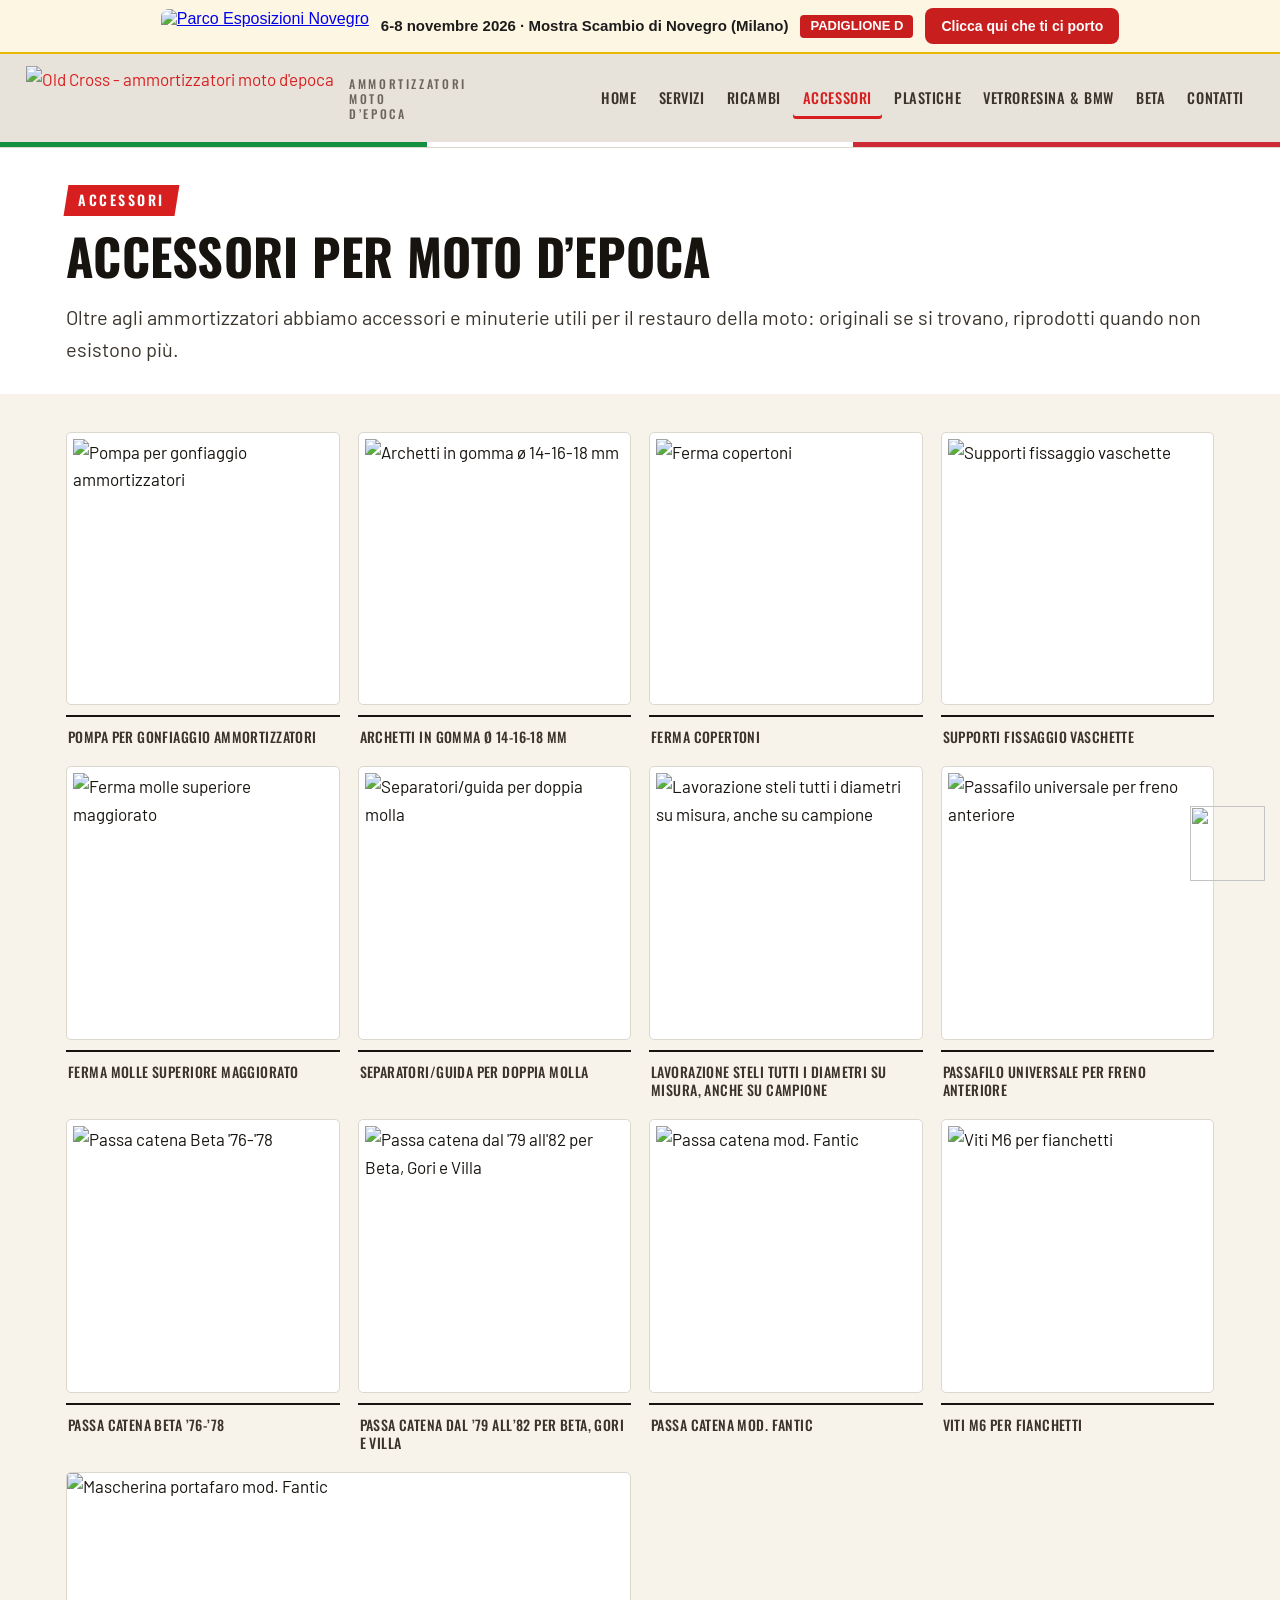
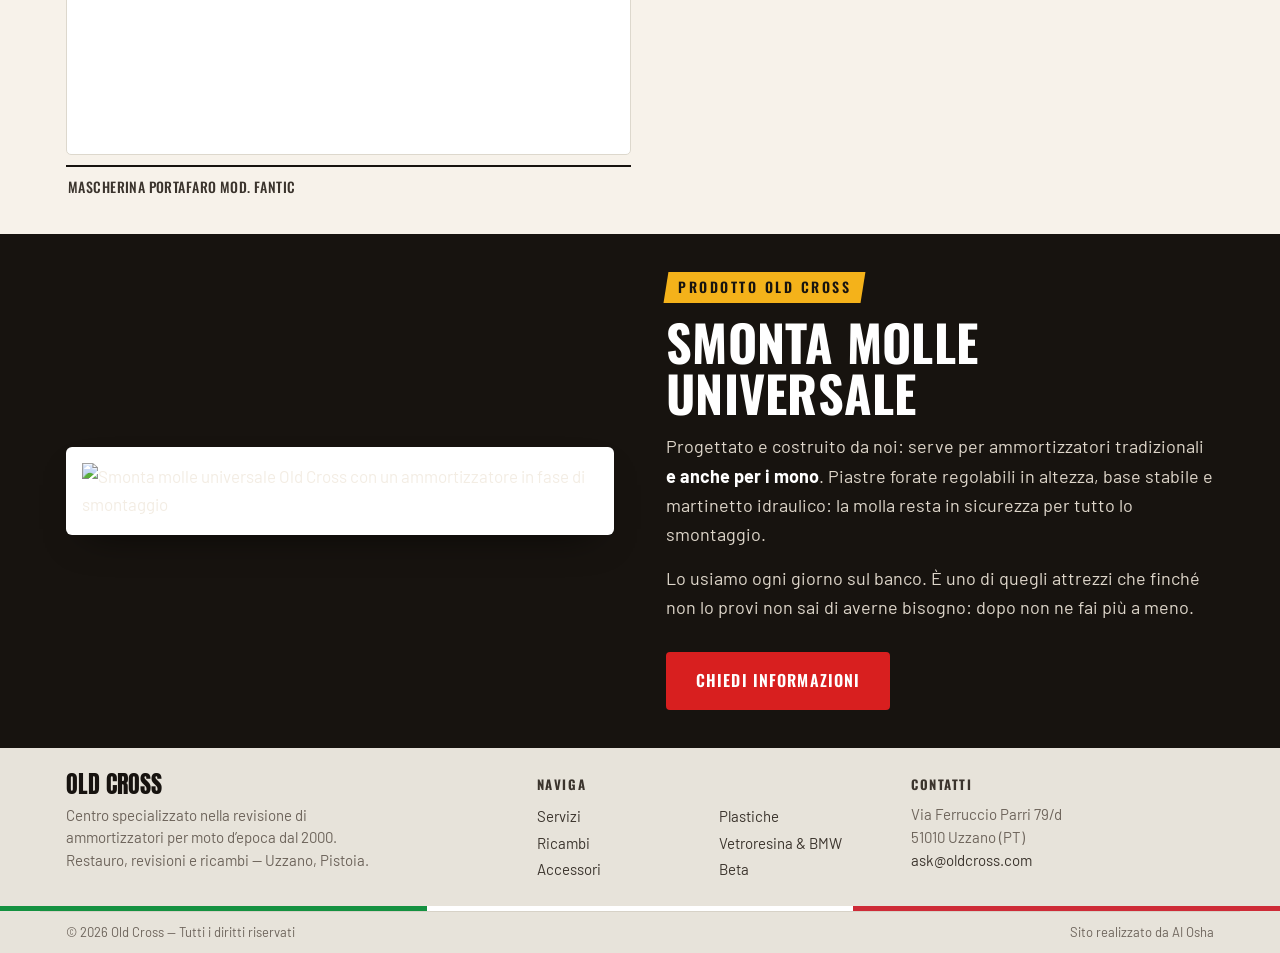
==== commit 8dfb58b3: "Revert "Ripristinato il bottone WhatsApp fisso su tutte le pagine" This reverts commit 4e5f46f0f2c71" ====
--- a/accessori/index.html
+++ b/accessori/index.html
@@ -848,19 +848,5 @@
 				} )();
 			</script>
 			<script id="hello-theme-frontend-js" src="https://oldcross.com/wp-content/themes/hello-elementor/assets/js/hello-frontend.js?ver=3.4.4"></script>
-<style>
-.oc-wa-float{ position:fixed; right:20px; bottom:20px; z-index:200; display:inline-flex;
-  align-items:center; gap:10px; background:#25D366; color:#fff; text-decoration:none;
-  font-family:'Oswald','Barlow Condensed',Arial,sans-serif; font-weight:600;
-  text-transform:uppercase; letter-spacing:.06em; font-size:15px;
-  padding:12px 18px 12px 14px; border-radius:50px; box-shadow:0 8px 22px rgba(0,0,0,.28);
-  transition:transform .15s ease, background .15s ease; }
-.oc-wa-float:hover{ background:#1ebe5a; color:#fff; transform:translateY(-2px); }
-.oc-wa-float svg{ flex:0 0 auto; }
-@media (max-width:560px){ .oc-wa-float span{ display:none; }
-  .oc-wa-float{ padding:14px; border-radius:50%; right:16px; bottom:16px; } }
-@media print{ .oc-wa-float{ display:none; } }
-</style>
-<a class="oc-wa-float" href="https://wa.me/393339248355" target="_blank" rel="noopener" aria-label="Scrivici su WhatsApp"><svg viewBox="0 0 32 32" width="26" height="26" aria-hidden="true"><path fill="#fff" d="M16 3C9.4 3 4 8.4 4 15c0 2.1.6 4.2 1.6 6L4 29l8.2-1.6c1.7.9 3.7 1.4 5.8 1.4C24.6 28.8 30 23.4 30 16.8 30 9.9 24.6 3 16 3zm0 23.2c-1.8 0-3.6-.5-5.1-1.4l-.4-.2-4.9 1 1-4.8-.3-.4C5.5 18.7 5 16.9 5 15 5 9.5 9.9 5 16 5s11 4.9 11 11-4.9 10.2-11 10.2z"/><path fill="#fff" d="M22.1 18.3c-.3-.2-1.8-.9-2.1-1-.3-.1-.5-.2-.7.2-.2.3-.8 1-.9 1.1-.2.2-.3.2-.6 .1-.3-.2-1.3-.5-2.4-1.5-.9-.8-1.5-1.8-1.7-2.1-.2-.3 0-.5.1-.6l.5-.5c.2-.2.2-.3.3-.5.1-.2 0-.4 0-.5 0-.2-.7-1.6-.9-2.2-.2-.6-.5-.5-.7-.5h-.6c-.2 0-.5.1-.8.4-.3.3-1 1-1 2.5s1.1 2.9 1.2 3.1c.1.2 2.1 3.2 5.1 4.5.7.3 1.3.5 1.7.6.7.2 1.4.2 1.9.1.6-.1 1.8-.7 2-1.4.3-.7.3-1.3.2-1.4-.1-.2-.3-.2-.6-.4z"/></svg><span>WhatsApp</span></a>
 </body>
 </html>
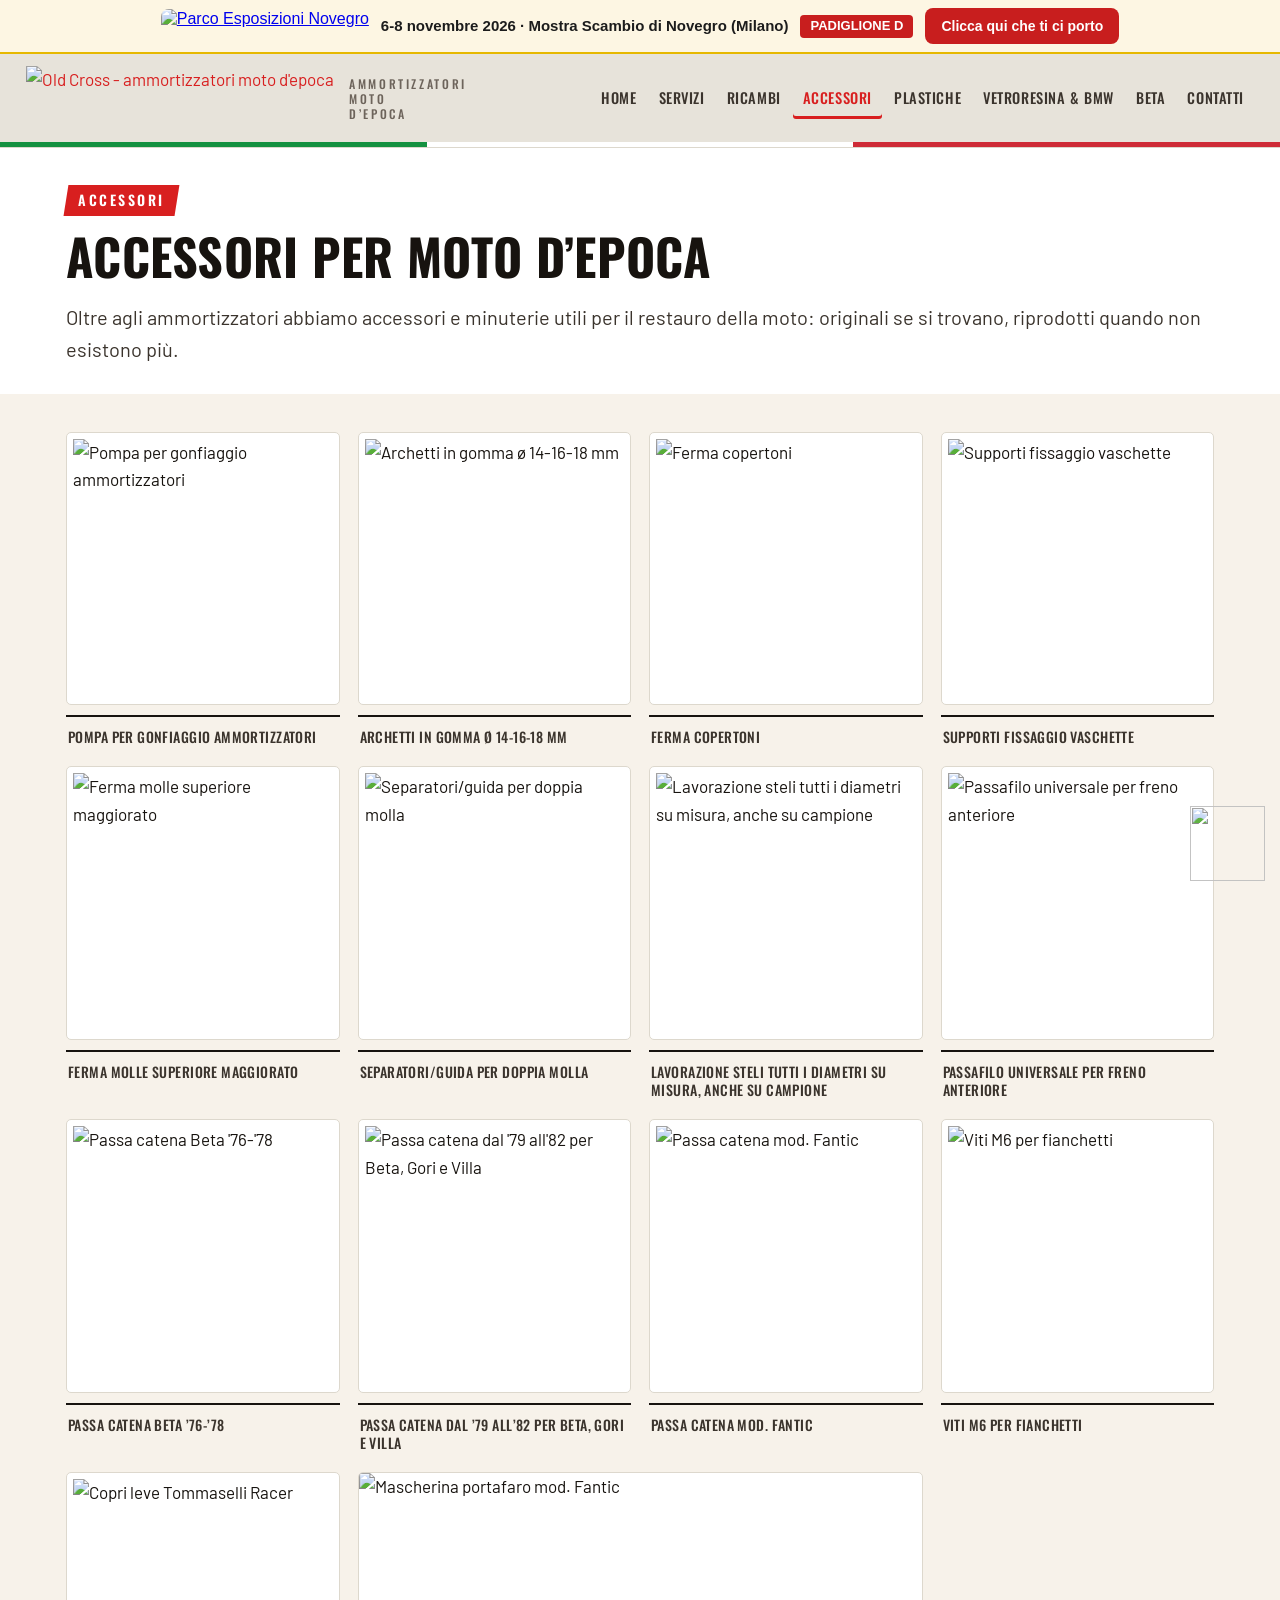
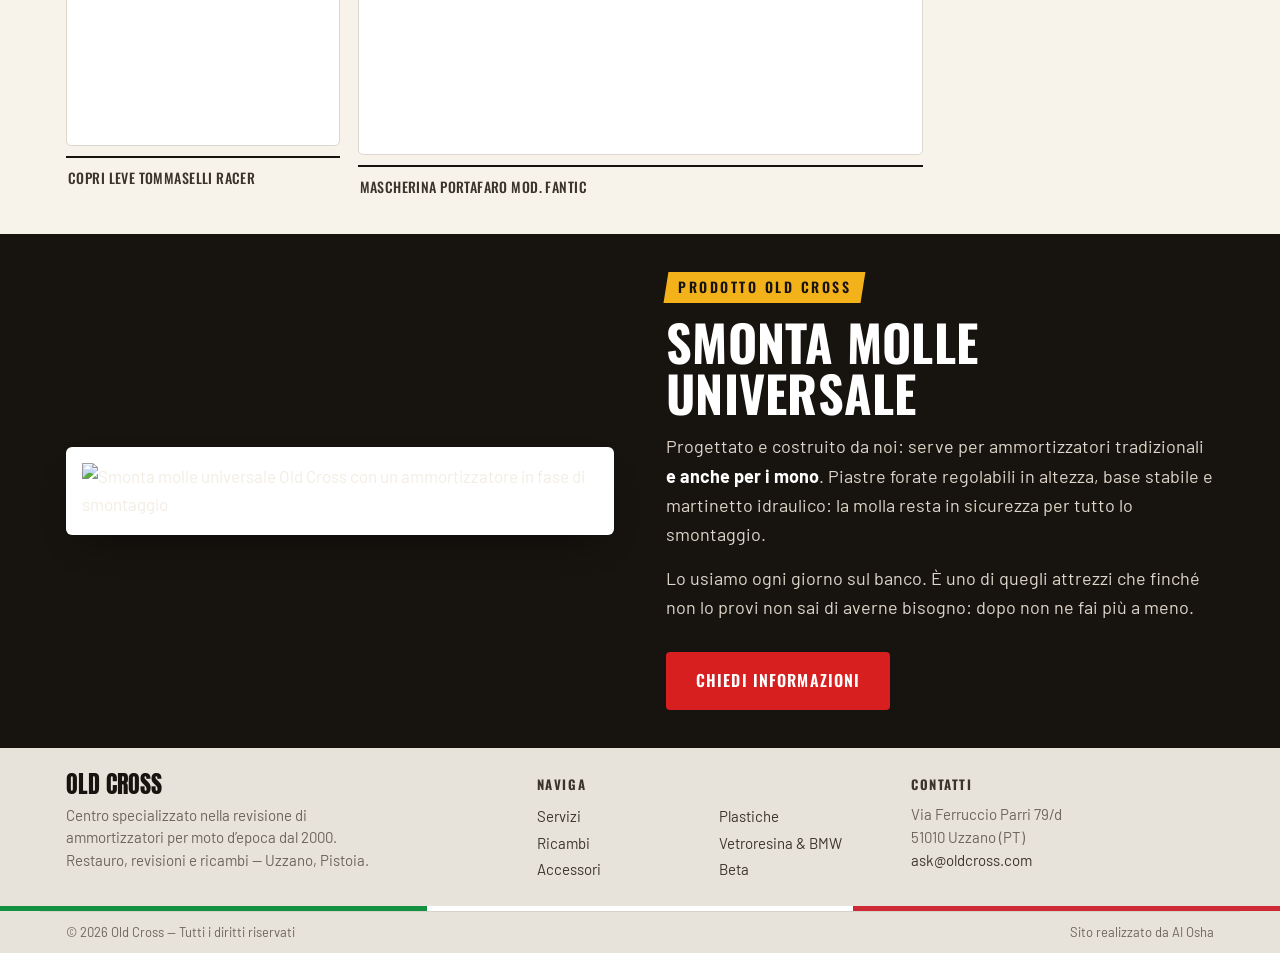
==== commit 2554de93: "Riordino catalogo e schiarita la foto d'archivio Beta Plastiche: tolte "Cruna passa catena 2 pz" e "" ====
--- a/accessori/index.html
+++ b/accessori/index.html
@@ -47,7 +47,9 @@
 <link rel="icon" href="https://oldcross.com/wp-content/uploads/2026/08/oldcross-favicon-300x300.png" sizes="192x192" />
 <link rel="apple-touch-icon" href="https://oldcross.com/wp-content/uploads/2026/08/oldcross-favicon-300x300.png" />
 <meta name="msapplication-TileImage" content="https://oldcross.com/wp-content/uploads/2026/08/oldcross-favicon-300x300.png" />
-	<meta name="viewport" content="width=device-width, initial-scale=1.0, viewport-fit=cover" /></head>
+	<meta name="viewport" content="width=device-width, initial-scale=1.0, viewport-fit=cover" />  <!-- statistiche Umami: senza cookie, nessun dato personale -->
+  <script defer src="https://cloud.umami.is/script.js" data-website-id="25b92327-220a-4c28-a44e-26a3d50ea097"></script>
+</head>
 <body class="wp-singular page-template page-template-elementor_canvas page page-id-2234 wp-custom-logo wp-embed-responsive wp-theme-hello-elementor hello-elementor-default elementor-default elementor-template-canvas elementor-kit-151">
 	<div id="oc-fiera">
   <a href="https://www.parcoesposizioninovegro.it/fiere/mostra-scambio-10/" target="_blank" rel="noopener" title="Mostra Scambio di Novegro - sito ufficiale"><img class="ocf-logo" src="https://oldcross.com/wp-content/uploads/2026/07/novegro-badge.png" alt="Parco Esposizioni Novegro"></a>
@@ -534,7 +536,8 @@
   </div></section>
 
   <section class="block alt marca"><div class="wrap">
-    <div class="gal prod"><figure class="gitem" tabindex="0" role="button" aria-label="Ingrandisci: Pompa per gonfiaggio ammortizzatori"><div class="ph"><img decoding="async" loading="lazy" src="https://oldcross.com/wp-content/uploads/2026/08/oc-img-ricambi-at-pompa-8427e637.jpg" alt="Pompa per gonfiaggio ammortizzatori"></div><figcaption>Pompa per gonfiaggio ammortizzatori</figcaption></figure><figure class="gitem" tabindex="0" role="button" aria-label="Ingrandisci: Archetti in gomma ø 14-16-18 mm"><div class="ph"><img decoding="async" loading="lazy" src="https://oldcross.com/wp-content/uploads/2026/08/oc-img-ricambi-at-archetti-0b92a6e2.jpg" alt="Archetti in gomma ø 14-16-18 mm"></div><figcaption>Archetti in gomma ø 14-16-18 mm</figcaption></figure><figure class="gitem" tabindex="0" role="button" aria-label="Ingrandisci: Ferma copertoni"><div class="ph"><img decoding="async" loading="lazy" src="https://oldcross.com/wp-content/uploads/2026/08/oc-img-ricambi-at-ferma-copertoni-8d07600d.jpg" alt="Ferma copertoni"></div><figcaption>Ferma copertoni</figcaption></figure><figure class="gitem" tabindex="0" role="button" aria-label="Ingrandisci: Supporti fissaggio vaschette"><div class="ph"><img decoding="async" loading="lazy" src="https://oldcross.com/wp-content/uploads/2026/08/oc-img-ricambi-ac-supporti-vaschette-5b95f655.jpg" alt="Supporti fissaggio vaschette"></div><figcaption>Supporti fissaggio vaschette</figcaption></figure><figure class="gitem" tabindex="0" role="button" aria-label="Ingrandisci: Ferma molle superiore maggiorato"><div class="ph"><img decoding="async" loading="lazy" src="https://oldcross.com/wp-content/uploads/2026/08/oc-img-ricambi-ac-ferma-molle-sup-9ecae4d0.jpg" alt="Ferma molle superiore maggiorato"></div><figcaption>Ferma molle superiore maggiorato</figcaption></figure><figure class="gitem" tabindex="0" role="button" aria-label="Ingrandisci: Separatori/guida per doppia molla"><div class="ph"><img decoding="async" loading="lazy" src="https://oldcross.com/wp-content/uploads/2026/08/oc-img-ricambi-ac-separatore-molla-fa170cde.jpg" alt="Separatori/guida per doppia molla"></div><figcaption>Separatori/guida per doppia molla</figcaption></figure><figure class="gitem" tabindex="0" role="button" aria-label="Ingrandisci: Lavorazione steli tutti i diametri su misura, anche su campione"><div class="ph"><img decoding="async" loading="lazy" src="https://oldcross.com/wp-content/uploads/2026/08/oc-img-ricambi-ac-lavorazione-steli-bc86aab1.jpg" alt="Lavorazione steli tutti i diametri su misura, anche su campione"></div><figcaption>Lavorazione steli tutti i diametri su misura, anche su campione</figcaption></figure><figure class="gitem" tabindex="0" role="button" aria-label="Ingrandisci: Passafilo universale per freno anteriore"><div class="ph"><img decoding="async" loading="lazy" src="https://oldcross.com/wp-content/uploads/2026/08/oc-img-ricambi-ac-passa-filo-4eaaceaa.jpg" alt="Passafilo universale per freno anteriore"></div><figcaption>Passafilo universale per freno anteriore</figcaption></figure><figure class="gitem" tabindex="0" role="button" aria-label="Ingrandisci: Passa catena Beta '76-'78"><div class="ph"><img decoding="async" loading="lazy" src="https://oldcross.com/wp-content/uploads/2026/08/oc-img-ricambi-ac-passa-catena-5d3d19ab.jpg" alt="Passa catena Beta '76-'78"></div><figcaption>Passa catena Beta &#8217;76-&#8217;78</figcaption></figure><figure class="gitem" tabindex="0" role="button" aria-label="Ingrandisci: Passa catena dal '79 all'82 per Beta, Gori e Villa"><div class="ph"><img decoding="async" loading="lazy" src="https://oldcross.com/wp-content/uploads/2026/08/oc-img-ricambi-ac-passa-catena-79-0c616b55.jpg" alt="Passa catena dal '79 all'82 per Beta, Gori e Villa"></div><figcaption>Passa catena dal &#8217;79 all&#8217;82 per Beta, Gori e Villa</figcaption></figure><figure class="gitem" tabindex="0" role="button" aria-label="Ingrandisci: Passa catena mod. Fantic"><div class="ph"><img decoding="async" loading="lazy" src="https://oldcross.com/wp-content/uploads/2026/08/oc-img-ricambi-ac-passa-catena-fantic-07d6fb2c.jpg" alt="Passa catena mod. Fantic"></div><figcaption>Passa catena mod. Fantic</figcaption></figure><figure class="gitem" tabindex="0" role="button" aria-label="Ingrandisci: Viti M6 per fianchetti"><div class="ph"><img decoding="async" loading="lazy" src="https://oldcross.com/wp-content/uploads/2026/08/oc-img-ricambi-ac-viti-m6-88e2dbe8.jpg" alt="Viti M6 per fianchetti"></div><figcaption>Viti M6 per fianchetti</figcaption></figure><figure class="gitem larga" tabindex="0" role="button" aria-label="Ingrandisci: Mascherina portafaro mod. Fantic"><div class="ph"><img decoding="async" loading="lazy" src="https://oldcross.com/wp-content/uploads/2026/08/oc-img-ricambi-ac-mascherina-faro-05944734.jpg" alt="Mascherina portafaro mod. Fantic"></div><figcaption>Mascherina portafaro mod. Fantic</figcaption></figure></div>
+    <div class="gal prod"><figure class="gitem" tabindex="0" role="button" aria-label="Ingrandisci: Pompa per gonfiaggio ammortizzatori"><div class="ph"><img decoding="async" loading="lazy" src="https://oldcross.com/wp-content/uploads/2026/08/oc-img-ricambi-at-pompa-8427e637.jpg" alt="Pompa per gonfiaggio ammortizzatori"></div><figcaption>Pompa per gonfiaggio ammortizzatori</figcaption></figure><figure class="gitem" tabindex="0" role="button" aria-label="Ingrandisci: Archetti in gomma ø 14-16-18 mm"><div class="ph"><img decoding="async" loading="lazy" src="https://oldcross.com/wp-content/uploads/2026/08/oc-img-ricambi-at-archetti-0b92a6e2.jpg" alt="Archetti in gomma ø 14-16-18 mm"></div><figcaption>Archetti in gomma ø 14-16-18 mm</figcaption></figure><figure class="gitem" tabindex="0" role="button" aria-label="Ingrandisci: Ferma copertoni"><div class="ph"><img decoding="async" loading="lazy" src="https://oldcross.com/wp-content/uploads/2026/08/oc-img-ricambi-at-ferma-copertoni-8d07600d.jpg" alt="Ferma copertoni"></div><figcaption>Ferma copertoni</figcaption></figure><figure class="gitem" tabindex="0" role="button" aria-label="Ingrandisci: Supporti fissaggio vaschette"><div class="ph"><img decoding="async" loading="lazy" src="https://oldcross.com/wp-content/uploads/2026/08/oc-img-ricambi-ac-supporti-vaschette-5b95f655.jpg" alt="Supporti fissaggio vaschette"></div><figcaption>Supporti fissaggio vaschette</figcaption></figure><figure class="gitem" tabindex="0" role="button" aria-label="Ingrandisci: Ferma molle superiore maggiorato"><div class="ph"><img decoding="async" loading="lazy" src="https://oldcross.com/wp-content/uploads/2026/08/oc-img-ricambi-ac-ferma-molle-sup-9ecae4d0.jpg" alt="Ferma molle superiore maggiorato"></div><figcaption>Ferma molle superiore maggiorato</figcaption></figure><figure class="gitem" tabindex="0" role="button" aria-label="Ingrandisci: Separatori/guida per doppia molla"><div class="ph"><img decoding="async" loading="lazy" src="https://oldcross.com/wp-content/uploads/2026/08/oc-img-ricambi-ac-separatore-molla-fa170cde.jpg" alt="Separatori/guida per doppia molla"></div><figcaption>Separatori/guida per doppia molla</figcaption></figure><figure class="gitem" tabindex="0" role="button" aria-label="Ingrandisci: Lavorazione steli tutti i diametri su misura, anche su campione"><div class="ph"><img decoding="async" loading="lazy" src="https://oldcross.com/wp-content/uploads/2026/08/oc-img-ricambi-ac-lavorazione-steli-bc86aab1.jpg" alt="Lavorazione steli tutti i diametri su misura, anche su campione"></div><figcaption>Lavorazione steli tutti i diametri su misura, anche su campione</figcaption></figure><figure class="gitem" tabindex="0" role="button" aria-label="Ingrandisci: Passafilo universale per freno anteriore"><div class="ph"><img decoding="async" loading="lazy" src="https://oldcross.com/wp-content/uploads/2026/08/oc-img-ricambi-ac-passa-filo-4eaaceaa.jpg" alt="Passafilo universale per freno anteriore"></div><figcaption>Passafilo universale per freno anteriore</figcaption></figure><figure class="gitem" tabindex="0" role="button" aria-label="Ingrandisci: Passa catena Beta '76-'78"><div class="ph"><img decoding="async" loading="lazy" src="https://oldcross.com/wp-content/uploads/2026/08/oc-img-ricambi-ac-passa-catena-5d3d19ab.jpg" alt="Passa catena Beta '76-'78"></div><figcaption>Passa catena Beta &#8217;76-&#8217;78</figcaption></figure><figure class="gitem" tabindex="0" role="button" aria-label="Ingrandisci: Passa catena dal '79 all'82 per Beta, Gori e Villa"><div class="ph"><img decoding="async" loading="lazy" src="https://oldcross.com/wp-content/uploads/2026/08/oc-img-ricambi-ac-passa-catena-79-0c616b55.jpg" alt="Passa catena dal '79 all'82 per Beta, Gori e Villa"></div><figcaption>Passa catena dal &#8217;79 all&#8217;82 per Beta, Gori e Villa</figcaption></figure><figure class="gitem" tabindex="0" role="button" aria-label="Ingrandisci: Passa catena mod. Fantic"><div class="ph"><img decoding="async" loading="lazy" src="https://oldcross.com/wp-content/uploads/2026/08/oc-img-ricambi-ac-passa-catena-fantic-07d6fb2c.jpg" alt="Passa catena mod. Fantic"></div><figcaption>Passa catena mod. Fantic</figcaption></figure><figure class="gitem" tabindex="0" role="button" aria-label="Ingrandisci: Viti M6 per fianchetti"><div class="ph"><img decoding="async" loading="lazy" src="https://oldcross.com/wp-content/uploads/2026/08/oc-img-ricambi-ac-viti-m6-88e2dbe8.jpg" alt="Viti M6 per fianchetti"></div><figcaption>Viti M6 per fianchetti</figcaption></figure>
+<figure class="gitem" tabindex="0" role="button" aria-label="Ingrandisci: Copri leve Tommaselli Racer"><div class="ph"><img decoding="async" loading="lazy" src="https://oldcross.com/wp-content/uploads/2026/08/oc-img-plastiche-coprileve-c85eb459.jpg" alt="Copri leve Tommaselli Racer"></div><figcaption>Copri leve Tommaselli Racer</figcaption></figure><figure class="gitem larga" tabindex="0" role="button" aria-label="Ingrandisci: Mascherina portafaro mod. Fantic"><div class="ph"><img decoding="async" loading="lazy" src="https://oldcross.com/wp-content/uploads/2026/08/oc-img-ricambi-ac-mascherina-faro-05944734.jpg" alt="Mascherina portafaro mod. Fantic"></div><figcaption>Mascherina portafaro mod. Fantic</figcaption></figure></div>
   </div></section>
 
   <section class="block dark"><div class="wrap"><div class="split prodotto">
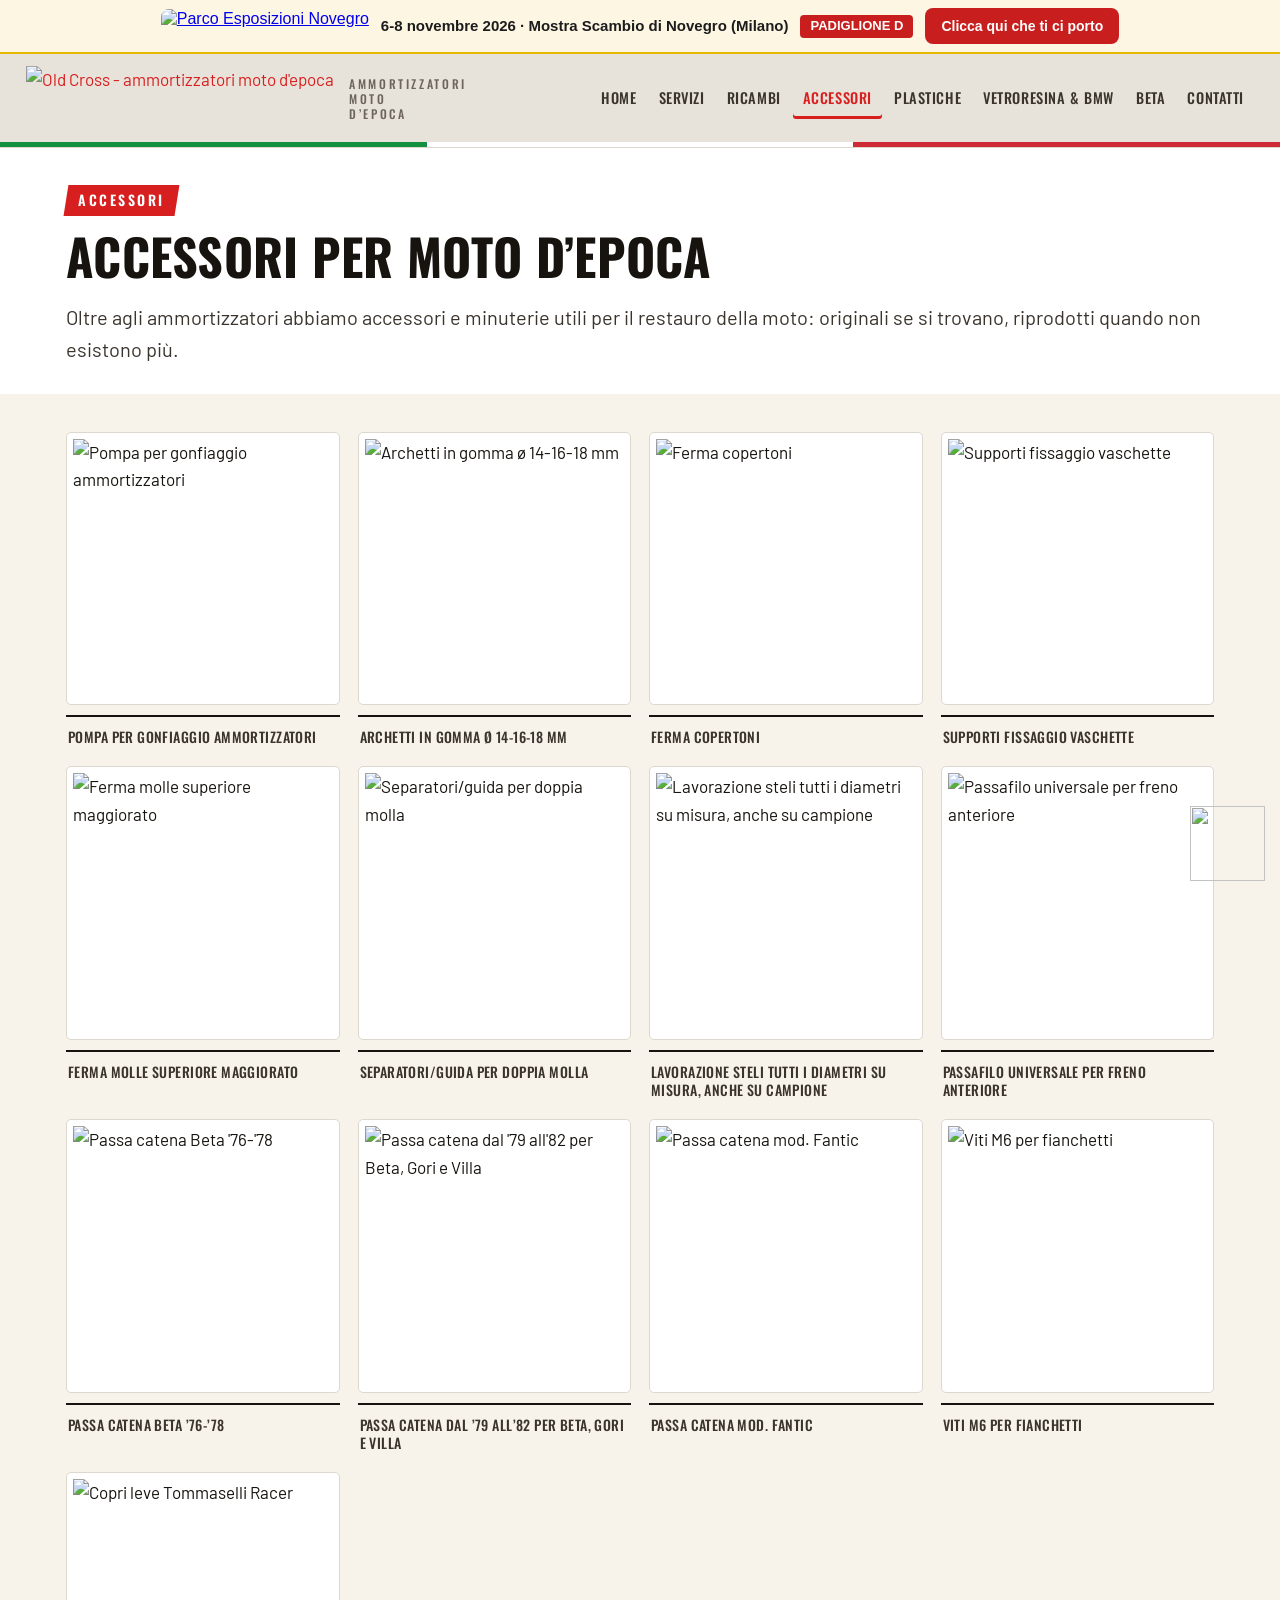
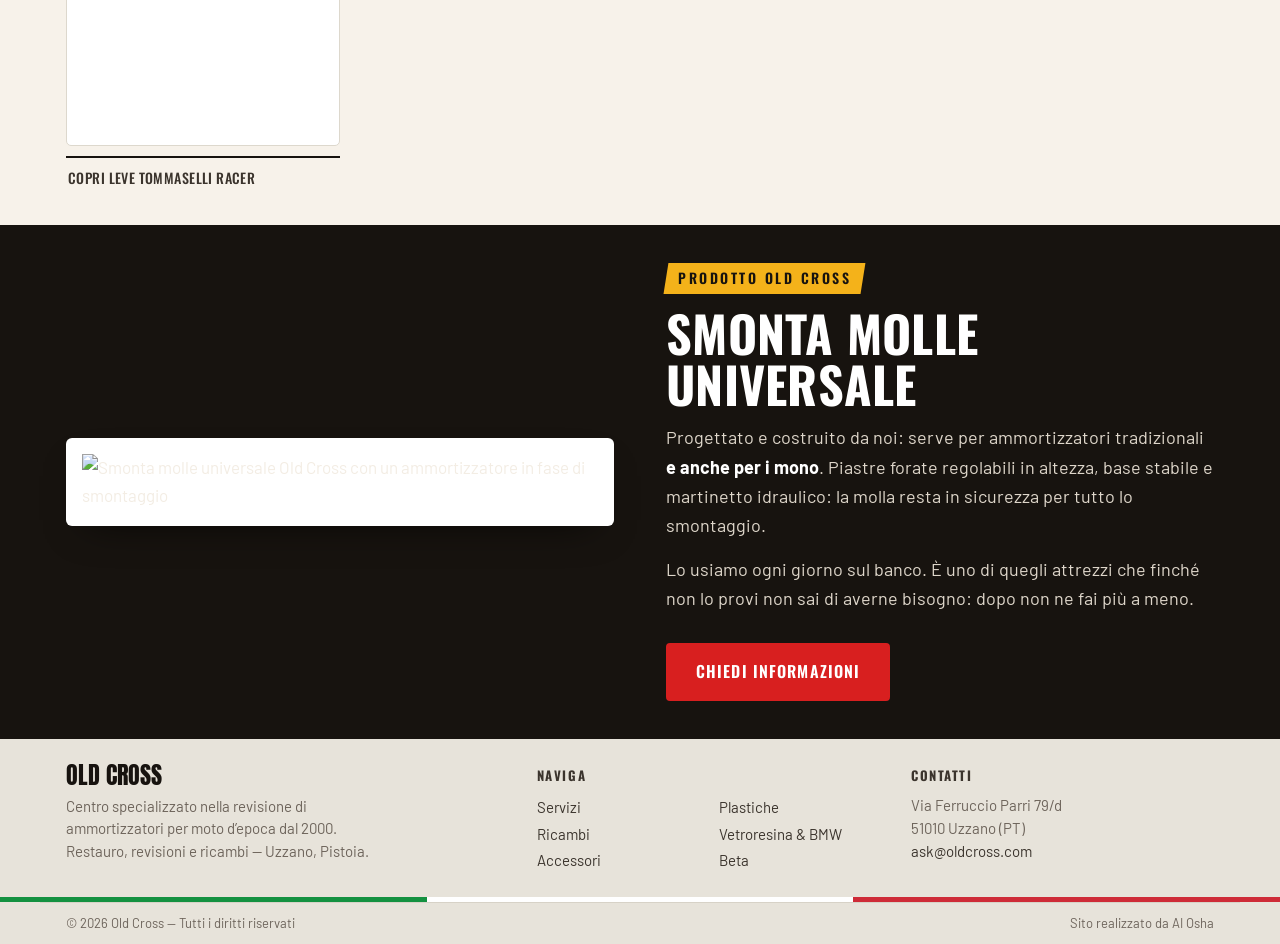
==== commit eedba1ea: "Plastiche: nuovo parafango M.Robert e rientro della mascherina portafaro Aggiunto "Parafango Rosso L" ====
--- a/accessori/index.html
+++ b/accessori/index.html
@@ -80,11 +80,9 @@
 (function(){function u(){var f=document.getElementById("oc-fiera");if(f){document.documentElement.style.setProperty("--ocf-h",f.offsetHeight+"px")}}
 window.addEventListener("resize",u);window.addEventListener("orientationchange",u);window.addEventListener("load",function(){u();setTimeout(u,800)});u()})();
 </script>
-
 <link rel="preconnect" href="https://fonts.googleapis.com"><link rel="preconnect" href="https://fonts.gstatic.com" crossorigin><link href="https://fonts.googleapis.com/css2?family=Anton&#038;family=Oswald:wght@200..700&#038;family=Barlow:wght@400;500;600;700&#038;display=swap" rel="stylesheet">
 <style>
 /* Old Cross - pagina accessori 2026 - generato da build-wp.py */
-
 :root{
   --bg:#ffffff; --warm:#f7f2ea; --paper:#efe9df;
   --grey:#e7e3da; --grey-dk:#d7d2c7; --line:#ddd8cd;
@@ -98,7 +96,6 @@
   color-scheme:light;
 }
 :where(#oc-home) *{ box-sizing:border-box; }
-
 #oc-home{ box-sizing:border-box; background:var(--bg); color:var(--ink); font-family:var(--body); font-size:17px; line-height:1.62; -webkit-font-smoothing:antialiased; }
 :where(#oc-home) img{ max-width:100%; display:block; }
 :where(#oc-home) a{ color:var(--red); text-decoration:none; transition:color .14s ease; }
@@ -106,41 +103,30 @@
 :where(#oc-home) .wrap{ max-width:var(--maxw); margin:0 auto; padding:0 26px; }
 :where(#oc-home) .muted{ color:var(--muted); }
 :where(#oc-home) :focus-visible{ outline:3px solid var(--gold); outline-offset:2px; }
-
 :where(#oc-home) h1, :where(#oc-home) h2, :where(#oc-home) h3, :where(#oc-home) h4{ margin:0; color:var(--ink); }
-
 :where(#oc-home) b, :where(#oc-home) strong{ font-weight:700; }
-
 :where(#oc-home) .eyebrow{ display:inline-block; font-family:var(--head); font-weight:600; font-size:14px; letter-spacing:.18em; text-transform:uppercase; color:#fff; background:var(--red); padding:4px 12px; transform:skewX(-9deg); }
 :where(#oc-home) .eyebrow span{ display:inline-block; transform:skewX(9deg); }
 :where(#oc-home) .eyebrow.dark{ background:var(--ink); }
 :where(#oc-home) .eyebrow.gold{ background:var(--gold); color:var(--ink); }
-
 :where(#oc-home) .flagbar{ display:block; width:clamp(210px,27vw,360px); height:12px; margin:0 auto 20px;
   background:linear-gradient(to right,var(--green) 0 33.33%, var(--white) 33.33% 66.66%, var(--flagred) 66.66%);
   box-shadow:0 0 0 1px rgba(0,0,0,.12); }
-
 @media (min-width:861px){ :where(#oc-home) .sec.nowrap-desk{ white-space:nowrap; }
-  
   :where(#oc-home) .sec-head.larga, :where(#oc-home) .sec-head.larga .lead{ max-width:none; } }
 :where(#oc-home) .sec{ font-family:var(--head); font-weight:700; text-transform:uppercase; letter-spacing:.005em; font-size:clamp(30px,4.4vw,50px); line-height:1.02; margin:14px 0 6px; }
 :where(#oc-home) .sec-head{ margin-bottom:20px; max-width:70ch; }
 :where(#oc-home) .sec-head.flag{ max-width:none; }
-
 :where(#oc-home) .sec-head.flag .lead{ font-family:var(--head); font-weight:500; text-align:center;
   color:var(--ink2); letter-spacing:.01em; }
-
 @media (min-width:861px){ :where(#oc-home) .sec-head.flag .lead{ max-width:none; white-space:nowrap;
   font-size:min(calc(2.3vw - 1.2px), 27px); } }
 :where(#oc-home) .lead{ font-size:20px; color:var(--ink2); max-width:66ch; }
-
-
 :where(#oc-home) header.top{ position:sticky; top:0; z-index:60; background:var(--grey); box-shadow:0 1px 0 var(--line); }
 :where(#oc-home) .bar{ display:flex; align-items:center; gap:22px; min-height:82px; padding-block:12px; max-width:1380px; }
 :where(#oc-home) .brand{ display:flex; align-items:center; gap:15px; flex:0 0 auto; }
 :where(#oc-home) .brand img{ height:64px; width:auto; }
 :where(#oc-home) .brand .bn{ font-family:var(--display); font-size:30px; line-height:.9; letter-spacing:.01em; color:var(--ink); text-transform:uppercase; }
-
 :where(#oc-home) .brand .claim{ font-family:var(--head); font-weight:500; font-size:12px; letter-spacing:.22em;
   text-transform:uppercase; color:var(--muted); line-height:1.25; max-width:16ch; }
 :where(#oc-home) .brand .bn small{ display:block; font-family:var(--head); font-size:11px; font-weight:500; letter-spacing:.22em; text-transform:uppercase; color:var(--muted); margin-top:5px; }
@@ -149,13 +135,10 @@
 :where(#oc-home) nav.main a:hover{ color:var(--red-dk); background:rgba(0,0,0,.05); }
 :where(#oc-home) nav.main a.active{ color:var(--red); box-shadow:inset 0 -3px 0 var(--red); }
 :where(#oc-home) .tricolore{ height:5px; background:linear-gradient(to right,var(--green) 0 33.33%, var(--white) 33.33% 66.66%, var(--flagred) 66.66%); }
-
 :where(#oc-home) .burger{ display:none; margin-left:auto; background:var(--ink); color:#fff; border:0; font-family:var(--head); font-weight:600; text-transform:uppercase; letter-spacing:.1em; font-size:14px; padding:10px 14px; border-radius:4px; cursor:pointer; }
-
 :where(#oc-home) .page{ display:none; }
 :where(#oc-home) .page.active{ display:block; }
 :where(#oc-home) section.block{ padding:clamp(24px,3vw,38px) 0; }
-
 :where(#oc-home) section.block.intro{ padding-bottom:8px; }
 :where(#oc-home) section.block.intro .sec-head{ margin-bottom:0; }
 :where(#oc-home) section.block.alt{ background:var(--warm); }
@@ -164,8 +147,6 @@
 :where(#oc-home) section.block.dark .lead{ color:#d8cfc3; }
 :where(#oc-home) section.block.dark .prose{ color:#ded6ca; }
 :where(#oc-home) section.block.dark .prose b{ color:#fff; }
-
-
 :where(#oc-home) .hero-banner{ position:relative; background:var(--ink); }
 :where(#oc-home) .hero-media{ position:relative; }
 :where(#oc-home) .hero-media > img{ width:100%; height:clamp(360px,54vh,580px); object-fit:cover; object-position:center 46%; display:block; }
@@ -174,12 +155,9 @@
 :where(#oc-home) .hb-title{ margin:0; font-family:var(--head); font-weight:700; text-transform:uppercase;
   font-size:clamp(21px,2.75vw,35px); line-height:1.2; letter-spacing:.03em; color:var(--ink); }
 :where(#oc-home) .hb-title .r{ color:var(--red); }
-
 @media (min-width:861px){ :where(#oc-home) .hb-title{ white-space:nowrap; } }
 :where(#oc-home) .hb-sub{ margin:0; font-size:18px; color:var(--ink2); max-width:60ch; }
 :where(#oc-home) .btn.ghost.light{ color:var(--ink); border-color:var(--ink); }
-
-
 :where(#oc-home) .hero{ position:relative; }
 :where(#oc-home) .hero-inner{ display:grid; grid-template-columns:1.05fr .95fr; gap:48px; align-items:center; padding:70px 0 60px; }
 :where(#oc-home) .hero h1{ font-family:var(--display); text-transform:uppercase; font-size:clamp(46px,7vw,86px); line-height:.92; letter-spacing:.005em; color:var(--ink); margin:16px 0 20px; }
@@ -198,8 +176,6 @@
 :where(#oc-home) .btn.gold:hover{ background:var(--gold-dk); border-color:var(--gold-dk); }
 :where(#oc-home) .btn.wa{ background:var(--wa); border-color:var(--wa); color:#fff; }
 :where(#oc-home) .btn.wa:hover{ background:#1ebe5a; border-color:#1ebe5a; }
-
-
 :where(#oc-home) .marq-sec{ background:var(--ink); padding:22px 0; overflow:hidden; }
 :where(#oc-home) .marquee{ overflow:hidden; -webkit-mask-image:linear-gradient(to right,transparent,#000 5%,#000 95%,transparent); mask-image:linear-gradient(to right,transparent,#000 5%,#000 95%,transparent); }
 :where(#oc-home) .marquee + .marquee{ margin-top:13px; }
@@ -209,7 +185,6 @@
 :where(#oc-home) .chip{ flex:0 0 auto; background:#fff; border-radius:8px; height:70px; padding:0 20px; display:flex; align-items:center; }
 :where(#oc-home) .chip img{ height:42px; width:auto; object-fit:contain; }
 @keyframes scrollx{ from{transform:translateX(0);} to{transform:translateX(-50%);} }
-
 @media (max-width:700px){
   :where(#oc-home) .marq-sec{ padding:13px 0; }
   :where(#oc-home) .chip{ height:46px; padding:0 12px; border-radius:6px; }
@@ -217,12 +192,9 @@
   :where(#oc-home) .track{ gap:9px; }
   :where(#oc-home) .marquee + .marquee{ margin-top:9px; }
 }
-
-
 :where(#oc-home) .carousel{ position:relative; --gap:18px; --per:3; }
 :where(#oc-home) .carousel .viewport{ overflow:hidden; }
 :where(#oc-home) .slides{ display:flex; gap:var(--gap); transition:transform .5s cubic-bezier(.5,.02,.2,1); }
-
 :where(#oc-home) .slide{ flex:0 0 calc((100% - (var(--per) - 1) * var(--gap)) / var(--per)); margin:0;
   background:#fff; border:1px solid var(--line); border-radius:6px; overflow:hidden; cursor:zoom-in; }
 :where(#oc-home) .slide img{ display:block; width:100%; aspect-ratio:16/10; object-fit:contain; padding:8px; }
@@ -237,7 +209,6 @@
 :where(#oc-home) .dots{ display:flex; gap:8px; flex-wrap:wrap; }
 :where(#oc-home) .dots button{ width:9px; height:9px; border-radius:50%; border:0; background:var(--grey-dk); cursor:pointer; padding:0; }
 :where(#oc-home) .dots button.on{ background:var(--red); width:24px; border-radius:5px; }
-
 :where(#oc-home) .lightbox{ position:fixed; inset:0; z-index:100000; background:rgba(10,8,6,.94);
   display:none; align-items:center; justify-content:center; }
 :where(#oc-home) .lightbox.on{ display:flex; }
@@ -248,47 +219,32 @@
 :where(#oc-home) .lb-close{ top:18px; right:18px; width:46px; height:46px; font-size:30px; border-radius:4px; }
 :where(#oc-home) .lb-prev, :where(#oc-home) .lb-next{ top:50%; transform:translateY(-50%); width:54px; height:70px; font-size:30px; border-radius:4px; }
 :where(#oc-home) .lb-prev{ left:14px; } :where(#oc-home) .lb-next{ right:14px; }
-
 :where(#oc-home) .lightbox figure{ margin:0; display:flex; flex-direction:column; align-items:center; gap:14px; }
 :where(#oc-home) .lightbox figure img{ max-height:76vh; }
 :where(#oc-home) .lb-cap{ font-family:var(--head); font-weight:500; text-transform:uppercase; letter-spacing:.05em;
   font-size:15px; line-height:1.35; color:#f3ede4; text-align:center; max-width:min(90vw,60ch); }
-
-
 :where(#oc-home) .tiles{ display:grid; grid-template-columns:repeat(4,1fr); gap:clamp(14px,1.6vw,24px); }
 :where(#oc-home) .tile{ position:relative; overflow:hidden; display:block; border-radius:8px; background:var(--ink);
   box-shadow:0 8px 22px -12px rgba(0,0,0,.45); }
-
 :where(#oc-home) .tile .ph{ aspect-ratio:1/1; background:#fff; overflow:hidden; }
 :where(#oc-home) .tile .ph img{ display:block; width:100%; height:100%; object-fit:contain; transition:transform .35s ease; }
 :where(#oc-home) .tile:hover .ph img{ transform:scale(1.04); }
-
 :where(#oc-home) .tile .lbl{ padding:15px 17px 17px; }
 :where(#oc-home) .tile .lbl h3{ font-family:var(--display); text-transform:uppercase; font-size:23px; line-height:.95; color:#fff; }
 :where(#oc-home) .tile .lbl p{ font-size:13.5px; color:#d8cfc3; margin:6px 0 0; line-height:1.4; }
 :where(#oc-home) .tile .lbl .go{ display:block; font-family:var(--head); text-transform:uppercase; letter-spacing:.08em;
   font-size:12.5px; font-weight:600; color:var(--gold); margin-top:9px; }
-
-
 :where(#oc-home) .gal{ display:grid; grid-template-columns:repeat(4,1fr); gap:20px 18px; }
-
 :where(#oc-home) .gitem{ display:flex; flex-direction:column; margin:0; }
 :where(#oc-home) .gitem .ph{ aspect-ratio:1/1; overflow:hidden; background:var(--paper); border-radius:5px; }
 :where(#oc-home) .gitem .ph img{ width:100%; height:100%; object-fit:cover; transition:transform .4s ease; }
 :where(#oc-home) .gitem:hover .ph img{ transform:scale(1.06); }
-
 :where(#oc-home) .gitem figcaption{ font-family:var(--head); font-style:normal; text-transform:uppercase; letter-spacing:.03em; font-size:14px; font-weight:500; color:var(--ink2); padding:11px 2px 0; line-height:1.3; border-top:2px solid var(--ink); margin-top:10px; text-align:left; }
-
 :where(#oc-home) .gitem figcaption .no-caps{ text-transform:none; }
-
-
-
 :where(#oc-home) .mag-strip{ display:grid; grid-template-columns:repeat(4,1fr); gap:14px; }
 :where(#oc-home) .mag-strip figure{ margin:0; overflow:hidden; border-radius:5px; }
 :where(#oc-home) .mag-strip img{ width:100%; height:190px; object-fit:cover; transition:transform .5s ease; }
 :where(#oc-home) .mag-strip figure:hover img{ transform:scale(1.05); }
-
-
 :where(#oc-home) .brand-head{ display:flex; align-items:center; gap:22px; margin-bottom:30px;
   padding-bottom:20px; border-bottom:2px solid var(--ink); }
 :where(#oc-home) .brand-head img{ width:150px; height:auto; flex:0 0 auto; border-radius:5px;
@@ -296,25 +252,20 @@
 :where(#oc-home) .brand-head h3{ font-family:var(--display); text-transform:uppercase; font-size:clamp(26px,3.4vw,38px);
   line-height:.95; letter-spacing:.01em; }
 :where(#oc-home) .brand-head p{ margin:7px 0 0; color:var(--muted); font-size:16px; }
-
-
 :where(#oc-home) .gal .gitem{ cursor:zoom-in; }
 :where(#oc-home) .gal .gitem:focus-visible{ outline:2px solid var(--red); outline-offset:3px; }
 :where(#oc-home) .gal.prod .ph{ background:#fff; border:1px solid var(--line); }
 :where(#oc-home) .gal.prod .ph img{ object-fit:contain; padding:6px; }
 :where(#oc-home) .gal.prod .gitem:hover .ph{ border-color:var(--ink); }
-
 :where(#oc-home) .gal.prod .gitem.larga{ grid-column:span 2; }
 :where(#oc-home) .gal.prod .gitem.larga .ph{ aspect-ratio:2/1; }
 :where(#oc-home) .gal.prod .gitem.larga .ph img{ object-fit:cover; padding:0; }
-
 :where(#oc-home) .cta-ric{ display:flex; flex-wrap:wrap; align-items:center; justify-content:space-between;
   gap:18px 40px; background:var(--warm); border-left:5px solid var(--red);
   border-radius:0 8px 8px 0; padding:28px 30px; }
 :where(#oc-home) .cta-ric h3{ font-family:var(--display); text-transform:uppercase; font-size:26px; line-height:1; }
 :where(#oc-home) .cta-ric p{ margin:9px 0 0; max-width:56ch; }
 :where(#oc-home) .cta-ric .btnrow{ margin-top:0; }
-
 @media (max-width:860px){
   :where(#oc-home) .mag-strip{ grid-template-columns:repeat(2,1fr); }
   :where(#oc-home) .mag-strip img{ height:150px; }
@@ -326,23 +277,16 @@
   :where(#oc-home) .brand-head{ flex-direction:column; align-items:flex-start; gap:14px; }
   :where(#oc-home) .cta-ric{ padding:22px 20px; }
 }
-
-
 :where(#oc-home) .split{ display:grid; grid-template-columns:1fr 1fr; gap:52px; align-items:center; }
 :where(#oc-home) .split img{ width:100%; height:430px; object-fit:cover; border-radius:6px; box-shadow:0 20px 44px -24px rgba(0,0,0,.5); }
 :where(#oc-home) .split.rev .txt{ order:2; }
-
 :where(#oc-home) .split.prodotto img{ height:auto; max-height:430px; object-fit:contain;
   background:#fff; padding:16px; box-shadow:0 16px 40px -22px rgba(0,0,0,.8); }
-
 :where(#oc-home) .split.prodotto.alto img{ max-height:560px; }
-
 @media (min-width:861px){
   :where(#oc-home) .split.prodotto.alto{ align-items:stretch; }
-  
   :where(#oc-home) .split.prodotto.alto img{ height:0; min-height:100%; max-height:none; object-fit:cover; padding:0; }
 }
-
 :where(#oc-home) .split.storica figure{ margin:0; }
 :where(#oc-home) .split.storica img{ height:auto; max-height:none; }
 :where(#oc-home) .split.storica figcaption{ font-family:var(--head); font-style:normal; text-transform:uppercase;
@@ -350,22 +294,16 @@
   padding:10px 2px 0; line-height:1.35; border-top:2px solid var(--ink); margin-top:12px; }
 :where(#oc-home) .prose{ font-size:18px; color:var(--ink2); }
 :where(#oc-home) .prose p{ margin:0 0 15px; } :where(#oc-home) .prose p:last-child{ margin:0; }
-
-
 :where(#oc-home) .event{ display:flex; flex-wrap:wrap; align-items:center; gap:14px 34px; }
 :where(#oc-home) .event .d{ font-family:var(--display); font-size:clamp(34px,5vw,58px); color:var(--gold); line-height:.9; }
 :where(#oc-home) .event .t{ font-family:var(--head); text-transform:uppercase; letter-spacing:.04em; font-size:20px; }
 :where(#oc-home) .event .s{ font-size:16px; color:#d8cfc3; margin-left:auto; max-width:34ch; }
 :where(#oc-home) .event .t b{ color:var(--gold); font-weight:700; }
 :where(#oc-home) .btn.ev{ display:inline-flex; margin-top:14px; font-size:15px; padding:12px 22px; }
-
-
 :where(#oc-home) .officina{ display:grid; grid-template-columns:repeat(4,1fr); gap:14px; }
 :where(#oc-home) .officina figure{ margin:0; overflow:hidden; border-radius:5px; }
 :where(#oc-home) .officina img{ width:100%; height:170px; object-fit:cover; transition:transform .4s; }
 :where(#oc-home) .officina figure:hover img{ transform:scale(1.06); }
-
-
 :where(#oc-home) .contact-grid{ display:grid; grid-template-columns:1fr 1fr; gap:44px; }
 :where(#oc-home) .cbox h3{ font-family:var(--head); text-transform:uppercase; letter-spacing:.04em; font-size:24px; margin-bottom:18px; }
 :where(#oc-home) .cline{ display:flex; gap:14px; align-items:flex-start; margin-bottom:16px; font-size:17px; }
@@ -373,8 +311,6 @@
 :where(#oc-home) .cline b{ color:var(--ink); }
 :where(#oc-home) .note{ font-size:14px; color:var(--muted); background:#fff6e6; border-left:3px solid var(--gold); border-radius:0 6px 6px 0; padding:12px 15px; margin-top:8px; }
 :where(#oc-home) .mapph{ display:flex; align-items:center; justify-content:center; height:250px; background:var(--warm); border:1px dashed var(--grey-dk); border-radius:6px; color:#a99f90; font-family:var(--head); text-transform:uppercase; letter-spacing:.08em; font-size:14px; text-align:center; padding:16px; }
-
-
 :where(#oc-home) .beta-cards{ display:grid; grid-template-columns:repeat(3,1fr); gap:20px; }
 :where(#oc-home) .beta-card{ position:relative; overflow:hidden; border-radius:6px; min-height:280px; display:flex; align-items:flex-end; background:var(--ink); }
 :where(#oc-home) .beta-card img{ position:absolute; inset:0; width:100%; height:100%; object-fit:cover; opacity:.82; transition:.3s; }
@@ -383,13 +319,9 @@
 :where(#oc-home) .beta-card .in{ position:relative; z-index:2; padding:24px; color:#fff; }
 :where(#oc-home) .beta-card h3{ font-family:var(--display); text-transform:uppercase; font-size:27px; color:#fff; text-shadow:0 2px 8px rgba(0,0,0,.9); }
 :where(#oc-home) .beta-card p{ font-size:14.5px; color:#f3ede4; margin:8px 0 0; text-shadow:0 1px 5px rgba(0,0,0,.9); }
-
-
 :where(#oc-home) footer.foot{ background:var(--grey); }
 :where(#oc-home) .foot .in{ display:grid; grid-template-columns:1.6fr 1.25fr 1.1fr; gap:30px; padding-block:26px 18px; }
-
 :where(#oc-home) .foot .in > div:nth-child(2){ display:grid; grid-template-columns:repeat(2,minmax(0,1fr));
-  
   grid-template-rows:auto repeat(3,auto); grid-auto-flow:column; column-gap:20px; align-content:start; }
 :where(#oc-home) .foot .in > div:nth-child(2) h4{ grid-column:1 / -1; grid-row:1; }
 :where(#oc-home) .foot .bn{ font-family:var(--display); text-transform:uppercase; font-size:24px; color:var(--ink); line-height:.9; }
@@ -398,18 +330,11 @@
 :where(#oc-home) .foot a{ color:var(--ink2); font-size:15px; display:block; padding:1px 0; }
 :where(#oc-home) .foot a:hover{ color:var(--red-dk); }
 :where(#oc-home) .foot .bottom{ border-top:1px solid var(--grey-dk); padding-block:10px; font-size:13px; color:var(--muted); display:flex; flex-wrap:wrap; justify-content:space-between; gap:6px; }
-
-
-
-
-
-
 @media (min-width:1001px) and (max-width:1200px){
   :where(#oc-home) nav.main a{ font-size:13px; padding:9px 6px; letter-spacing:.02em; }
   :where(#oc-home) .brand img{ height:54px; }
   :where(#oc-home) .brand .claim{ font-size:11px; letter-spacing:.16em; }
 }
-
 @media (max-width:1000px){
   :where(#oc-home) .bar{ flex-wrap:nowrap; gap:14px; min-height:70px; }
   :where(#oc-home) .brand{ flex:1 1 auto; min-width:0; gap:11px; }
@@ -449,12 +374,8 @@
 @media (max-width:560px){ :where(#oc-home) .carousel{ --per:1; } :where(#oc-home) .lightbox button{ background:rgba(255,255,255,.2); }
   :where(#oc-home) .btnrow{ width:100%; } :where(#oc-home) .btnrow .btn{ flex:1 1 100%; justify-content:center; } }
 @media (prefers-reduced-motion:reduce){ :where(#oc-home) .track, :where(#oc-home) .slides{ animation:none !important; transition:none !important; } :where(#oc-home) *{ transition:none !important; } }
-
-
 :where(#oc-home) .map-embed{ border-radius:6px; overflow:hidden; border:1px solid var(--line); line-height:0; }
 :where(#oc-home) .map-embed iframe{ width:100%; height:300px; border:0; display:block; }
-
-
 :where(#oc-home) .beta-hero{ position:relative; border-radius:8px; overflow:hidden; margin-bottom:36px; background:var(--ink); }
 :where(#oc-home) .beta-hero img{ position:absolute; inset:0; width:100%; height:100%; object-fit:cover; opacity:.6; }
 :where(#oc-home) .beta-hero .in{ position:relative; z-index:2; display:flex; flex-direction:column; justify-content:center; gap:6px; padding:40px 34px; min-height:300px; color:#fff; }
@@ -465,7 +386,6 @@
 :where(#oc-home) .beta-sub .h{ display:flex; align-items:baseline; gap:14px; border-bottom:3px solid var(--ink); padding-bottom:10px; margin-bottom:22px; }
 :where(#oc-home) .beta-sub .h h3{ font-family:var(--display); text-transform:uppercase; font-size:30px; color:var(--ink); }
 :where(#oc-home) .beta-sub .h span{ font-family:var(--head); text-transform:uppercase; letter-spacing:.1em; font-size:13px; color:var(--muted); }
-
 :where(#oc-home) .doc-grid{ display:grid; grid-template-columns:repeat(auto-fill,minmax(280px,1fr)); gap:12px; }
 :where(#oc-home) .doc{ display:flex; align-items:center; gap:14px; background:#fff; border:1px solid var(--line);
   border-radius:6px; padding:14px 16px; text-decoration:none; transition:border-color .15s, transform .15s; }
@@ -477,8 +397,6 @@
 :where(#oc-home) .doc-t b{ font-family:var(--head); font-weight:600; font-size:15px; color:var(--ink); line-height:1.25; }
 :where(#oc-home) .doc-t span{ font-size:13px; color:var(--muted); }
 @media (max-width:560px){ :where(#oc-home) .doc-grid{ grid-template-columns:1fr; } }
-
-
 :where(#oc-home) .beta-years .anno{ font-family:var(--head); font-weight:600; font-size:14px; letter-spacing:.05em;
   color:var(--ink2); background:var(--warm); border:1px solid var(--line); border-radius:999px;
   padding:7px 15px; cursor:pointer; transition:background .15s, color .15s, border-color .15s; }
@@ -488,12 +406,9 @@
 :where(#oc-home) .beta-anni{ margin-top:18px; }
 :where(#oc-home) .beta-anno[hidden]{ display:none; }
 :where(#oc-home) .beta-years{ display:flex; flex-wrap:wrap; gap:8px; margin-top:8px; }
-
 :where(#oc-home) .beta-loghi{ margin:18px 0 4px; background:#fff; border-radius:6px; padding:14px 18px; border:1px solid var(--line); }
 :where(#oc-home) .beta-loghi img{ display:block; width:100%; height:auto; }
 :where(#oc-home) .beta-years span{ font-family:var(--head); font-weight:600; font-size:14px; letter-spacing:.05em; color:var(--ink2); background:var(--warm); border:1px solid var(--line); padding:5px 12px; border-radius:3px; }
-
-
 :where(#oc-home) .wa-float{ position:fixed; right:20px; bottom:20px; z-index:200; display:inline-flex; align-items:center; gap:10px;
   background:var(--wa); color:#fff; font-family:var(--head); font-weight:600; text-transform:uppercase; letter-spacing:.06em;
   font-size:15px; padding:12px 18px 12px 14px; border-radius:50px; box-shadow:0 8px 22px rgba(0,0,0,.28);
@@ -502,11 +417,8 @@
 :where(#oc-home) .wa-float svg{ flex:0 0 auto; }
 @media (max-width:560px){ :where(#oc-home) .wa-float span{ display:none; } :where(#oc-home) .wa-float{ padding:14px; border-radius:50%; right:16px; bottom:16px; } }
 @media (prefers-reduced-motion:reduce){ :where(#oc-home) .wa-float{ transition:none; } }
-
 :where(#oc-home) header.top{ top:var(--ocf-h,51px); }
-
 </style>
-
 <div id="oc-home">
 <header class="top">
   <div class="wrap bar">
@@ -528,18 +440,15 @@
   </div>
   <div class="tricolore"></div>
 </header>
-
 <div class="page active" id="p-accessori">
   <section class="block intro"><div class="wrap">
     <div class="sec-head larga"><span class="eyebrow"><span>Accessori</span></span><h1 class="sec">Accessori per moto d&#8217;epoca</h1>
     <p class="lead">Oltre agli ammortizzatori abbiamo accessori e minuterie utili per il restauro della moto: originali se si trovano, riprodotti quando non esistono più.</p></div>
   </div></section>
-
   <section class="block alt marca"><div class="wrap">
     <div class="gal prod"><figure class="gitem" tabindex="0" role="button" aria-label="Ingrandisci: Pompa per gonfiaggio ammortizzatori"><div class="ph"><img decoding="async" loading="lazy" src="https://oldcross.com/wp-content/uploads/2026/08/oc-img-ricambi-at-pompa-8427e637.jpg" alt="Pompa per gonfiaggio ammortizzatori"></div><figcaption>Pompa per gonfiaggio ammortizzatori</figcaption></figure><figure class="gitem" tabindex="0" role="button" aria-label="Ingrandisci: Archetti in gomma ø 14-16-18 mm"><div class="ph"><img decoding="async" loading="lazy" src="https://oldcross.com/wp-content/uploads/2026/08/oc-img-ricambi-at-archetti-0b92a6e2.jpg" alt="Archetti in gomma ø 14-16-18 mm"></div><figcaption>Archetti in gomma ø 14-16-18 mm</figcaption></figure><figure class="gitem" tabindex="0" role="button" aria-label="Ingrandisci: Ferma copertoni"><div class="ph"><img decoding="async" loading="lazy" src="https://oldcross.com/wp-content/uploads/2026/08/oc-img-ricambi-at-ferma-copertoni-8d07600d.jpg" alt="Ferma copertoni"></div><figcaption>Ferma copertoni</figcaption></figure><figure class="gitem" tabindex="0" role="button" aria-label="Ingrandisci: Supporti fissaggio vaschette"><div class="ph"><img decoding="async" loading="lazy" src="https://oldcross.com/wp-content/uploads/2026/08/oc-img-ricambi-ac-supporti-vaschette-5b95f655.jpg" alt="Supporti fissaggio vaschette"></div><figcaption>Supporti fissaggio vaschette</figcaption></figure><figure class="gitem" tabindex="0" role="button" aria-label="Ingrandisci: Ferma molle superiore maggiorato"><div class="ph"><img decoding="async" loading="lazy" src="https://oldcross.com/wp-content/uploads/2026/08/oc-img-ricambi-ac-ferma-molle-sup-9ecae4d0.jpg" alt="Ferma molle superiore maggiorato"></div><figcaption>Ferma molle superiore maggiorato</figcaption></figure><figure class="gitem" tabindex="0" role="button" aria-label="Ingrandisci: Separatori/guida per doppia molla"><div class="ph"><img decoding="async" loading="lazy" src="https://oldcross.com/wp-content/uploads/2026/08/oc-img-ricambi-ac-separatore-molla-fa170cde.jpg" alt="Separatori/guida per doppia molla"></div><figcaption>Separatori/guida per doppia molla</figcaption></figure><figure class="gitem" tabindex="0" role="button" aria-label="Ingrandisci: Lavorazione steli tutti i diametri su misura, anche su campione"><div class="ph"><img decoding="async" loading="lazy" src="https://oldcross.com/wp-content/uploads/2026/08/oc-img-ricambi-ac-lavorazione-steli-bc86aab1.jpg" alt="Lavorazione steli tutti i diametri su misura, anche su campione"></div><figcaption>Lavorazione steli tutti i diametri su misura, anche su campione</figcaption></figure><figure class="gitem" tabindex="0" role="button" aria-label="Ingrandisci: Passafilo universale per freno anteriore"><div class="ph"><img decoding="async" loading="lazy" src="https://oldcross.com/wp-content/uploads/2026/08/oc-img-ricambi-ac-passa-filo-4eaaceaa.jpg" alt="Passafilo universale per freno anteriore"></div><figcaption>Passafilo universale per freno anteriore</figcaption></figure><figure class="gitem" tabindex="0" role="button" aria-label="Ingrandisci: Passa catena Beta '76-'78"><div class="ph"><img decoding="async" loading="lazy" src="https://oldcross.com/wp-content/uploads/2026/08/oc-img-ricambi-ac-passa-catena-5d3d19ab.jpg" alt="Passa catena Beta '76-'78"></div><figcaption>Passa catena Beta &#8217;76-&#8217;78</figcaption></figure><figure class="gitem" tabindex="0" role="button" aria-label="Ingrandisci: Passa catena dal '79 all'82 per Beta, Gori e Villa"><div class="ph"><img decoding="async" loading="lazy" src="https://oldcross.com/wp-content/uploads/2026/08/oc-img-ricambi-ac-passa-catena-79-0c616b55.jpg" alt="Passa catena dal '79 all'82 per Beta, Gori e Villa"></div><figcaption>Passa catena dal &#8217;79 all&#8217;82 per Beta, Gori e Villa</figcaption></figure><figure class="gitem" tabindex="0" role="button" aria-label="Ingrandisci: Passa catena mod. Fantic"><div class="ph"><img decoding="async" loading="lazy" src="https://oldcross.com/wp-content/uploads/2026/08/oc-img-ricambi-ac-passa-catena-fantic-07d6fb2c.jpg" alt="Passa catena mod. Fantic"></div><figcaption>Passa catena mod. Fantic</figcaption></figure><figure class="gitem" tabindex="0" role="button" aria-label="Ingrandisci: Viti M6 per fianchetti"><div class="ph"><img decoding="async" loading="lazy" src="https://oldcross.com/wp-content/uploads/2026/08/oc-img-ricambi-ac-viti-m6-88e2dbe8.jpg" alt="Viti M6 per fianchetti"></div><figcaption>Viti M6 per fianchetti</figcaption></figure>
-<figure class="gitem" tabindex="0" role="button" aria-label="Ingrandisci: Copri leve Tommaselli Racer"><div class="ph"><img decoding="async" loading="lazy" src="https://oldcross.com/wp-content/uploads/2026/08/oc-img-plastiche-coprileve-c85eb459.jpg" alt="Copri leve Tommaselli Racer"></div><figcaption>Copri leve Tommaselli Racer</figcaption></figure><figure class="gitem larga" tabindex="0" role="button" aria-label="Ingrandisci: Mascherina portafaro mod. Fantic"><div class="ph"><img decoding="async" loading="lazy" src="https://oldcross.com/wp-content/uploads/2026/08/oc-img-ricambi-ac-mascherina-faro-05944734.jpg" alt="Mascherina portafaro mod. Fantic"></div><figcaption>Mascherina portafaro mod. Fantic</figcaption></figure></div>
+<figure class="gitem" tabindex="0" role="button" aria-label="Ingrandisci: Copri leve Tommaselli Racer"><div class="ph"><img decoding="async" loading="lazy" src="https://oldcross.com/wp-content/uploads/2026/08/oc-img-plastiche-coprileve-c85eb459.jpg" alt="Copri leve Tommaselli Racer"></div><figcaption>Copri leve Tommaselli Racer</figcaption></figure></div>
   </div></section>
-
   <section class="block dark"><div class="wrap"><div class="split prodotto">
     <img decoding="async" src="https://oldcross.com/wp-content/uploads/2026/08/oc-img-ricambi-smonta-molla-8a9b188a.jpg" alt="Smonta molle universale Old Cross con un ammortizzatore in fase di smontaggio">
     <div class="txt"><span class="eyebrow gold"><span>Prodotto Old Cross</span></span>
@@ -549,15 +458,12 @@
       <div class="btnrow"><a class="btn" href="/contact/">Chiedi informazioni</a></div></div>
   </div></div></section>
 </div>
-
-
 <div class="lightbox" id="lb-gal" aria-hidden="true">
   <button class="lb-close" aria-label="Chiudi">&times;</button>
   <button class="lb-prev" aria-label="Precedente">&#8249;</button>
   <figure><img alt=""><figcaption class="lb-cap"></figcaption></figure>
   <button class="lb-next" aria-label="Successiva">&#8250;</button>
 </div>
-
 <footer class="foot">
   <div class="wrap in">
     <div><div class="bn">Old Cross</div><p class="co">Centro specializzato nella revisione di ammortizzatori per moto d&#8217;epoca dal 2000. Restauro, revisioni e ricambi — Uzzano, Pistoia.</p></div>
@@ -568,7 +474,6 @@
   <div class="wrap bottom"><span>© 2026 Old Cross — Tutti i diritti riservati</span><span>Sito realizzato da AI Osha</span></div>
 </footer>
 </div>
-
 <script>
 /* ===== Navigazione tra sezioni (SPA statica) ===== */
 (function(){
@@ -576,7 +481,6 @@
   var navlinks = document.querySelectorAll('nav.main a');
   var nav = document.getElementById('nav');
   var burger = document.getElementById('burger');
-
   function show(p){
     pages.forEach(function(pg){ pg.classList.toggle('active', pg.id === 'p-'+p); });
     navlinks.forEach(function(a){ a.classList.toggle('active', a.getAttribute('data-p') === p); });
@@ -593,7 +497,6 @@
   if(burger && nav){ burger.addEventListener('click', function(){ nav.classList.toggle('open'); }); }
   var h = (location.hash||'#home').replace('#','');
   if(document.getElementById('p-'+h)) show(h);
-
   /* ===== Carosello dei lavori: piu foto per volta + ingranditore ===== */
   var car = document.querySelector('.carousel');
   if(car){
@@ -604,7 +507,6 @@
     var btnNext  = car.querySelector('.car-btn.next');
     var n = slides.length, i = 0, timer = null, dots = [];
     var reduce = window.matchMedia('(prefers-reduced-motion: reduce)').matches;
-
     // il passo comprende anche lo spazio fra le foto: si misura invece di calcolarlo
     function passo(){
       if(n < 2) return slides[0] ? slides[0].getBoundingClientRect().width : 0;
@@ -616,7 +518,6 @@
       return Math.max(1, Math.round(car.querySelector('.viewport').clientWidth / p));
     }
     function ultimo(){ return Math.max(0, n - quante()); }
-
     function costruisciDots(){
       dotsWrap.innerHTML = '';
       dots = [];
@@ -640,18 +541,15 @@
     function avanti(){ vai(i >= ultimo() ? 0 : i + 1); }
     btnNext.addEventListener('click', function(){ avanti(); riparti(); });
     btnPrev.addEventListener('click', function(){ vai(i - 1); riparti(); });
-
     function parti(){ if(!reduce) timer = setInterval(avanti, 5000); }
     function riparti(){ clearInterval(timer); parti(); }
     car.addEventListener('mouseenter', function(){ clearInterval(timer); });
     car.addEventListener('mouseleave', riparti);
-
     var attesa;
     window.addEventListener('resize', function(){
       clearTimeout(attesa);
       attesa = setTimeout(function(){ costruisciDots(); vai(Math.min(i, ultimo())); }, 150);
     });
-
     /* ---- ingranditore ---- */
     var lb = document.getElementById('lightbox');
     if(lb){
@@ -693,13 +591,11 @@
         if(ev.key === 'ArrowRight') mostra(corrente + 1);
       });
     }
-
     costruisciDots();
     vai(0);
     parti();
   }
 })();
-
 /* ============ INGRANDITORE PER LE GALLERIE PRODOTTO ============
    Indipendente da quello del carosello: le foto dei ricambi stanno in .gal.prod
    e vanno sfogliate dentro la loro sezione di marca, con la didascalia sotto. */
@@ -709,7 +605,6 @@
   var img = lb.querySelector('img');
   var cap = lb.querySelector('.lb-cap');
   var gruppo = [], corrente = 0;
-
   function mostra(k){
     corrente = (k + gruppo.length) % gruppo.length;
     var fig = gruppo[corrente];
@@ -731,7 +626,6 @@
     lb.setAttribute('aria-hidden', 'true');
     document.body.style.overflow = '';
   }
-
   /* tutte le gallerie, non solo .gal.prod: anche Plastiche, Vetroresina e Beta
      hanno foto che devono potersi ingrandire */
   [].forEach.call(document.querySelectorAll('.gal .gitem'), function(fig){
@@ -740,7 +634,6 @@
       if(ev.key === 'Enter' || ev.key === ' '){ ev.preventDefault(); apri(fig); }
     });
   });
-
   lb.querySelector('.lb-close').addEventListener('click', chiudi);
   lb.querySelector('.lb-prev').addEventListener('click', function(ev){ ev.stopPropagation(); mostra(corrente - 1); });
   lb.querySelector('.lb-next').addEventListener('click', function(ev){ ev.stopPropagation(); mostra(corrente + 1); });
@@ -752,7 +645,6 @@
     if(ev.key === 'ArrowRight') mostra(corrente + 1);
   });
 })();
-
 /* ============ BETA: gli anni aprono le scansioni dell'annata ============
    Le gallerie stanno gia' nel documento (nascoste), cosi' l'ingranditore le
    trova al caricamento e si sfogliano dentro l'anno scelto. */
@@ -780,13 +672,10 @@
     });
   });
 })();
-
 </script>
-
 <script type="speculationrules">
 {"prefetch":[{"source":"document","where":{"and":[{"href_matches":"/*"},{"not":{"href_matches":["/wp-*.php","/wp-admin/*","/wp-content/uploads/*","/wp-content/*","/wp-content/plugins/*","/wp-content/themes/hello-elementor/*","/*\\?(.+)"]}},{"not":{"selector_matches":"a[rel~=\"nofollow\"]"}},{"not":{"selector_matches":".no-prefetch, .no-prefetch a"}}]},"eagerness":"conservative"}]}
 </script>
-
 <style type="text/css">
 #okapi-wasb-button{
     position: fixed;
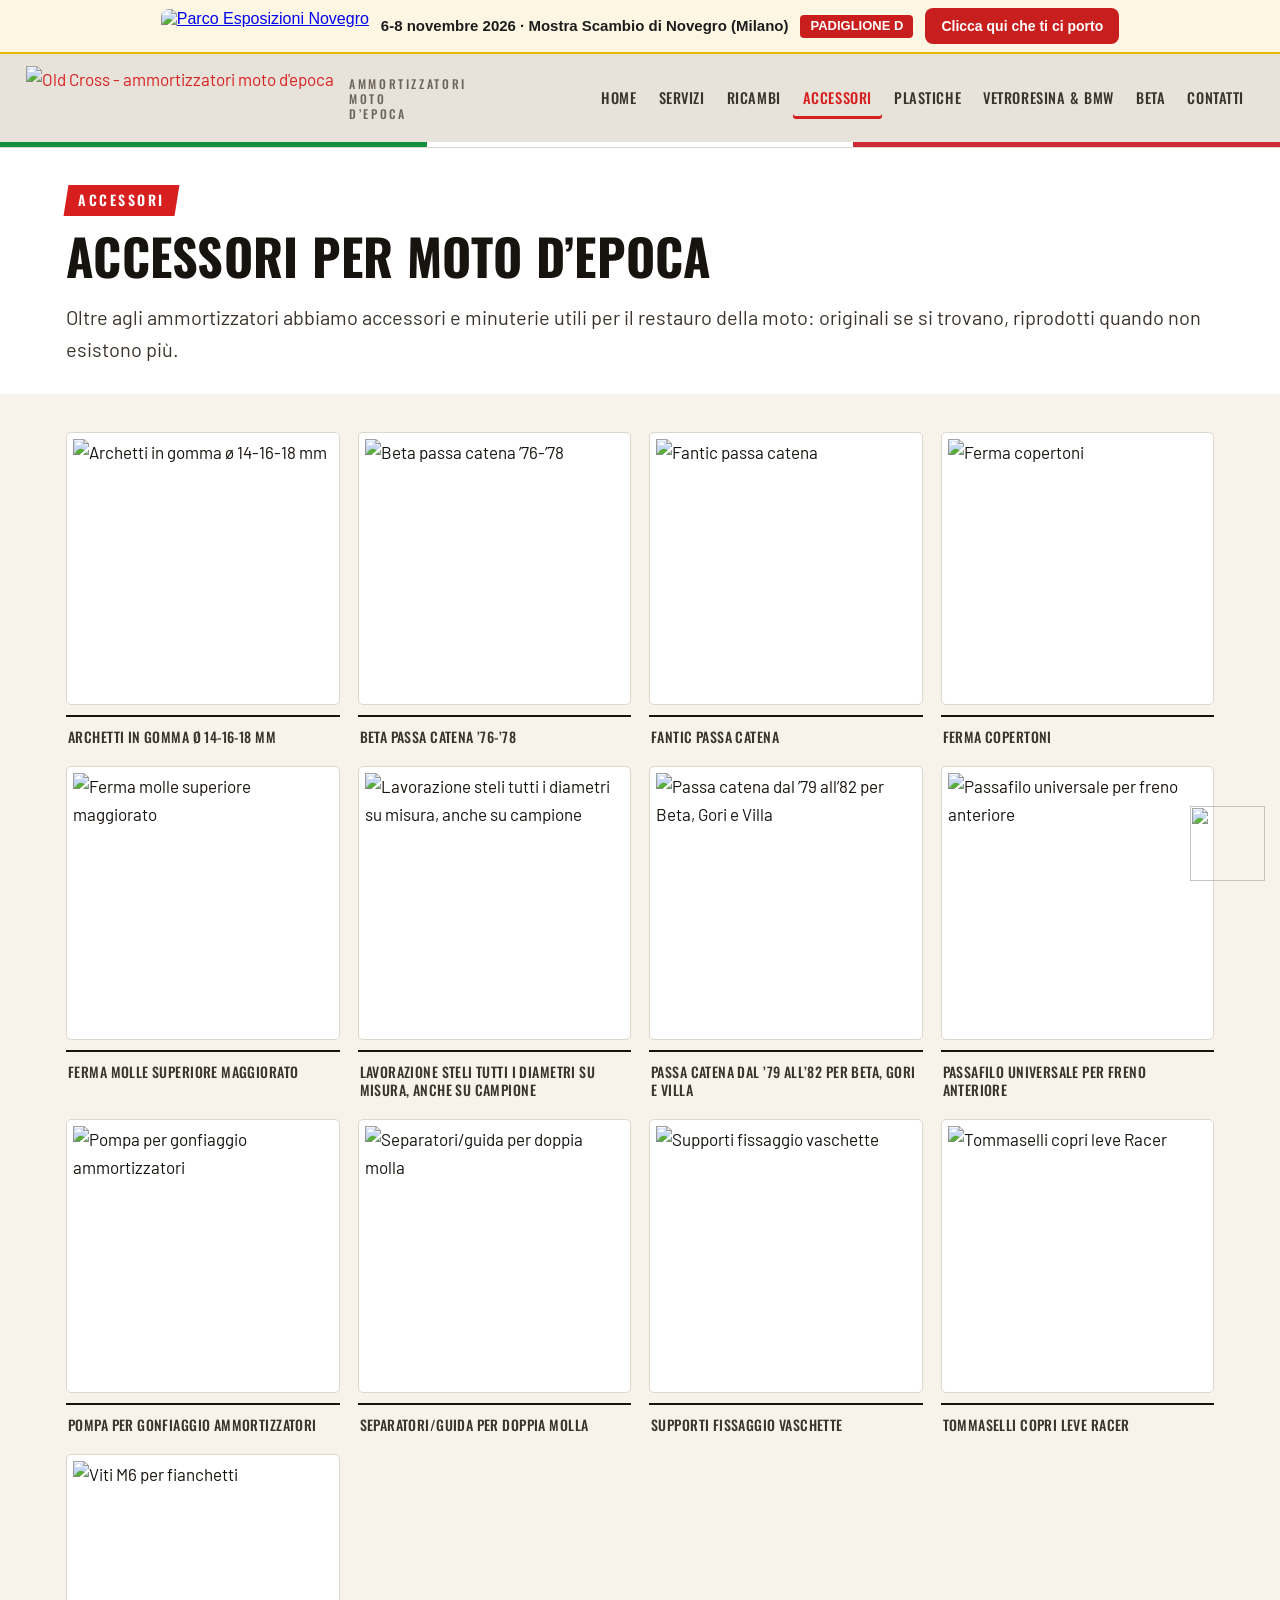
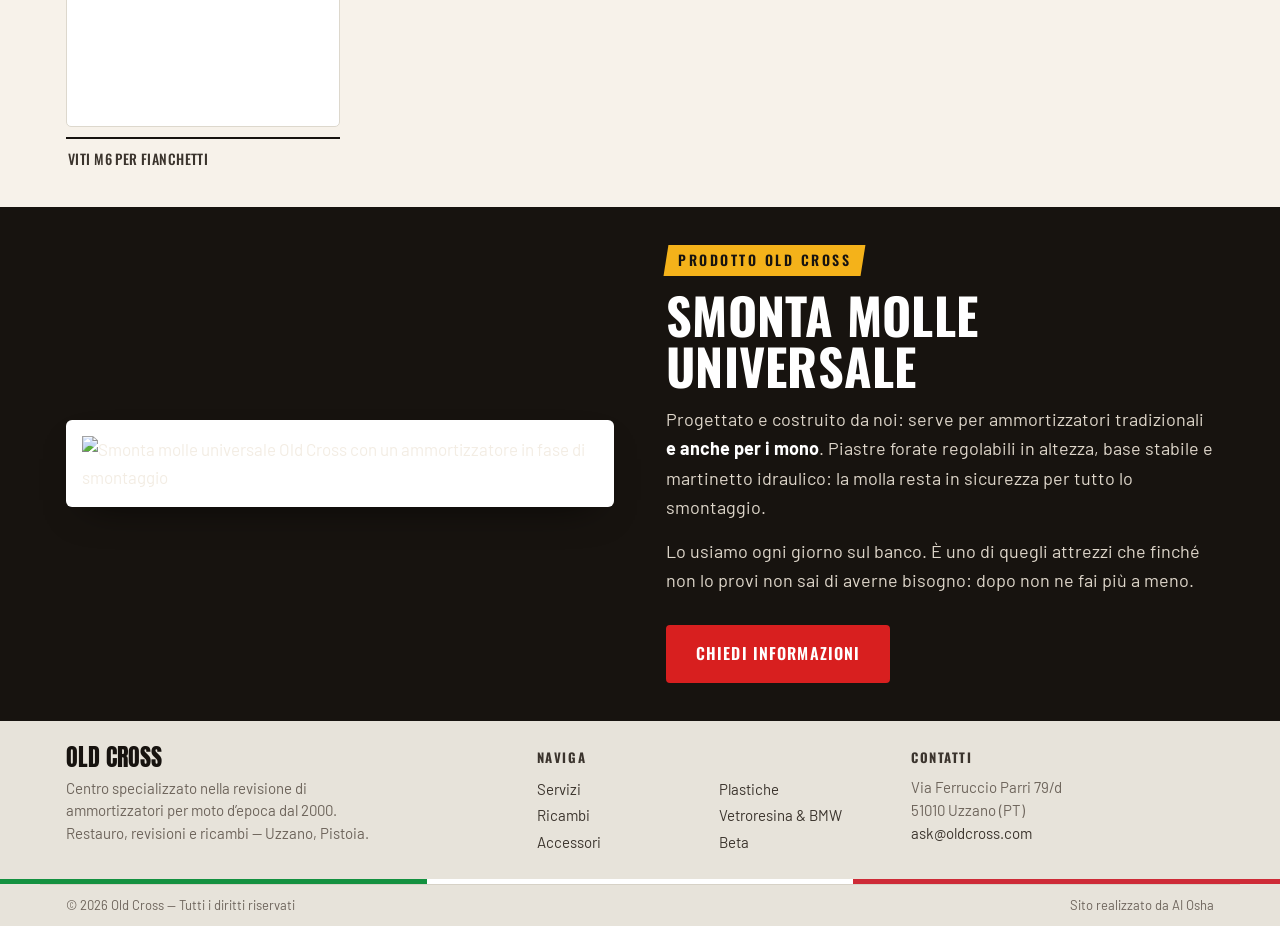
==== commit 7aa76452: "Catalogo: marchio davanti al nome e ordine alfabetico Vetroresina & BMW, Plastiche e Accessori: i pr" ====
--- a/accessori/index.html
+++ b/accessori/index.html
@@ -446,8 +446,19 @@
     <p class="lead">Oltre agli ammortizzatori abbiamo accessori e minuterie utili per il restauro della moto: originali se si trovano, riprodotti quando non esistono più.</p></div>
   </div></section>
   <section class="block alt marca"><div class="wrap">
-    <div class="gal prod"><figure class="gitem" tabindex="0" role="button" aria-label="Ingrandisci: Pompa per gonfiaggio ammortizzatori"><div class="ph"><img decoding="async" loading="lazy" src="https://oldcross.com/wp-content/uploads/2026/08/oc-img-ricambi-at-pompa-8427e637.jpg" alt="Pompa per gonfiaggio ammortizzatori"></div><figcaption>Pompa per gonfiaggio ammortizzatori</figcaption></figure><figure class="gitem" tabindex="0" role="button" aria-label="Ingrandisci: Archetti in gomma ø 14-16-18 mm"><div class="ph"><img decoding="async" loading="lazy" src="https://oldcross.com/wp-content/uploads/2026/08/oc-img-ricambi-at-archetti-0b92a6e2.jpg" alt="Archetti in gomma ø 14-16-18 mm"></div><figcaption>Archetti in gomma ø 14-16-18 mm</figcaption></figure><figure class="gitem" tabindex="0" role="button" aria-label="Ingrandisci: Ferma copertoni"><div class="ph"><img decoding="async" loading="lazy" src="https://oldcross.com/wp-content/uploads/2026/08/oc-img-ricambi-at-ferma-copertoni-8d07600d.jpg" alt="Ferma copertoni"></div><figcaption>Ferma copertoni</figcaption></figure><figure class="gitem" tabindex="0" role="button" aria-label="Ingrandisci: Supporti fissaggio vaschette"><div class="ph"><img decoding="async" loading="lazy" src="https://oldcross.com/wp-content/uploads/2026/08/oc-img-ricambi-ac-supporti-vaschette-5b95f655.jpg" alt="Supporti fissaggio vaschette"></div><figcaption>Supporti fissaggio vaschette</figcaption></figure><figure class="gitem" tabindex="0" role="button" aria-label="Ingrandisci: Ferma molle superiore maggiorato"><div class="ph"><img decoding="async" loading="lazy" src="https://oldcross.com/wp-content/uploads/2026/08/oc-img-ricambi-ac-ferma-molle-sup-9ecae4d0.jpg" alt="Ferma molle superiore maggiorato"></div><figcaption>Ferma molle superiore maggiorato</figcaption></figure><figure class="gitem" tabindex="0" role="button" aria-label="Ingrandisci: Separatori/guida per doppia molla"><div class="ph"><img decoding="async" loading="lazy" src="https://oldcross.com/wp-content/uploads/2026/08/oc-img-ricambi-ac-separatore-molla-fa170cde.jpg" alt="Separatori/guida per doppia molla"></div><figcaption>Separatori/guida per doppia molla</figcaption></figure><figure class="gitem" tabindex="0" role="button" aria-label="Ingrandisci: Lavorazione steli tutti i diametri su misura, anche su campione"><div class="ph"><img decoding="async" loading="lazy" src="https://oldcross.com/wp-content/uploads/2026/08/oc-img-ricambi-ac-lavorazione-steli-bc86aab1.jpg" alt="Lavorazione steli tutti i diametri su misura, anche su campione"></div><figcaption>Lavorazione steli tutti i diametri su misura, anche su campione</figcaption></figure><figure class="gitem" tabindex="0" role="button" aria-label="Ingrandisci: Passafilo universale per freno anteriore"><div class="ph"><img decoding="async" loading="lazy" src="https://oldcross.com/wp-content/uploads/2026/08/oc-img-ricambi-ac-passa-filo-4eaaceaa.jpg" alt="Passafilo universale per freno anteriore"></div><figcaption>Passafilo universale per freno anteriore</figcaption></figure><figure class="gitem" tabindex="0" role="button" aria-label="Ingrandisci: Passa catena Beta '76-'78"><div class="ph"><img decoding="async" loading="lazy" src="https://oldcross.com/wp-content/uploads/2026/08/oc-img-ricambi-ac-passa-catena-5d3d19ab.jpg" alt="Passa catena Beta '76-'78"></div><figcaption>Passa catena Beta &#8217;76-&#8217;78</figcaption></figure><figure class="gitem" tabindex="0" role="button" aria-label="Ingrandisci: Passa catena dal '79 all'82 per Beta, Gori e Villa"><div class="ph"><img decoding="async" loading="lazy" src="https://oldcross.com/wp-content/uploads/2026/08/oc-img-ricambi-ac-passa-catena-79-0c616b55.jpg" alt="Passa catena dal '79 all'82 per Beta, Gori e Villa"></div><figcaption>Passa catena dal &#8217;79 all&#8217;82 per Beta, Gori e Villa</figcaption></figure><figure class="gitem" tabindex="0" role="button" aria-label="Ingrandisci: Passa catena mod. Fantic"><div class="ph"><img decoding="async" loading="lazy" src="https://oldcross.com/wp-content/uploads/2026/08/oc-img-ricambi-ac-passa-catena-fantic-07d6fb2c.jpg" alt="Passa catena mod. Fantic"></div><figcaption>Passa catena mod. Fantic</figcaption></figure><figure class="gitem" tabindex="0" role="button" aria-label="Ingrandisci: Viti M6 per fianchetti"><div class="ph"><img decoding="async" loading="lazy" src="https://oldcross.com/wp-content/uploads/2026/08/oc-img-ricambi-ac-viti-m6-88e2dbe8.jpg" alt="Viti M6 per fianchetti"></div><figcaption>Viti M6 per fianchetti</figcaption></figure>
-<figure class="gitem" tabindex="0" role="button" aria-label="Ingrandisci: Copri leve Tommaselli Racer"><div class="ph"><img decoding="async" loading="lazy" src="https://oldcross.com/wp-content/uploads/2026/08/oc-img-plastiche-coprileve-c85eb459.jpg" alt="Copri leve Tommaselli Racer"></div><figcaption>Copri leve Tommaselli Racer</figcaption></figure></div>
+    <div class="gal prod"><figure class="gitem" tabindex="0" role="button" aria-label="Ingrandisci: Archetti in gomma ø 14-16-18 mm"><div class="ph"><img decoding="async" loading="lazy" src="https://oldcross.com/wp-content/uploads/2026/08/oc-img-ricambi-at-archetti-0b92a6e2.jpg" alt="Archetti in gomma ø 14-16-18 mm"></div><figcaption>Archetti in gomma ø 14-16-18 mm</figcaption></figure>
+<figure class="gitem" tabindex="0" role="button" aria-label="Ingrandisci: Beta passa catena ’76-’78"><div class="ph"><img decoding="async" loading="lazy" src="https://oldcross.com/wp-content/uploads/2026/08/oc-img-ricambi-ac-passa-catena-5d3d19ab.jpg" alt="Beta passa catena ’76-’78"></div><figcaption>Beta passa catena &#8217;76-&#8217;78</figcaption></figure>
+<figure class="gitem" tabindex="0" role="button" aria-label="Ingrandisci: Fantic passa catena"><div class="ph"><img decoding="async" loading="lazy" src="https://oldcross.com/wp-content/uploads/2026/08/oc-img-ricambi-ac-passa-catena-fantic-07d6fb2c.jpg" alt="Fantic passa catena"></div><figcaption>Fantic passa catena</figcaption></figure>
+<figure class="gitem" tabindex="0" role="button" aria-label="Ingrandisci: Ferma copertoni"><div class="ph"><img decoding="async" loading="lazy" src="https://oldcross.com/wp-content/uploads/2026/08/oc-img-ricambi-at-ferma-copertoni-8d07600d.jpg" alt="Ferma copertoni"></div><figcaption>Ferma copertoni</figcaption></figure>
+<figure class="gitem" tabindex="0" role="button" aria-label="Ingrandisci: Ferma molle superiore maggiorato"><div class="ph"><img decoding="async" loading="lazy" src="https://oldcross.com/wp-content/uploads/2026/08/oc-img-ricambi-ac-ferma-molle-sup-9ecae4d0.jpg" alt="Ferma molle superiore maggiorato"></div><figcaption>Ferma molle superiore maggiorato</figcaption></figure>
+<figure class="gitem" tabindex="0" role="button" aria-label="Ingrandisci: Lavorazione steli tutti i diametri su misura, anche su campione"><div class="ph"><img decoding="async" loading="lazy" src="https://oldcross.com/wp-content/uploads/2026/08/oc-img-ricambi-ac-lavorazione-steli-bc86aab1.jpg" alt="Lavorazione steli tutti i diametri su misura, anche su campione"></div><figcaption>Lavorazione steli tutti i diametri su misura, anche su campione</figcaption></figure>
+<figure class="gitem" tabindex="0" role="button" aria-label="Ingrandisci: Passa catena dal ’79 all’82 per Beta, Gori e Villa"><div class="ph"><img decoding="async" loading="lazy" src="https://oldcross.com/wp-content/uploads/2026/08/oc-img-ricambi-ac-passa-catena-79-0c616b55.jpg" alt="Passa catena dal ’79 all’82 per Beta, Gori e Villa"></div><figcaption>Passa catena dal &#8217;79 all&#8217;82 per Beta, Gori e Villa</figcaption></figure>
+<figure class="gitem" tabindex="0" role="button" aria-label="Ingrandisci: Passafilo universale per freno anteriore"><div class="ph"><img decoding="async" loading="lazy" src="https://oldcross.com/wp-content/uploads/2026/08/oc-img-ricambi-ac-passa-filo-4eaaceaa.jpg" alt="Passafilo universale per freno anteriore"></div><figcaption>Passafilo universale per freno anteriore</figcaption></figure>
+<figure class="gitem" tabindex="0" role="button" aria-label="Ingrandisci: Pompa per gonfiaggio ammortizzatori"><div class="ph"><img decoding="async" loading="lazy" src="https://oldcross.com/wp-content/uploads/2026/08/oc-img-ricambi-at-pompa-8427e637.jpg" alt="Pompa per gonfiaggio ammortizzatori"></div><figcaption>Pompa per gonfiaggio ammortizzatori</figcaption></figure>
+<figure class="gitem" tabindex="0" role="button" aria-label="Ingrandisci: Separatori/guida per doppia molla"><div class="ph"><img decoding="async" loading="lazy" src="https://oldcross.com/wp-content/uploads/2026/08/oc-img-ricambi-ac-separatore-molla-fa170cde.jpg" alt="Separatori/guida per doppia molla"></div><figcaption>Separatori/guida per doppia molla</figcaption></figure>
+<figure class="gitem" tabindex="0" role="button" aria-label="Ingrandisci: Supporti fissaggio vaschette"><div class="ph"><img decoding="async" loading="lazy" src="https://oldcross.com/wp-content/uploads/2026/08/oc-img-ricambi-ac-supporti-vaschette-5b95f655.jpg" alt="Supporti fissaggio vaschette"></div><figcaption>Supporti fissaggio vaschette</figcaption></figure>
+<figure class="gitem" tabindex="0" role="button" aria-label="Ingrandisci: Tommaselli copri leve Racer"><div class="ph"><img decoding="async" loading="lazy" src="https://oldcross.com/wp-content/uploads/2026/08/oc-img-plastiche-coprileve-c85eb459.jpg" alt="Tommaselli copri leve Racer"></div><figcaption>Tommaselli copri leve Racer</figcaption></figure>
+<figure class="gitem" tabindex="0" role="button" aria-label="Ingrandisci: Viti M6 per fianchetti"><div class="ph"><img decoding="async" loading="lazy" src="https://oldcross.com/wp-content/uploads/2026/08/oc-img-ricambi-ac-viti-m6-88e2dbe8.jpg" alt="Viti M6 per fianchetti"></div><figcaption>Viti M6 per fianchetti</figcaption></figure></div>
   </div></section>
   <section class="block dark"><div class="wrap"><div class="split prodotto">
     <img decoding="async" src="https://oldcross.com/wp-content/uploads/2026/08/oc-img-ricambi-smonta-molla-8a9b188a.jpg" alt="Smonta molle universale Old Cross con un ammortizzatore in fase di smontaggio">
